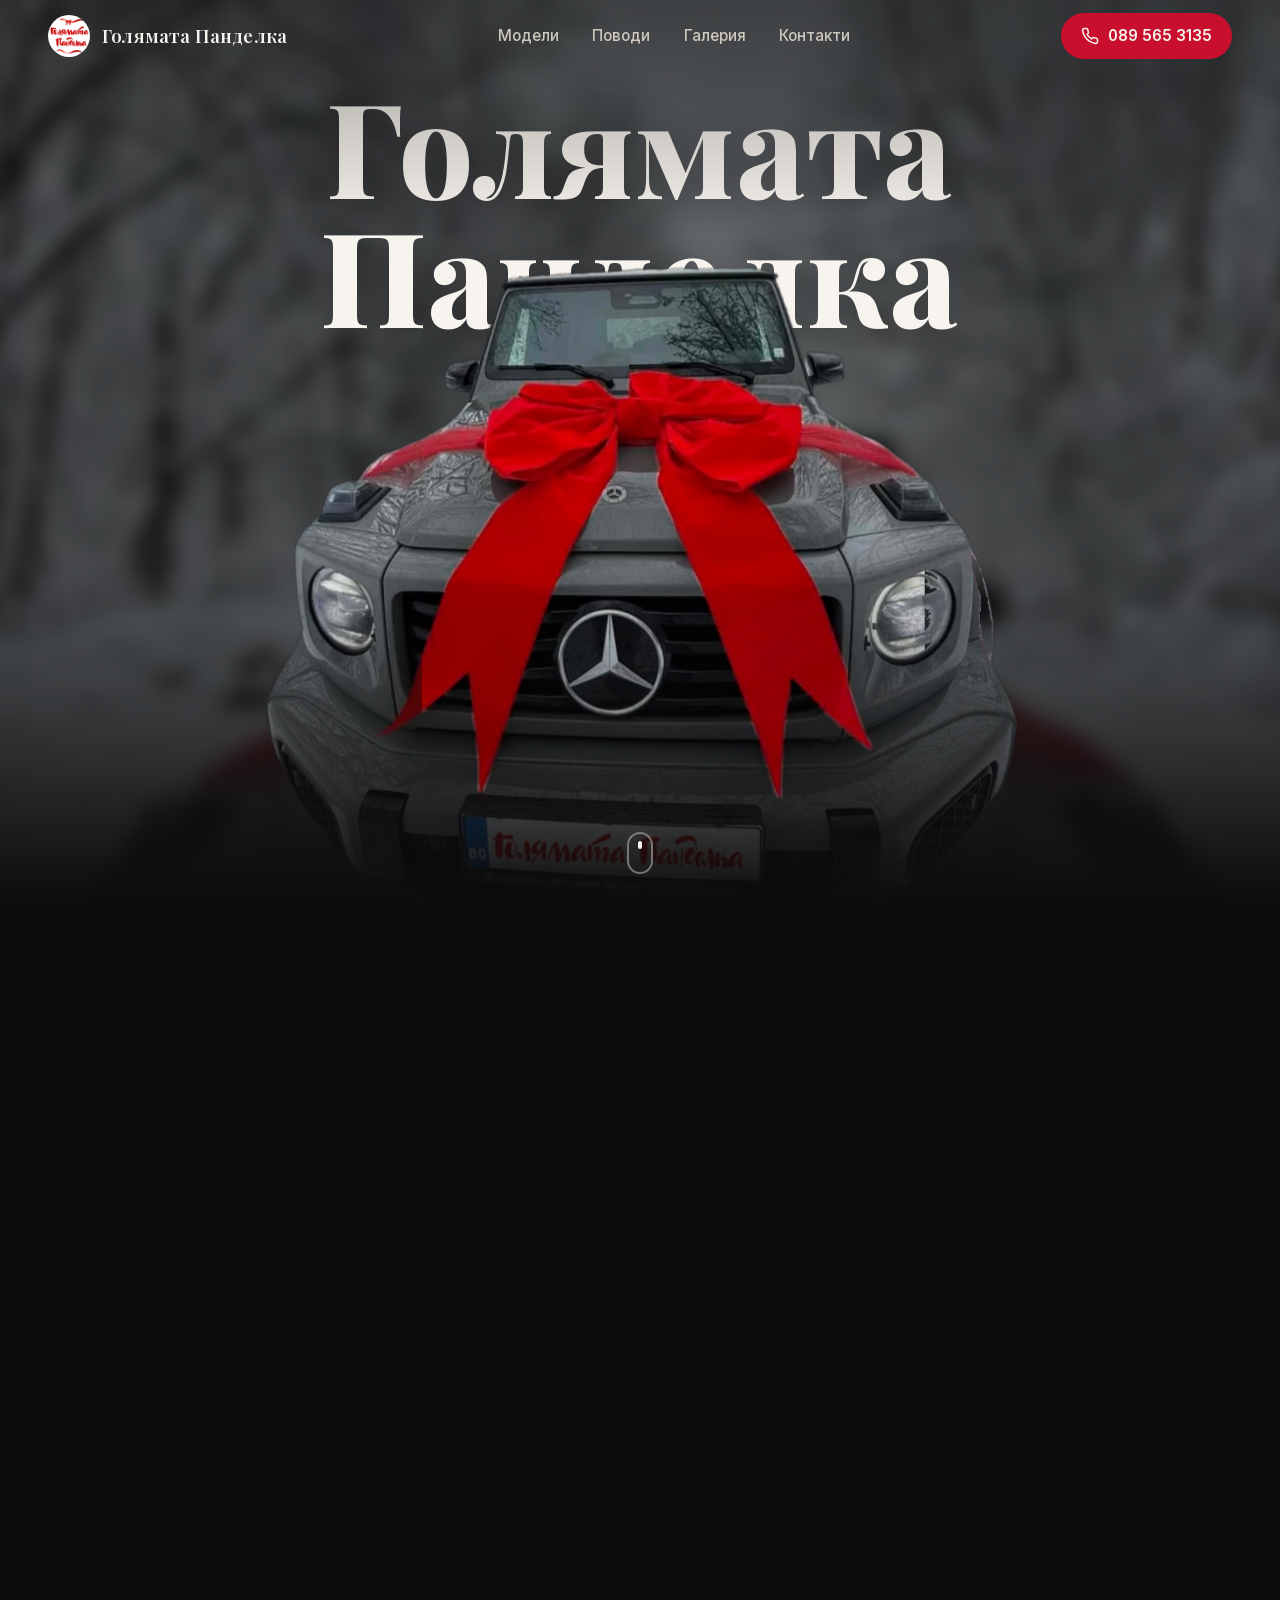
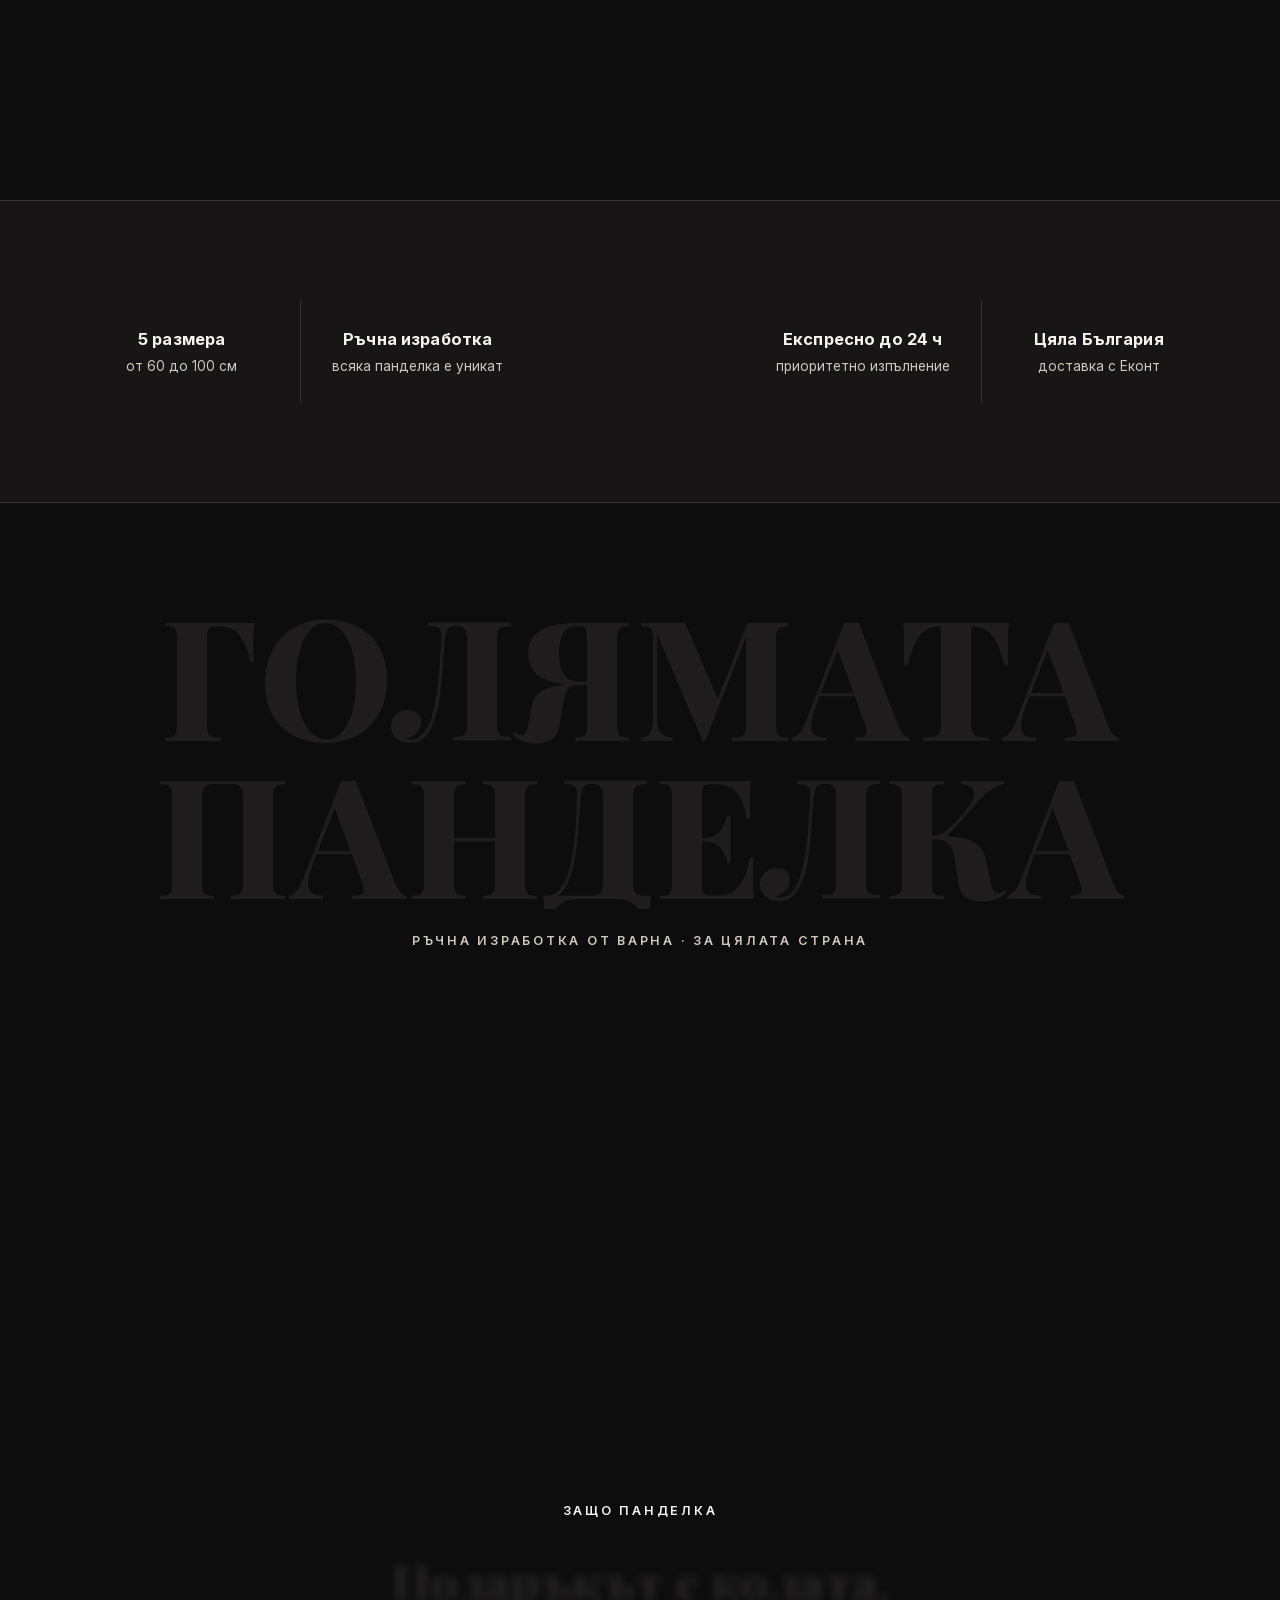
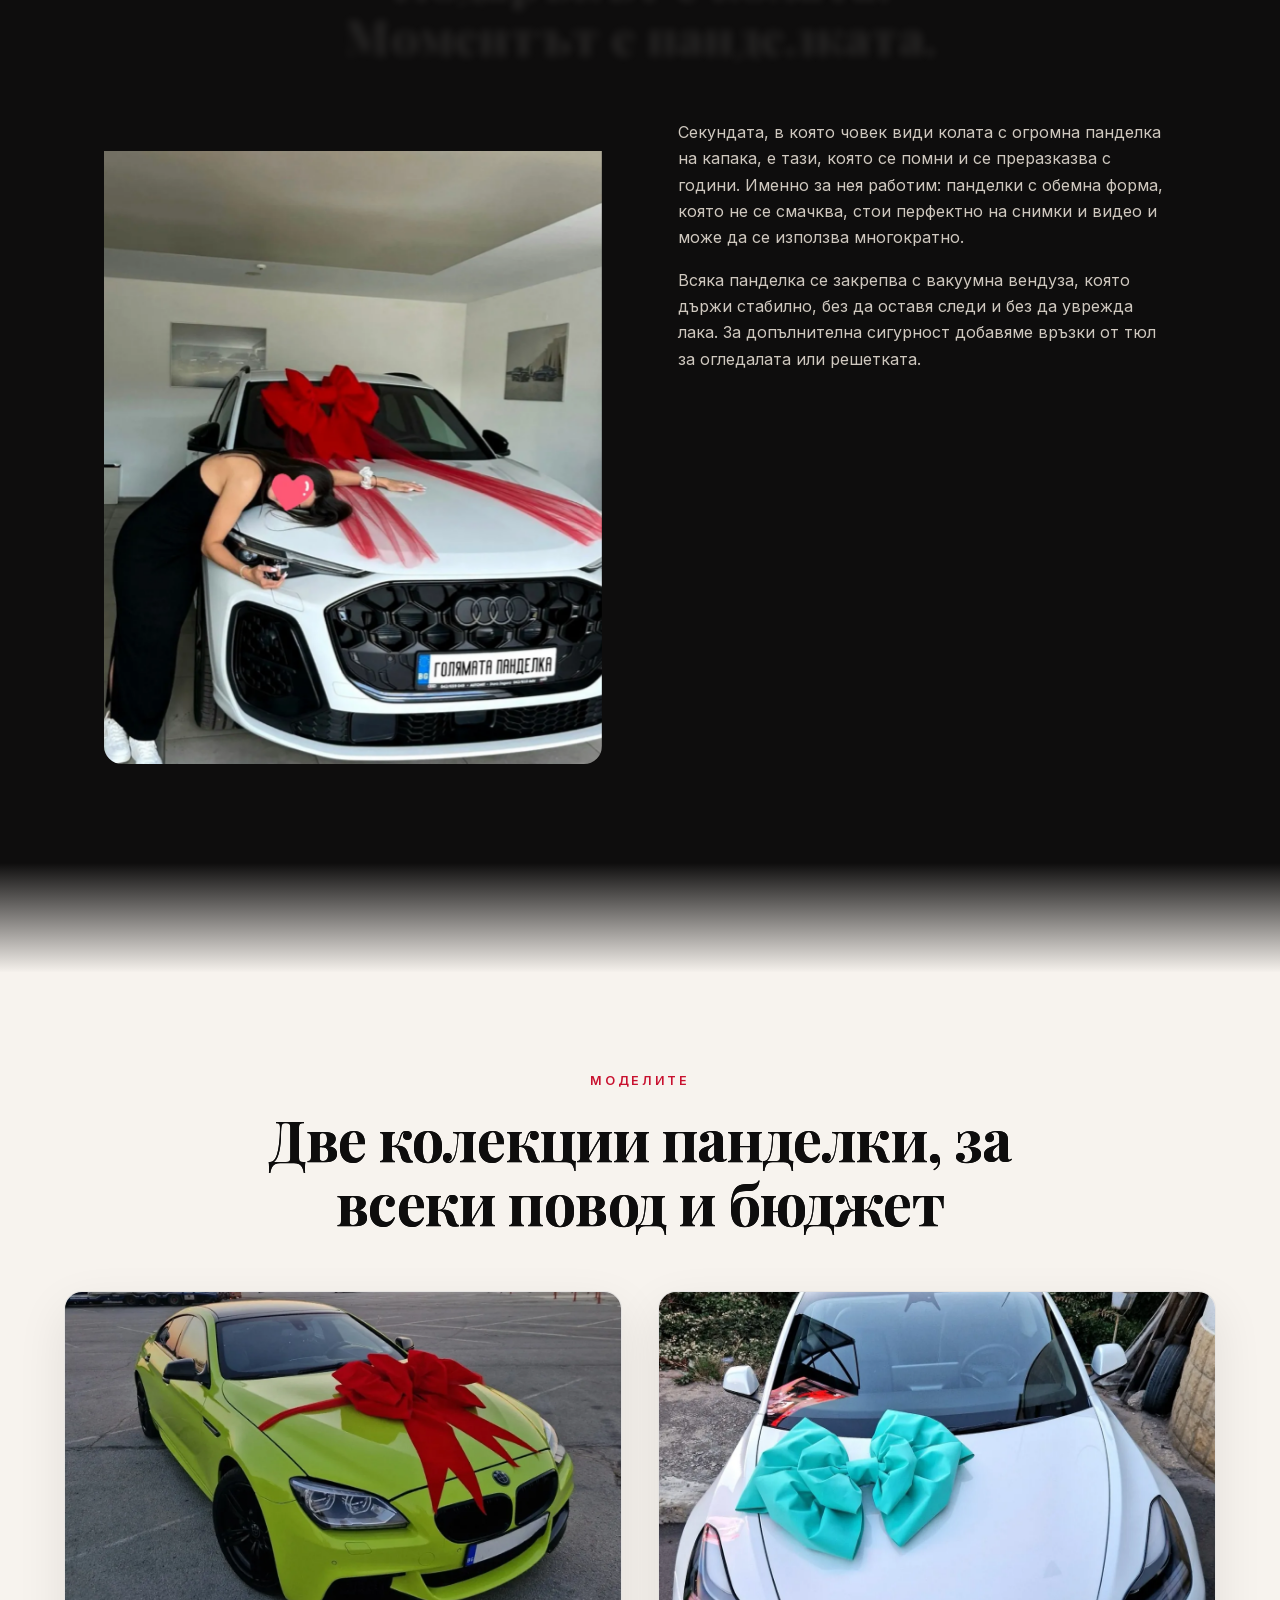
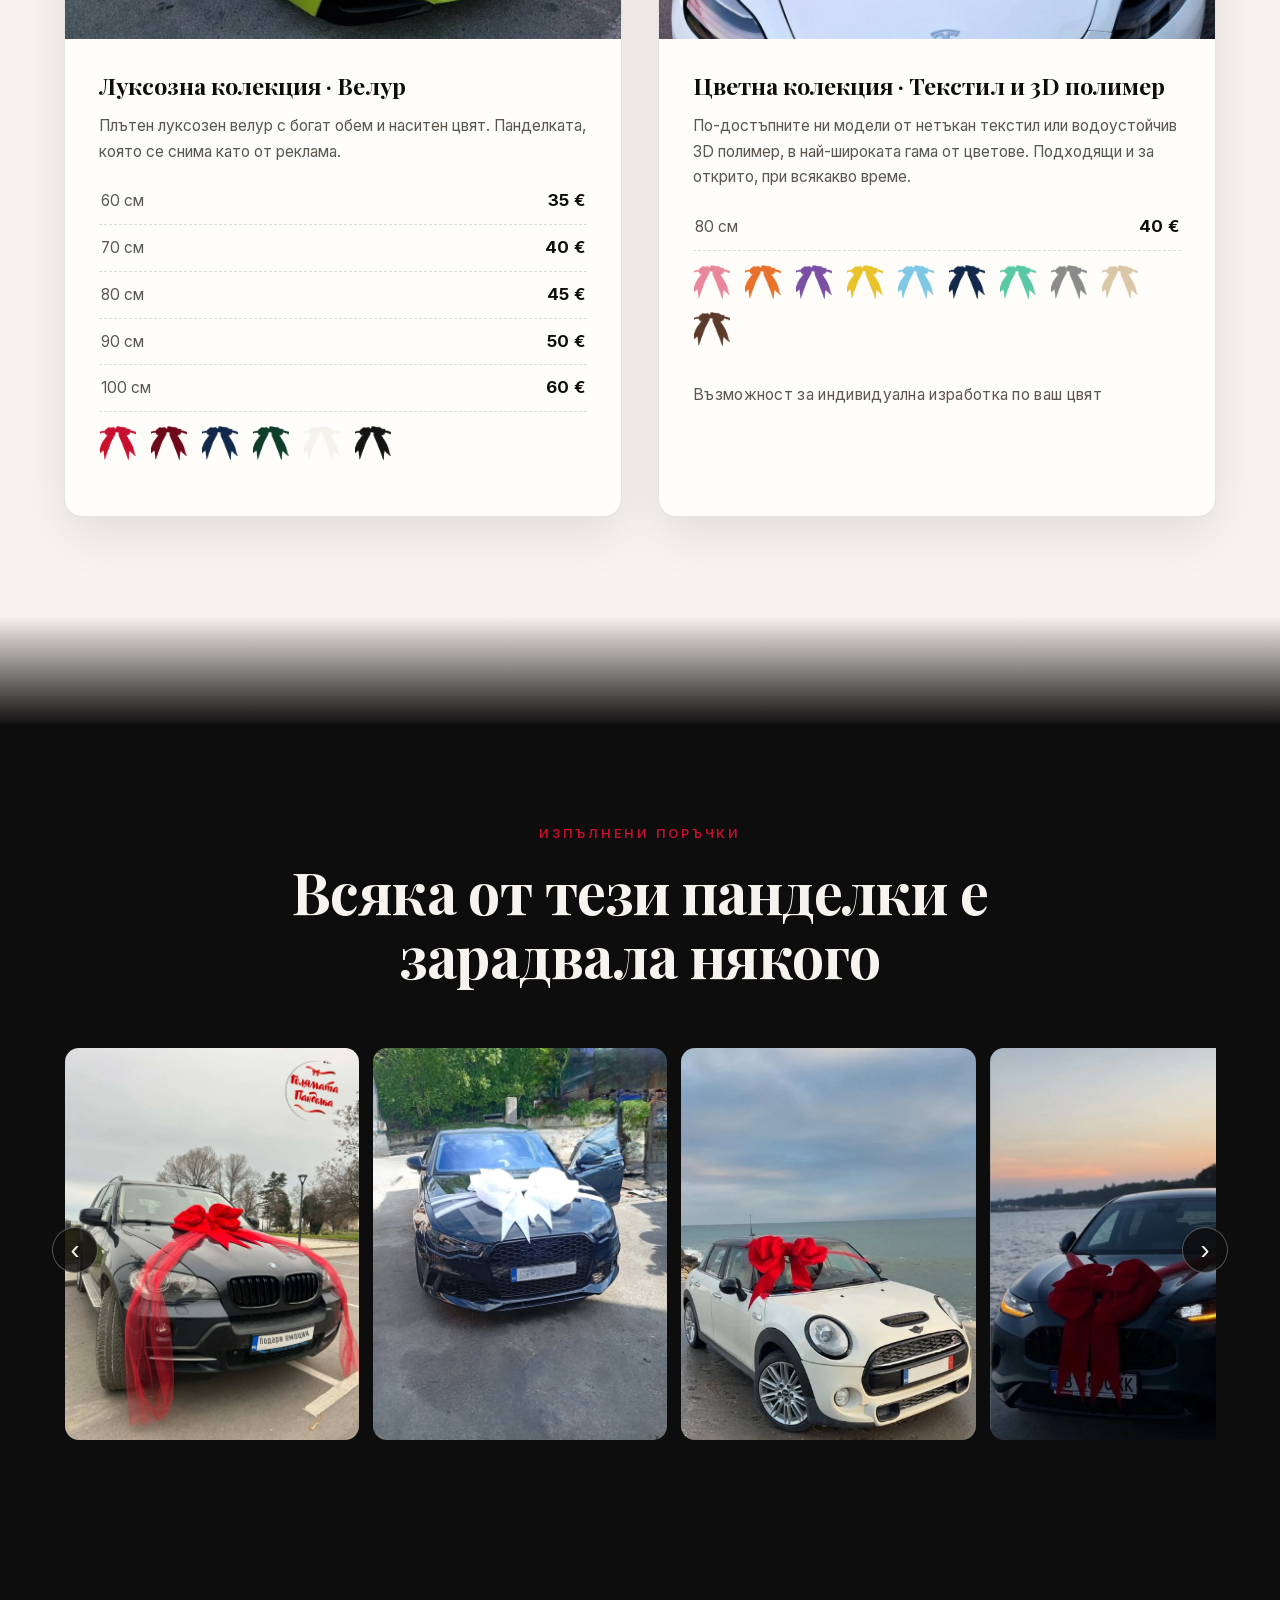
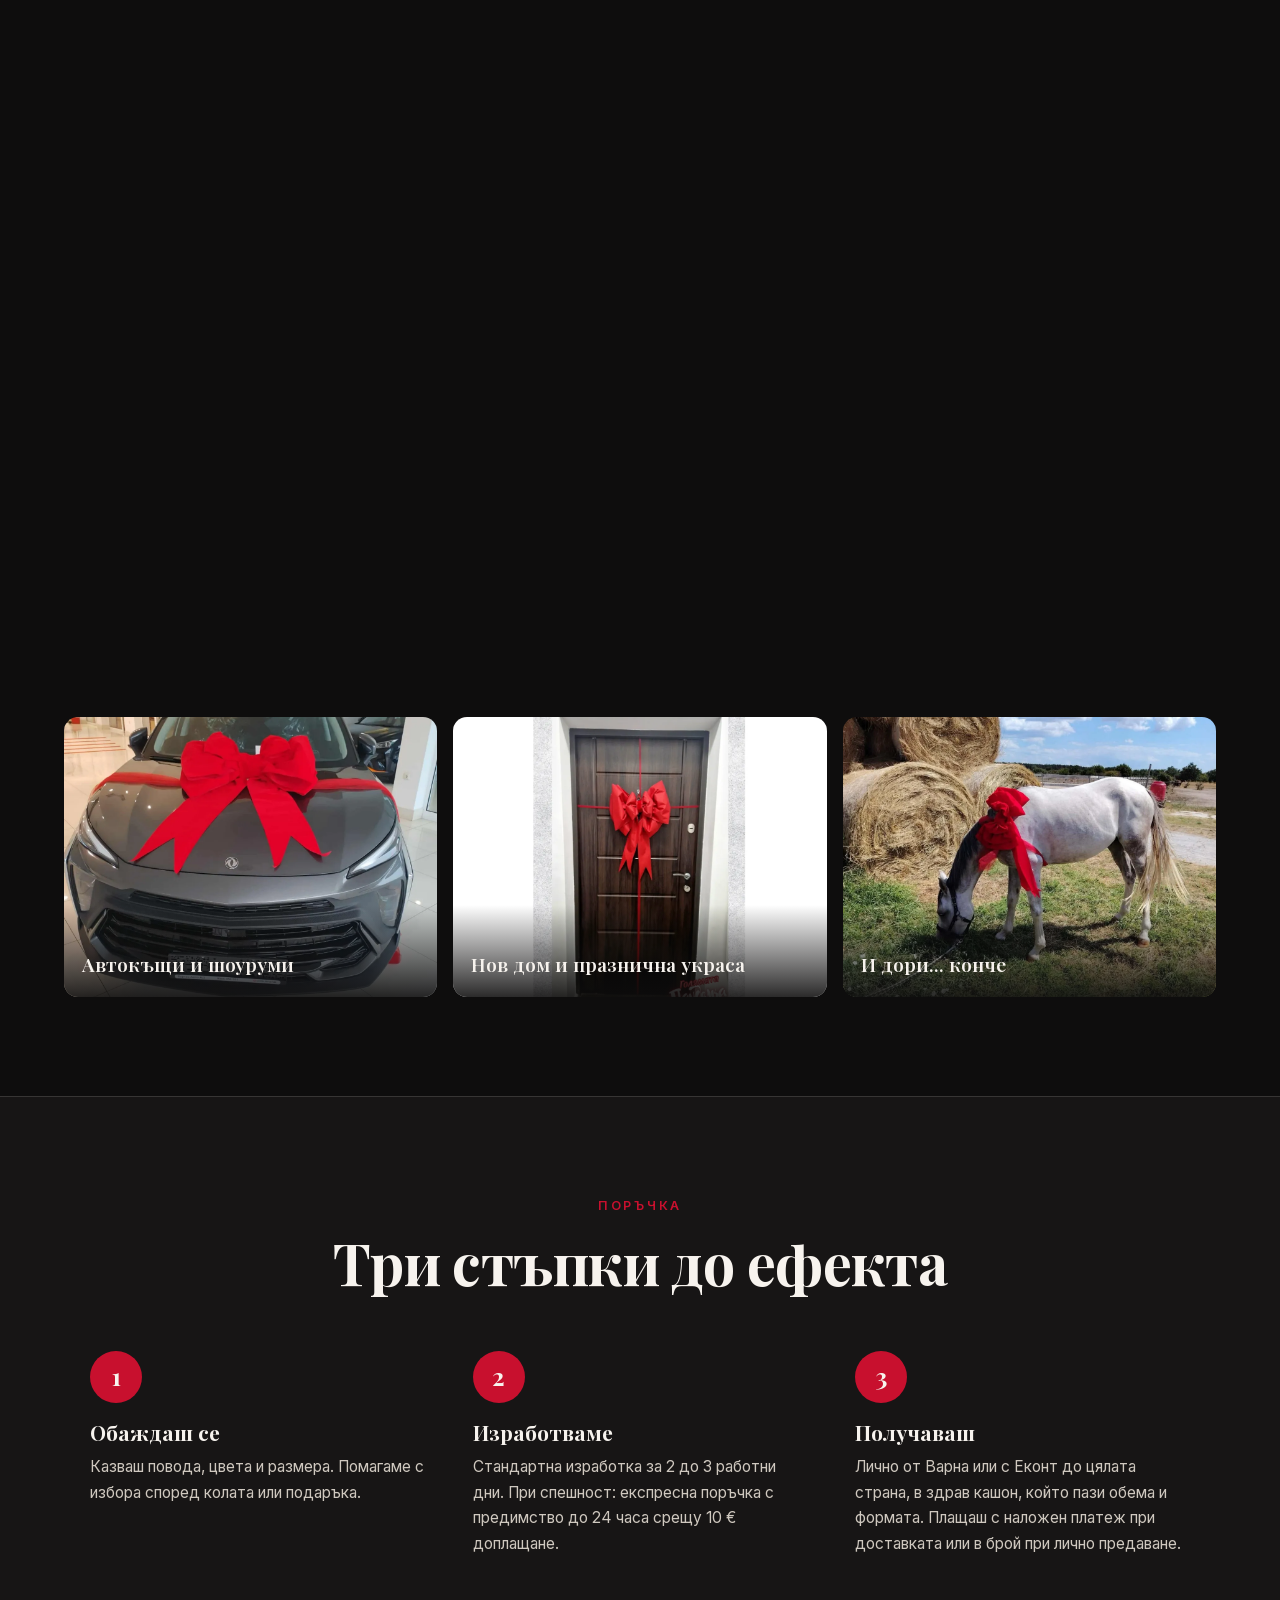
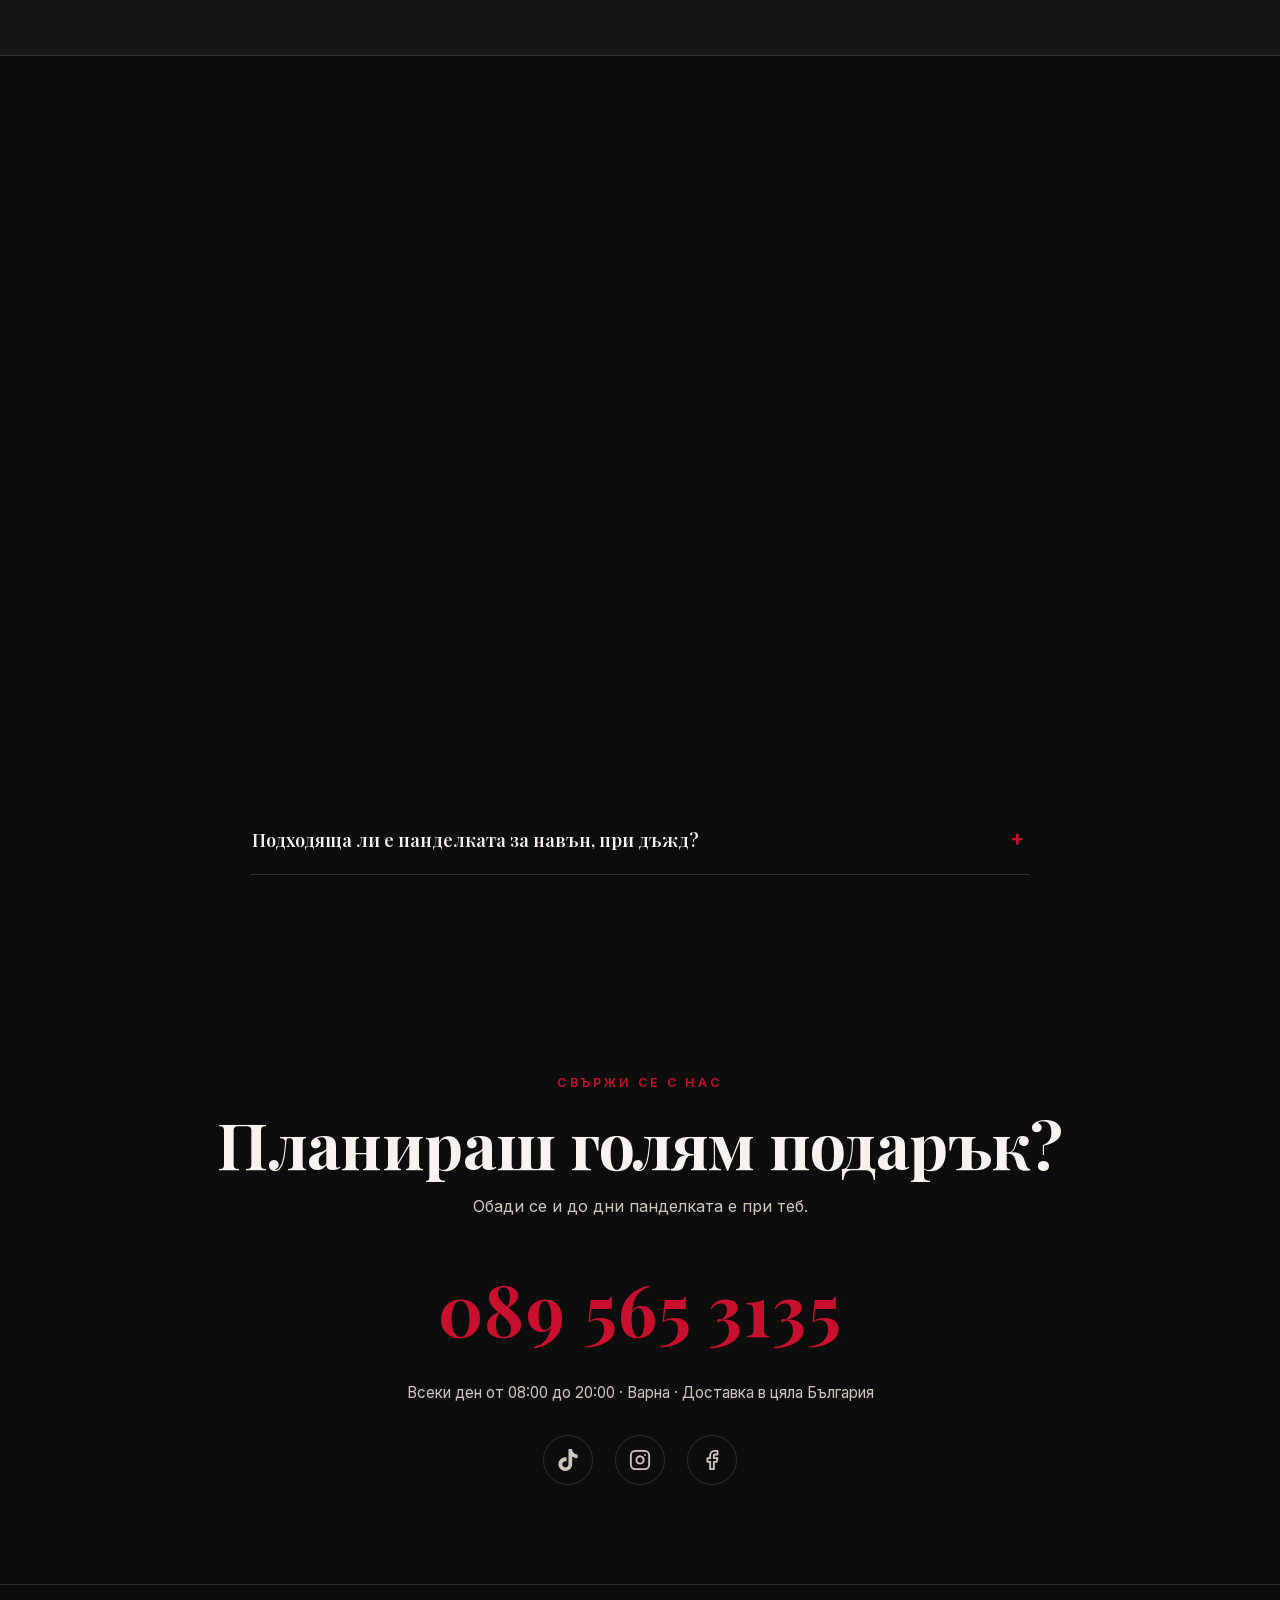
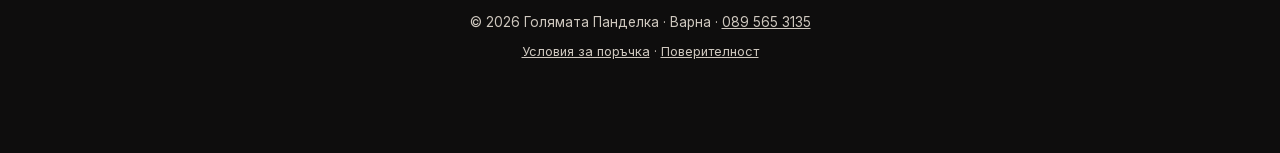
==== index.html @ 7ab8d18c "Две нови снимки в галерията: Ford Mustang Mach-E Co-Authored-By: Claude Opus 5 (1M context) <noreply" ====
<!DOCTYPE html>
<html lang="bg">
<head>
  <meta charset="UTF-8">
  <meta name="viewport" content="width=device-width, initial-scale=1.0, viewport-fit=cover">
  <title>Голяма панделка за кола и подарък | Голямата Панделка</title>
  <meta name="description" content="Ръчно изработени големи панделки за подарък кола. 5 размера, луксозен велур, експресно до 24 часа, доставка в цяла България с Еконт.">
  <meta property="og:title" content="Голямата Панделка — направи момента незабравим">
  <meta property="og:description" content="Гигантски ръчно изработени панделки за най-големите подаръци. 5 размера, доставка в цялата страна.">
  <meta property="og:image" content="https://golyamatapandelka.com/img/hero-wide.jpg">
  <meta property="og:url" content="https://golyamatapandelka.com/">
  <meta property="og:type" content="website">
  <meta property="og:locale" content="bg_BG">
  <link rel="canonical" href="https://golyamatapandelka.com/">
  <link rel="icon" type="image/svg+xml" href="img/logo.svg">
  <link rel="icon" type="image/png" sizes="32x32" href="img/favicon-32.png">
  <link rel="apple-touch-icon" href="img/apple-touch-icon.png">
  <link rel="preload" as="image" href="img/hero-g-cutout.webp" fetchpriority="high">
  <link rel="preload" as="font" type="font/woff2" crossorigin href="fonts/playfairdisplay-normal-cyrillic.woff2">
  <link rel="stylesheet" href="css/style.css?v=21">
  <script type="application/ld+json">
  {
    "@context": "https://schema.org",
    "@type": "LocalBusiness",
    "name": "Голямата Панделка",
    "description": "Ръчно изработени гигантски панделки за подаряване на автомобили и големи подаръци. Пет размера, луксозен велур, експресна изработка.",
    "image": "https://golyamatapandelka.com/img/hero-wide.jpg",
    "logo": "https://golyamatapandelka.com/img/logo.svg",
    "url": "https://golyamatapandelka.com/",
    "telephone": "+359895653135",
    "priceRange": "35€ - 60€",
    "address": { "@type": "PostalAddress", "addressLocality": "Варна", "postalCode": "9000", "addressCountry": "BG" },
    "areaServed": { "@type": "Country", "name": "България" },
    "openingHoursSpecification": {
      "@type": "OpeningHoursSpecification",
      "dayOfWeek": ["Monday","Tuesday","Wednesday","Thursday","Friday","Saturday","Sunday"],
      "opens": "08:00", "closes": "20:00"
    },
    "sameAs": [
      "https://tiktok.com/@golyamata.pandelka",
      "https://www.instagram.com/golyamata.pandelka",
      "https://www.facebook.com/profile.php?id=61582181493833"
    ]
  }
  </script>
  <script type="application/ld+json">
  [
    {
      "@context": "https://schema.org",
      "@type": "Product",
      "name": "Луксозна велурена панделка за подаряване на кола",
      "description": "Ръчно изработена гигантска панделка от луксозен велур за подаряване на автомобил или голям подарък. Пет размера от 60 до 100 см, вакуумна вендуза, която не уврежда лака.",
      "image": "https://golyamatapandelka.com/img/hero-wide.jpg",
      "brand": { "@type": "Brand", "name": "Голямата Панделка" },
      "offers": {
        "@type": "AggregateOffer",
        "priceCurrency": "EUR",
        "lowPrice": "35",
        "highPrice": "60",
        "offerCount": "5",
        "availability": "https://schema.org/InStock",
        "url": "https://golyamatapandelka.com/#modeli"
      }
    },
    {
      "@context": "https://schema.org",
      "@type": "Product",
      "name": "Панделка за кола от текстил или 3D полимер, 80 см",
      "description": "Гигантска панделка от нетъкан текстил или водоустойчив 3D полимер, размер 80 см, в десет цвята. Подходяща и за открито.",
      "image": "https://golyamatapandelka.com/img/budget-mint.jpg",
      "brand": { "@type": "Brand", "name": "Голямата Панделка" },
      "offers": {
        "@type": "Offer",
        "priceCurrency": "EUR",
        "price": "40",
        "availability": "https://schema.org/InStock",
        "url": "https://golyamatapandelka.com/#modeli"
      }
    }
  ]
  </script>
  <script type="application/ld+json">
  {
    "@context": "https://schema.org",
    "@type": "FAQPage",
    "mainEntity": [
      { "@type": "Question", "name": "Уврежда ли панделката боята на колата?", "acceptedAnswer": { "@type": "Answer", "text": "Не. Панделката се закрепва с вакуумна вендуза, която не оставя следи и не уврежда лака. За допълнителна сигурност се добавят връзки от тюл." } },
      { "@type": "Question", "name": "Какъв размер да избера за кола?", "acceptedAnswer": { "@type": "Answer", "text": "За стандартен автомобил най-често 80 см, за по-голям джип 90 или 100 см, а 60 и 70 см са подходящи за по-малки коли, врати и големи подаръци." } },
      { "@type": "Question", "name": "За колко време се изработва?", "acceptedAnswer": { "@type": "Answer", "text": "Стандартно 2 до 3 работни дни. Експресна поръчка с предимство до 24 часа срещу 10 € доплащане." } },
      { "@type": "Question", "name": "Как се доставя и колко струва доставката?", "acceptedAnswer": { "@type": "Answer", "text": "С Еконт до офис или адрес в цялата страна, в здрав кашон. Доставката е за сметка на получателя. Във Варна е възможно лично предаване." } },
      { "@type": "Question", "name": "Как се плаща?", "acceptedAnswer": { "@type": "Answer", "text": "С наложен платеж при доставката с Еконт или в брой при лично предаване във Варна." } },
      { "@type": "Question", "name": "Може ли панделката да се използва повторно?", "acceptedAnswer": { "@type": "Answer", "text": "Да, панделките запазват обема и формата си и могат да се използват многократно." } },
      { "@type": "Question", "name": "Правите ли нестандартни цветове и размери?", "acceptedAnswer": { "@type": "Answer", "text": "Да, изработваме панделки по индивидуална заявка, в цвят и размер по желание." } },
      { "@type": "Question", "name": "Подходяща ли е панделката за навън, при дъжд?", "acceptedAnswer": { "@type": "Answer", "text": "Да, моделите от водоустойчив 3D полимер и хидрофобно платно са подходящи за открито." } }
    ]
  }
  </script>
</head>
<body>

<nav class="nav" id="nav">
  <a class="nav__brand" href="#top">
    <img src="img/logo-nav.png?v=3" alt="Голямата Панделка — лого" width="42" height="42">
    <span>Голямата Панделка</span>
  </a>
  <div class="nav__links">
    <a href="#modeli">Модели</a>
    <a href="#povodi">Поводи</a>
    <a href="galeria.html">Галерия</a>
    <a href="#kontakti">Контакти</a>
  </div>
  <button class="nav__burger" id="burger" aria-label="Меню" aria-expanded="false"><span></span><span></span><span></span></button>
  <a class="nav__call" href="tel:+359895653135" aria-label="Обади се на 089 565 3135">
    <svg viewBox="0 0 24 24" width="18" height="18" fill="none" stroke="currentColor" stroke-width="2" stroke-linecap="round" stroke-linejoin="round"><path d="M22 16.92v3a2 2 0 0 1-2.18 2 19.79 19.79 0 0 1-8.63-3.07 19.5 19.5 0 0 1-6-6 19.79 19.79 0 0 1-3.07-8.67A2 2 0 0 1 4.11 2h3a2 2 0 0 1 2 1.72 12.84 12.84 0 0 0 .7 2.81 2 2 0 0 1-.45 2.11L8.09 9.91a16 16 0 0 0 6 6l1.27-1.27a2 2 0 0 1 2.11-.45 12.84 12.84 0 0 0 2.81.7A2 2 0 0 1 22 16.92z"/></svg>
    <span>089 565 3135</span>
  </a>
</nav>

<div class="mobmenu" id="mobmenu">
  <a href="#modeli">Модели</a>
  <a href="#povodi">Поводи</a>
  <a href="galeria.html">Галерия</a>
  <a href="#kontakti">Контакти</a>
</div>

<header class="hero" id="top">
  <div class="hero__stage">
    <img class="hero__bg" src="img/hero-g-bg.jpg" alt="" aria-hidden="true" fetchpriority="high">
    <div class="hero__word" aria-hidden="true"><span>Голямата</span><span>Панделка</span></div>
    <div class="hero__motto">
      <div class="hero__motto-left">
        <p class="hero__title">
          <span>Подаряваш кола?</span>
          <span class="hero__accent">Направи момента незабравим.</span>
        </p>
        <a class="btn btn--primary hero__btn" href="tel:+359895653135">Обади се сега</a>
        <p class="hero__price">Цени от 35 € · Експресно до 24 ч</p>
      </div>
      <div class="hero__motto-right">
        <h1 class="hero__sub">Ръчно изработени големи панделки за кола и подарък. Пет размера, луксозен велур и експресна изработка до 24 часа, с доставка в цяла България.</h1>
        <a class="btn btn--ghost hero__btn" href="#modeli">Разгледай моделите</a>
      </div>
    </div>
    <div class="hero__fgwrap"><img class="hero__fg" src="img/hero-g-cutout.webp" alt="Mercedes G-класа с гигантска червена велурена панделка от Голямата Панделка"></div>
    <div class="hero__shade"></div>
    <div class="hero__scrollhint" aria-hidden="true"><span></span></div>
  </div>
</header>

<section class="strip">
  <ul>
    <li><strong>5 размера</strong><span>от 60 до 100 см</span></li>
    <li><strong>Ръчна изработка</strong><span>всяка панделка е уникат</span></li>
    <li><strong>Експресно до 24 ч</strong><span>приоритетно изпълнение</span></li>
    <li><strong>Цяла България</strong><span>доставка с Еконт</span></li>
  </ul>
</section>

<section class="knockout" aria-hidden="true">
  <p class="knockout__word wordfill" id="fillword">Голямата</p>
  <p class="knockout__word wordfill" id="fillword2">Панделка</p>
  <p class="knockout__caption">Ръчна изработка от Варна · за цялата страна</p>
</section>

<div class="flightzone" id="flightzone" aria-hidden="true">
  <svg class="fz__ribbon fz__ribbon--left" viewBox="0 0 360 900" fill="none" preserveAspectRatio="xMidYMid meet">
    <path class="ribbonpath" d="M 300 -20 C 160 120, 330 220, 200 330 C 70 440, 60 520, 180 560 C 300 600, 310 500, 210 480 C 110 460, 90 620, 170 720 C 230 795, 160 850, 120 920" stroke="#c8102e" stroke-opacity="0.55" stroke-width="4" stroke-linecap="round"/>
    <path class="ribbonpath" d="M 320 -20 C 180 130, 350 230, 220 340 C 90 450, 80 530, 200 570 C 320 610, 330 510, 230 490 C 130 470, 110 630, 190 730 C 250 805, 180 860, 140 930" stroke="#c8102e" stroke-opacity="0.18" stroke-width="2.5" stroke-linecap="round"/>
  </svg>
  <svg class="fz__ribbon fz__ribbon--right" viewBox="0 0 360 900" fill="none" preserveAspectRatio="xMidYMid meet">
    <path class="ribbonpath" d="M 60 -20 C 200 120, 30 220, 160 330 C 290 440, 300 520, 180 560 C 60 600, 50 500, 150 480 C 250 460, 270 620, 190 720 C 130 795, 200 850, 240 920" stroke="#f7f3ee" stroke-opacity="0.4" stroke-width="4" stroke-linecap="round"/>
    <path class="ribbonpath" d="M 40 -20 C 180 130, 10 230, 140 340 C 270 450, 280 530, 160 570 C 40 610, 30 510, 130 490 C 230 470, 250 630, 170 730 C 110 805, 180 860, 220 930" stroke="#f7f3ee" stroke-opacity="0.14" stroke-width="2.5" stroke-linecap="round"/>
  </svg>
</div>

<section class="story">
  <div class="story__head">
    <p class="eyebrow reveal">Защо панделка</p>
    <h2 class="reveal d1 story__h" id="storyfill"><span>Подаръкът е колата.</span><span>Моментът е панделката.</span></h2>
  </div>
  <figure class="story__media parallax" data-speed="0.12">
    <img src="img/g-audi-hug.webp" alt="Момент на подаряване на автомобил с бяла панделка" loading="lazy">
  </figure>
  <div class="story__text">
    <p class="reveal d2">Секундата, в която човек види колата с огромна панделка на капака, е тази, която се помни и се преразказва с години. Именно за нея работим: панделки с обемна форма, която не се смачква, стои перфектно на снимки и видео и може да се използва многократно.</p>
    <p class="reveal d3">Всяка панделка се закрепва с вакуумна вендуза, която държи стабилно, без да оставя следи и без да уврежда лака. За допълнителна сигурност добавяме връзки от тюл за огледалата или решетката.</p>
  </div>
</section>

<div class="fade fade--to-light" aria-hidden="true"></div>
<section class="products products--light" id="modeli">
  <div class="section-head">
    <p class="eyebrow reveal">Моделите</p>
    <h2 class="reveal d1 wordfill" id="fillhead">Две колекции панделки, за всеки повод и бюджет</h2>
  </div>
  <div class="products__grid">
    <article class="pcard reveal">
      <figure class="pcard__media"><img src="img/hero-wide.webp" alt="Луксозна велурена панделка в яркочервено върху зелено BMW" loading="lazy"></figure>
      <div class="pcard__body">
        <h3>Луксозна колекция · Велур</h3>
        <p>Плътен луксозен велур с богат обем и наситен цвят. Панделката, която се снима като от реклама.</p>
        <ul class="pcard__prices">
          <li><span>60 см</span><strong>35 €</strong></li>
          <li><span>70 см</span><strong>40 €</strong></li>
          <li><span>80 см</span><strong>45 €</strong></li>
          <li><span>90 см</span><strong>50 €</strong></li>
          <li><span>100 см</span><strong>60 €</strong></li>
        </ul>
        <div class="pcard__colors" role="group" aria-label="Налични цветове">
          <span class="dot" style="--c:#c8102e" data-name="Яркочервено" tabindex="0"></span>
          <span class="dot" style="--c:#6d071a" data-name="Бордо" tabindex="0"></span>
          <span class="dot" style="--c:#12284b" data-name="Тъмносиньо" tabindex="0"></span>
          <span class="dot" style="--c:#0e3d2c" data-name="Тъмнозелено" tabindex="0"></span>
          <span class="dot" style="--c:#f5f2ec" data-name="Бяло" tabindex="0"></span>
          <span class="dot" style="--c:#141414" data-name="Черно" tabindex="0"></span>
        </div>
      </div>
    </article>
    <article class="pcard reveal d2">
      <figure class="pcard__media"><img src="img/budget-mint.webp" alt="Панделка в цвят мента върху бяла Tesla" loading="lazy"></figure>
      <div class="pcard__body">
        <h3>Цветна колекция · Текстил и 3D полимер</h3>
        <p>По-достъпните ни модели от нетъкан текстил или водоустойчив 3D полимер, в най-широката гама от цветове. Подходящи и за открито, при всякакво време.</p>
        <ul class="pcard__prices">
          <li><span>80 см</span><strong>40 €</strong></li>
        </ul>
        <div class="pcard__colors" role="group" aria-label="Налични цветове">
          <span class="dot" style="--c:#e8879c" data-name="Розово" tabindex="0"></span>
          <span class="dot" style="--c:#e8702a" data-name="Оранжево" tabindex="0"></span>
          <span class="dot" style="--c:#7a4fa3" data-name="Лилаво" tabindex="0"></span>
          <span class="dot" style="--c:#e8c22a" data-name="Жълто" tabindex="0"></span>
          <span class="dot" style="--c:#7ec8e3" data-name="Светлосиньо" tabindex="0"></span>
          <span class="dot" style="--c:#12284b" data-name="Тъмносиньо" tabindex="0"></span>
          <span class="dot" style="--c:#59c9a5" data-name="Мента" tabindex="0"></span>
          <span class="dot" style="--c:#8a8a8a" data-name="Сиво" tabindex="0"></span>
          <span class="dot" style="--c:#d9c7a7" data-name="Бежово" tabindex="0"></span>
          <span class="dot" style="--c:#5b3a29" data-name="Кафяво" tabindex="0"></span>
        </div>
        <p class="pcard__note">Възможност за индивидуална изработка по ваш цвят</p>
      </div>
    </article>
  </div>
</section>
<div class="fade fade--to-dark" aria-hidden="true"></div>

<section class="gallery" id="galeria">
  <div class="section-head">
    <p class="eyebrow reveal">Изпълнени поръчки</p>
    <h2 class="reveal d1">Всяка от тези панделки е зарадвала някого</h2>
  </div>
  <div class="gscroll-wrap reveal">
    <button class="gscroll__btn gscroll__btn--prev" id="gprev" aria-label="Назад">&#8249;</button>
    <div class="gscroll" id="gscroll">
      <figure><img src="img/g-x5-red.webp" alt="Черно BMW X5 с червена велурена панделка" loading="lazy"></figure>
      <figure><img src="img/g-rs6-wide.webp" alt="Черно Audi RS6 с бяла панделка и тюл" loading="lazy"></figure>
      <figure><img src="img/g-mini-sea.webp" alt="Бяло Mini с червена панделка на морския бряг" loading="lazy"></figure>
      <figure><img src="img/g-honda-sunset.webp" alt="Honda с червена панделка на фона на морски залез" loading="lazy"></figure>
      <figure><img src="img/hero-wide.webp" alt="Зелено BMW с червена велурена панделка" loading="lazy"></figure>
      <figure><img src="img/velur-gclass.webp" alt="Mercedes G-класа с червена велурена панделка в снега" loading="lazy"></figure>
      <figure><img src="img/g-rs6-close.webp" alt="Бяла панделка върху черно Audi отблизо" loading="lazy"></figure>
      <figure><img src="img/g-mercedes-night.webp" alt="Mercedes с червена панделка нощем" loading="lazy"></figure>
      <figure><img src="img/g-mini-street.webp" alt="Mini Countryman с червена панделка" loading="lazy"></figure>
      <figure><img src="img/g-audi-hug.webp" alt="Момент на подаряване на автомобил с бяла панделка" loading="lazy"></figure>
      <figure><img src="img/g-mustang-nomer.webp" alt="Ford Mustang Mach-E с червена панделка и табела Голямата Панделка" loading="lazy"></figure>
      <figure><img src="img/g-mustang-shourum.webp" alt="Сив Ford Mustang Mach-E с голяма червена панделка на капака" loading="lazy"></figure>
      <figure><img src="img/g-dongfeng.webp" alt="Нов автомобил с червена панделка в шоурум" loading="lazy"></figure>
      <figure><img src="img/g-models-grey.webp" alt="Tesla Model S с панделка пред шоурум" loading="lazy"></figure>
      <figure><img src="img/g-tesla-white.webp" alt="Бяла Tesla с бяла панделка" loading="lazy"></figure>
      <figure><img src="img/g-tesla-pink.webp" alt="Бяла Tesla с розова панделка" loading="lazy"></figure>
      <figure><img src="img/g-mazda-pink.webp" alt="Бяла Mazda с панделка пепел от рози" loading="lazy"></figure>
      <figure><img src="img/budget-mint.webp" alt="Панделка в цвят мента върху бяла Tesla" loading="lazy"></figure>
      <figure><img src="img/g-door-blue.webp" alt="Тъмносиня велурена панделка за врата" loading="lazy"></figure>
      <figure><img src="img/g-door-red.webp" alt="Червена панделка на входна врата" loading="lazy"></figure>
      <figure><img src="img/g-kids-lambo.webp" alt="Детска кола Lamborghini с червена панделка" loading="lazy"></figure>
      <figure><img src="img/g-kon.webp" alt="Конче с червена панделка" loading="lazy"></figure>
    </div>
    <button class="gscroll__btn gscroll__btn--next" id="gnext" aria-label="Напред">&#8250;</button>
  </div>
  <div class="gallery__actions reveal">
    <a class="btn btn--primary" href="galeria.html">Виж цялата галерия</a>
  </div>
  <p class="gallery__more reveal">Още изпълнени поръчки всеки ден в <a href="https://tiktok.com/@golyamata.pandelka" target="_blank" rel="noopener">TikTok</a> и <a href="https://www.instagram.com/golyamata.pandelka" target="_blank" rel="noopener">Instagram</a>.</p>
</section>

<section class="occasions" id="povodi">
  <div class="section-head">
    <p class="eyebrow reveal">Поводите</p>
    <h2 class="reveal d1">Не само за коли</h2>
    <p class="section-sub reveal d2">Панделките стоят обемно, запазват формата си и се използват многократно. Където има голям подарък, има място за голяма панделка.</p>
  </div>
  <div class="occasions__grid">
    <a class="ocard reveal" href="galeria.html"><img src="img/g-mini-street.webp" alt="" loading="lazy"><span>Подарък кола</span></a>
    <a class="ocard reveal" href="galeria.html"><img src="img/g-rs6-close.webp" alt="" loading="lazy"><span>Сватби</span></a>
    <a class="ocard reveal" href="galeria.html"><img src="img/g-tesla-pink.webp" alt="" loading="lazy"><span>Абитуриентски балове</span></a>
    <a class="ocard reveal" href="galeria.html"><img src="img/g-dongfeng.webp" alt="" loading="lazy"><span>Автокъщи и шоуруми</span></a>
    <a class="ocard reveal" href="galeria.html"><img src="img/g-door-red.webp" alt="" loading="lazy"><span>Нов дом и празнична украса</span></a>
    <a class="ocard reveal" href="galeria.html"><img src="img/g-kon.webp" alt="" loading="lazy"><span>И дори... конче</span></a>
  </div>
</section>

<section class="order" id="porachka">
  <div class="section-head">
    <p class="eyebrow reveal">Поръчка</p>
    <h2 class="reveal d1">Три стъпки до ефекта</h2>
  </div>
  <ol class="order__steps">
    <li class="reveal"><span class="order__num">1</span>
      <h3>Обаждаш се</h3>
      <p>Казваш повода, цвета и размера. Помагаме с избора според колата или подаръка.</p>
    </li>
    <li class="reveal d2"><span class="order__num">2</span>
      <h3>Изработваме</h3>
      <p>Стандартна изработка за 2 до 3 работни дни. При спешност: експресна поръчка с предимство до 24 часа срещу 10 € доплащане.</p>
    </li>
    <li class="reveal d3"><span class="order__num">3</span>
      <h3>Получаваш</h3>
      <p>Лично от Варна или с Еконт до цялата страна, в здрав кашон, който пази обема и формата. Плащаш с наложен платеж при доставката или в брой при лично предаване.</p>
    </li>
  </ol>
</section>

<section class="faq" id="faq">
  <div class="section-head">
    <p class="eyebrow reveal">Преди да звъннеш</p>
    <h2 class="reveal d1">Често задавани въпроси</h2>
  </div>
  <div class="faq__list">
    <details class="reveal"><summary>Уврежда ли панделката боята на колата?</summary>
      <p>Не. Панделката се закрепва с вакуумна вендуза, която държи стабилно, без да оставя следи и без да уврежда лака. За допълнителна сигурност добавяме връзки от тюл към огледалата или решетката.</p>
    </details>
    <details class="reveal"><summary>Какъв размер да избера за кола?</summary>
      <p>За стандартен автомобил най-често се избира 80 см. За по-голям джип стоят добре 90 или 100 см, а 60 и 70 см са подходящи за по-малки коли, врати и големи подаръци. Ако се колебаеш, ще ти помогнем по телефона.</p>
    </details>
    <details class="reveal"><summary>За колко време се изработва?</summary>
      <p>Стандартната изработка е 2 до 3 работни дни. При спешност предлагаме експресна поръчка с предимство до 24 часа срещу 10 € доплащане.</p>
    </details>
    <details class="reveal"><summary>Как се доставя и колко струва доставката?</summary>
      <p>Пращаме с Еконт до офис или адрес в цялата страна, в здрав кашон, който пази обема и формата на панделката. Доставката е за сметка на получателя по тарифата на куриера. Във Варна е възможно и лично предаване.</p>
    </details>
    <details class="reveal"><summary>Как се плаща?</summary>
      <p>С наложен платеж при доставката с Еконт или в брой при лично предаване във Варна.</p>
    </details>
    <details class="reveal"><summary>Може ли панделката да се използва повторно?</summary>
      <p>Да. Панделките запазват обема и формата си и могат да се използват многократно, за следващ подарък или повод.</p>
    </details>
    <details class="reveal"><summary>Правите ли нестандартни цветове и размери?</summary>
      <p>Да, изработваме панделки по индивидуална заявка, в цвят и размер по твое желание. Обади се и ще уточним детайлите.</p>
    </details>
    <details class="reveal"><summary>Подходяща ли е панделката за навън, при дъжд?</summary>
      <p>Да, моделите от водоустойчив 3D полимер и хидрофобно платно са създадени точно за открито и не се влияят от влагата.</p>
    </details>
  </div>
</section>

<section class="cta" id="kontakti">
  <div class="cta__inner">
    <p class="eyebrow reveal">Свържи се с нас</p>
    <h2 class="reveal d1">Планираш голям подарък?</h2>
    <p class="reveal d2">Обади се и до дни панделката е при теб.</p>
    <a class="cta__phone reveal d3" href="tel:+359895653135">089 565 3135</a>
    <p class="cta__hours reveal d4">Всеки ден от 08:00 до 20:00 · Варна · Доставка в цяла България</p>
    <div class="cta__social reveal d5">
      <a href="https://tiktok.com/@golyamata.pandelka" target="_blank" rel="noopener" aria-label="TikTok">
        <svg viewBox="0 0 24 24" width="22" height="22" fill="currentColor"><path d="M12.53.02C13.84 0 15.14.01 16.44 0c.08 1.53.63 3.09 1.75 4.17 1.12 1.11 2.7 1.62 4.24 1.79v4.03c-1.44-.05-2.89-.35-4.2-.97-.57-.26-1.1-.59-1.62-.93-.01 2.92.01 5.84-.02 8.75-.08 1.4-.54 2.79-1.35 3.94-1.31 1.92-3.58 3.17-5.91 3.21-1.43.08-2.86-.31-4.08-1.03-2.02-1.19-3.44-3.37-3.65-5.71-.02-.5-.03-1-.01-1.49.18-1.9 1.12-3.72 2.58-4.96 1.66-1.44 3.98-2.13 6.15-1.72.02 1.48-.04 2.96-.04 4.44-.99-.32-2.15-.23-3.02.37-.63.41-1.11 1.04-1.36 1.75-.21.51-.15 1.07-.14 1.61.24 1.64 1.82 3.02 3.5 2.87 1.12-.01 2.19-.66 2.77-1.61.19-.33.4-.67.41-1.06.1-1.79.06-3.57.07-5.36.01-4.03-.01-8.05.02-12.07z"/></svg>
      </a>
      <a href="https://www.instagram.com/golyamata.pandelka" target="_blank" rel="noopener" aria-label="Instagram">
        <svg viewBox="0 0 24 24" width="22" height="22" fill="none" stroke="currentColor" stroke-width="2" stroke-linecap="round" stroke-linejoin="round"><rect x="2" y="2" width="20" height="20" rx="5" ry="5"/><path d="M16 11.37A4 4 0 1 1 12.63 8 4 4 0 0 1 16 11.37z"/><line x1="17.5" y1="6.5" x2="17.51" y2="6.5"/></svg>
      </a>
      <a href="https://www.facebook.com/profile.php?id=61582181493833" target="_blank" rel="noopener" aria-label="Facebook">
        <svg viewBox="0 0 24 24" width="22" height="22" fill="none" stroke="currentColor" stroke-width="2" stroke-linecap="round" stroke-linejoin="round"><path d="M18 2h-3a5 5 0 0 0-5 5v3H7v4h3v8h4v-8h3l1-4h-4V7a1 1 0 0 1 1-1h3z"/></svg>
      </a>
    </div>
  </div>
</section>

<footer class="footer">
  <p>© 2026 Голямата Панделка · Варна · <a href="tel:+359895653135">089 565 3135</a></p>
  <p class="footer__legal"><a href="usloviya.html">Условия за поръчка</a> · <a href="privacy.html">Поверителност</a></p>
</footer>

<div class="flybow" id="flybow" aria-hidden="true">
  <div class="flybow__spin">
    <img src="img/bow.webp" alt="">
    <img class="flybow__side" src="img/bow.webp" alt="">
    <img class="flybow__side flybow__side--b" src="img/bow.webp" alt="">
  </div>
</div>

<a class="callbar" href="tel:+359895653135">
  <svg viewBox="0 0 24 24" width="20" height="20" fill="none" stroke="currentColor" stroke-width="2" stroke-linecap="round" stroke-linejoin="round"><path d="M22 16.92v3a2 2 0 0 1-2.18 2 19.79 19.79 0 0 1-8.63-3.07 19.5 19.5 0 0 1-6-6 19.79 19.79 0 0 1-3.07-8.67A2 2 0 0 1 4.11 2h3a2 2 0 0 1 2 1.72 12.84 12.84 0 0 0 .7 2.81 2 2 0 0 1-.45 2.11L8.09 9.91a16 16 0 0 0 6 6l1.27-1.27a2 2 0 0 1 2.11-.45 12.84 12.84 0 0 0 2.81.7A2 2 0 0 1 22 16.92z"/></svg>
  Обади се: 089 565 3135
</a>

<script src="js/main.js?v=21"></script>
</body>
</html>
---- css/style.css ----
/* Самостоятелно хоствани шрифтове (без Google сървъри) */

@font-face {
  font-family: 'Inter';
  font-style: normal;
  font-weight: 300 700;
  font-display: swap;
  src: url('../fonts/inter-normal-cyrillic.woff2') format('woff2');
  unicode-range: U+0301, U+0400-045F, U+0490-0491, U+04B0-04B1, U+2116;
}

@font-face {
  font-family: 'Inter';
  font-style: normal;
  font-weight: 300 700;
  font-display: swap;
  src: url('../fonts/inter-normal-latin.woff2') format('woff2');
  unicode-range: U+0000-00FF, U+0131, U+0152-0153, U+02BB-02BC, U+02C6, U+02DA, U+02DC, U+0304, U+0308, U+0329, U+2000-206F, U+20AC, U+2122, U+2191, U+2193, U+2212, U+2215, U+FEFF, U+FFFD;
}

@font-face {
  font-family: 'Playfair Display';
  font-style: italic;
  font-weight: 400 900;
  font-display: swap;
  src: url('../fonts/playfairdisplay-italic-cyrillic.woff2') format('woff2');
  unicode-range: U+0301, U+0400-045F, U+0490-0491, U+04B0-04B1, U+2116;
}

@font-face {
  font-family: 'Playfair Display';
  font-style: italic;
  font-weight: 400 900;
  font-display: swap;
  src: url('../fonts/playfairdisplay-italic-latin.woff2') format('woff2');
  unicode-range: U+0000-00FF, U+0131, U+0152-0153, U+02BB-02BC, U+02C6, U+02DA, U+02DC, U+0304, U+0308, U+0329, U+2000-206F, U+20AC, U+2122, U+2191, U+2193, U+2212, U+2215, U+FEFF, U+FFFD;
}

@font-face {
  font-family: 'Playfair Display';
  font-style: normal;
  font-weight: 400 900;
  font-display: swap;
  src: url('../fonts/playfairdisplay-normal-cyrillic.woff2') format('woff2');
  unicode-range: U+0301, U+0400-045F, U+0490-0491, U+04B0-04B1, U+2116;
}

@font-face {
  font-family: 'Playfair Display';
  font-style: normal;
  font-weight: 400 900;
  font-display: swap;
  src: url('../fonts/playfairdisplay-normal-latin.woff2') format('woff2');
  unicode-range: U+0000-00FF, U+0131, U+0152-0153, U+02BB-02BC, U+02C6, U+02DA, U+02DC, U+0304, U+0308, U+0329, U+2000-206F, U+20AC, U+2122, U+2191, U+2193, U+2212, U+2215, U+FEFF, U+FFFD;
}

/* ============================================================
   Голямата Панделка — стилове
   Бранд: велурено червено върху тъмен фон, едра типография
   ============================================================ */

:root {
  --red: #c8102e;
  --red-deep: #8f0b21;
  --ink: #0e0d0d;
  --ink-soft: #171515;
  --paper: #f7f3ee;
  --paper-dim: #cfc8bf;
  --line: rgba(247, 243, 238, 0.14);
  --font-display: "Playfair Display", Georgia, serif;
  --font-body: "Inter", -apple-system, sans-serif;
  --nav-h: 72px;
  --ease: cubic-bezier(0.22, 1, 0.36, 1);
}

* { margin: 0; padding: 0; box-sizing: border-box; }

/* Плавното скролване е само по изричните команди в скрипта,
   иначе браузърът анимира и скоковете от други страници */

body {
  font-family: var(--font-body);
  background: var(--ink);
  color: var(--paper);
  line-height: 1.65;
  font-size: 16px;
  overflow-x: hidden;
}

img { max-width: 100%; display: block; }

h1, h2, h3 { font-family: var(--font-display); font-weight: 700; line-height: 1.12; }

h2 { font-size: clamp(2rem, 5.5vw, 3.6rem); letter-spacing: -0.01em; }

a { color: inherit; }

/* ---------- Навигация ---------- */

.nav {
  position: fixed;
  top: 0; left: 0; right: 0;
  z-index: 50;
  height: calc(var(--nav-h) + env(safe-area-inset-top, 0px));
  padding-top: env(safe-area-inset-top, 0px);
  display: flex;
  align-items: center;
  justify-content: space-between;
  padding-left: clamp(16px, 4vw, 48px);
  padding-right: clamp(16px, 4vw, 48px);
  transition: background 0.35s, box-shadow 0.35s;
}

.nav.is-solid {
  background: rgba(14, 13, 13, 0.92);
  backdrop-filter: blur(12px);
  box-shadow: 0 1px 0 var(--line);
}

.nav__brand {
  display: flex;
  align-items: center;
  gap: 12px;
  text-decoration: none;
  font-family: var(--font-display);
  font-size: 1.15rem;
  font-weight: 600;
  letter-spacing: 0.01em;
}

.nav__brand img { border-radius: 50%; }

.nav__links {
  display: flex;
  gap: clamp(18px, 2.6vw, 38px);
}

.nav__links a {
  text-decoration: none;
  font-size: 0.95rem;
  font-weight: 500;
  color: var(--paper-dim);
  transition: color 0.2s;
}

.nav__links a:hover { color: var(--paper); }

.nav__burger {
  display: none;
  flex-direction: column;
  justify-content: center;
  gap: 5px;
  width: 44px;
  height: 44px;
  padding: 10px;
  background: none;
  border: 0;
  cursor: pointer;
}

.nav__burger span {
  display: block;
  width: 100%;
  height: 2px;
  background: var(--paper);
  border-radius: 2px;
  transition: transform 0.3s var(--ease), opacity 0.3s;
}

.nav__burger.open span:nth-child(1) { transform: translateY(7px) rotate(45deg); }
.nav__burger.open span:nth-child(2) { opacity: 0; }
.nav__burger.open span:nth-child(3) { transform: translateY(-7px) rotate(-45deg); }

.mobmenu {
  position: fixed;
  top: calc(var(--nav-h) + env(safe-area-inset-top, 0px));
  left: 0;
  right: 0;
  z-index: 49;
  display: grid;
  padding: 4px 0 12px;
  background: rgba(14, 13, 13, 0.97);
  backdrop-filter: blur(12px);
  border-bottom: 1px solid var(--line);
  transform: translateY(-115%);
  transition: transform 0.35s var(--ease);
}

.mobmenu.open { transform: none; }

.mobmenu a {
  padding: 15px 26px;
  text-decoration: none;
  color: var(--paper);
  font-weight: 600;
  font-size: 1.05rem;
  border-top: 1px solid var(--line);
}

@media (min-width: 901px) {
  .mobmenu { display: none; }
}

.nav__call {
  display: flex;
  align-items: center;
  gap: 9px;
  text-decoration: none;
  font-weight: 600;
  font-size: 0.95rem;
  color: var(--paper);
  background: var(--red);
  padding: 10px 20px;
  border-radius: 999px;
  transition: background 0.2s;
}

.nav__call:hover { background: var(--red-deep); }

/* ---------- Херо: сцена с два акта.
   Вход: само G-класата + брандовият надпис.
   При скрол колата се отдалечава и разкрива мотото с бутоните.
   Всичко е вързано за позицията на скрола, затова работи и в двете посоки. ---------- */

.hero {
  position: relative;
  height: 200vh;
}

.hero__stage {
  position: sticky;
  top: 0;
  height: 100svh;
  overflow: hidden;
  isolation: isolate;
}

.hero__bg {
  position: absolute;
  inset: 0;
  width: 100%;
  height: 100%;
  object-fit: cover;
  object-position: center 30%;
  transform-origin: center;
  will-change: transform;
  filter: blur(9px) brightness(0.42) saturate(0.75);
  scale: 1.1;
}

.hero__word {
  position: absolute;
  left: 0;
  right: 0;
  top: 9vh;
  z-index: 2;
  text-align: center;
  font-family: var(--font-display);
  font-weight: 800;
  font-size: clamp(2.8rem, 10.5vw, 8.2rem);
  line-height: 0.98;
  letter-spacing: 0.01em;
  color: var(--paper);
  text-shadow: 0 4px 40px rgba(14, 13, 13, 0.4);
  will-change: transform;
  user-select: none;
}

.hero__word span { display: block; }

.hero__motto {
  position: absolute;
  left: clamp(20px, 6vw, 80px);
  right: clamp(20px, 6vw, 80px);
  top: 40vh;
  z-index: 4;
  display: flex;
  justify-content: space-between;
  align-items: flex-start;
  gap: min(26vw, 380px); /* коридорът по средата за слизащата панделка */
  opacity: 0;
  will-change: transform, opacity;
}

.hero__motto-left {
  flex: 0 1 460px;
  text-align: left;
}

.hero__motto-right {
  flex: 0 1 420px;
  text-align: right;
  padding-top: 8px;
}

.hero__btn { margin-top: 26px; }

.hero__title {
  font-family: var(--font-display);
  font-weight: 700;
  font-size: clamp(1.5rem, 2.8vw, 2.4rem);
  letter-spacing: 0;
  line-height: 1.3;
  text-shadow: 0 2px 22px rgba(14, 13, 13, 0.85);
}

.hero__title span { display: block; }

.hero__accent { color: var(--red); font-style: italic; }

.hero__sub {
  margin: 0;
  font-family: var(--font-body);
  font-weight: 400;
  font-size: 0.98rem;
  line-height: 1.65;
  color: var(--paper-dim);
  text-shadow: 0 2px 14px rgba(14, 13, 13, 0.9);
}

.hero__price {
  margin-top: 14px;
  font-size: 0.9rem;
  font-weight: 600;
  letter-spacing: 0.04em;
  color: var(--paper-dim);
}

.hero__fgwrap {
  position: absolute;
  left: 50%;
  bottom: -3%;
  z-index: 3;
  width: min(780px, 88vw);
  margin-left: calc(min(780px, 88vw) / -2);
  transform-origin: center bottom;
  will-change: transform;
  pointer-events: none;
}

.hero__fg {
  width: 100%;
  height: auto;
  will-change: transform;
  filter: drop-shadow(0 34px 60px rgba(0, 0, 0, 0.55));
}

.hero__shade {
  position: absolute;
  inset: 0;
  z-index: 5;
  pointer-events: none;
  background:
    linear-gradient(180deg, rgba(14,13,13,0.4) 0%, rgba(14,13,13,0) 26%, rgba(14,13,13,0) 62%, var(--ink) 100%);
}

.btn {
  display: inline-block;
  text-decoration: none;
  font-weight: 600;
  font-size: 1rem;
  padding: 15px 32px;
  border-radius: 999px;
  transition: background 0.2s, border-color 0.2s, color 0.2s;
  cursor: pointer;
}

.btn--primary { background: var(--red); color: var(--paper); }
.btn--primary:hover { background: var(--red-deep); }

.btn--ghost {
  border: 1px solid rgba(247, 243, 238, 0.4);
  color: var(--paper);
}
.btn--ghost:hover { border-color: var(--paper); }

.hero__scrollhint {
  position: absolute;
  bottom: 26px;
  left: 50%;
  z-index: 6;
  transform: translateX(-50%);
  width: 26px; height: 42px;
  border: 2px solid rgba(247,243,238,0.4);
  border-radius: 14px;
  will-change: opacity;
}

.hero__motto { pointer-events: none; }

.hero__scrollhint span {
  position: absolute;
  top: 7px; left: 50%;
  width: 4px; height: 8px;
  margin-left: -2px;
  border-radius: 2px;
  background: var(--paper);
  animation: scrollhint 1.8s var(--ease) infinite;
}

@keyframes scrollhint {
  0% { transform: translateY(0); opacity: 1; }
  70% { transform: translateY(14px); opacity: 0; }
  100% { transform: translateY(0); opacity: 0; }
}

/* ---------- Лента с предимства ---------- */

.strip {
  border-top: 1px solid var(--line);
  border-bottom: 1px solid var(--line);
  background: var(--ink-soft);
}

.strip ul {
  list-style: none;
  display: grid;
  /* средната празна колона е коридорът, по който минава летящата панделка */
  grid-template-columns: 1fr 1fr minmax(150px, 210px) 1fr 1fr;
  max-width: 1340px;
  margin: 0 auto;
}

.strip li:nth-child(3) { grid-column: 4; border-left: none; }

.strip li {
  padding: 26px 18px;
  text-align: center;
  display: grid;
  gap: 2px;
}

.strip li + li { border-left: 1px solid var(--line); }

.strip strong { font-size: 1.02rem; letter-spacing: 0.01em; }
.strip span { font-size: 0.85rem; color: var(--paper-dim); }

/* ---------- Изрязан текст със снимка в буквите ---------- */

.knockout {
  padding: clamp(60px, 10vh, 110px) 16px;
  text-align: center;
  overflow: hidden;
}

.knockout__word {
  font-family: var(--font-display);
  font-weight: 800;
  font-size: clamp(3.4rem, 13vw, 12rem);
  line-height: 0.95;
  text-transform: uppercase;
  letter-spacing: 0.01em;
  color: rgba(247, 243, 238, 0.07);
}

/* Цветната вълна: лента от червено между --a и --b минава през буквите */
.wordfill {
  color: transparent;
  background-image: linear-gradient(90deg,
    var(--wf-base) var(--a, 0%),
    var(--wf-color, var(--red)) var(--a, 0%),
    var(--wf-color, var(--red)) var(--b, 0%),
    var(--wf-base) var(--b, 0%));
  -webkit-background-clip: text;
  background-clip: text;
}

.knockout .wordfill { --wf-base: rgba(247, 243, 238, 0.07); }

/* Втората дума се пълни направо с бяло, преливайки от червените горни букви */
#fillword2 { --wf-color: #f7f3ee; }

.products--light .wordfill { --wf-base: #0e0d0d; }

/* Заглавието на историята: буквите изплуват една по една от мъгла */
.story__head .eyebrow { color: var(--paper); }

.story__h .ltr {
  display: inline-block;
  font-style: normal;
  opacity: 0.12;
  transform: translateY(30%);
  filter: blur(5px);
  will-change: transform, opacity, filter;
}

.knockout__caption {
  margin-top: 22px;
  text-transform: uppercase;
  letter-spacing: 0.22em;
  font-size: 0.78rem;
  font-weight: 600;
  color: var(--paper-dim);
}

/* ---------- Преливания между тъмно и светло ---------- */

.fade {
  height: 110px;
  margin-bottom: -1px;
}

.fade--to-light { background: linear-gradient(180deg, var(--ink), var(--paper)); }
.fade--to-dark { background: linear-gradient(180deg, var(--paper), var(--ink)); }

/* ---------- Светла редакционна секция ---------- */

.products--light {
  background: var(--paper);
  color: var(--ink);
}

.products--light .section-head h2 { color: var(--ink); }

.products--light .pcard {
  background: #fffdfa;
  border-color: rgba(14, 13, 13, 0.1);
  box-shadow: 0 18px 50px rgba(14, 13, 13, 0.09);
}

.products--light .pcard__body > p,
.products--light .pcard__prices span,
.products--light .pcard__note { color: #5c564e; }

.products--light .pcard__prices li { border-bottom-color: rgba(14, 13, 13, 0.14); }


/* ---------- Секции: общи ---------- */

section { padding: clamp(72px, 11vh, 128px) clamp(20px, 5vw, 64px); }

.section-head { max-width: 820px; margin: 0 auto 56px; text-align: center; }

.section-sub { margin-top: 16px; color: var(--paper-dim); }

.eyebrow {
  text-transform: uppercase;
  letter-spacing: 0.22em;
  font-size: 0.78rem;
  font-weight: 600;
  color: var(--red);
  margin-bottom: 14px;
}

/* ---------- История ---------- */

.story {
  display: grid;
  grid-template-columns: 1fr 1fr;
  column-gap: clamp(32px, 6vw, 88px);
  row-gap: clamp(36px, 6vh, 60px);
  align-items: center;
  max-width: 1200px;
  margin: 0 auto;
  padding-top: clamp(36px, 5vh, 70px);
}

/* ---------- Летателната зона на бялата панделка ---------- */

.flightzone {
  position: relative;
  height: clamp(320px, 46vh, 520px);
  max-width: 1400px;
  margin: 0 auto;
}

.fz__ribbon {
  position: absolute;
  top: 0;
  height: 100%;
  width: clamp(180px, 24vw, 360px);
  pointer-events: none;
}

.fz__ribbon--left { left: clamp(8px, 4vw, 90px); }
.fz__ribbon--right { right: clamp(8px, 4vw, 90px); }

.story__media {
  overflow: hidden;
  border-radius: 18px;
  aspect-ratio: 3 / 4;
}

.story__media img {
  width: 100%; height: 112%;
  object-fit: cover;
  will-change: transform;
}

.story__head {
  grid-column: 1 / -1;
  text-align: center;
}

.story__h {
  font-size: clamp(2rem, 4vw, 3.1rem);
}

.story__h span { display: block; white-space: nowrap; }
.story__text p { color: var(--paper-dim); margin-bottom: 16px; max-width: 52ch; }

.story__text { align-self: start; padding-top: clamp(4px, 2vh, 24px); }

/* ---------- Продукти ---------- */

.products__grid {
  display: grid;
  grid-template-columns: 1fr 1fr;
  gap: clamp(20px, 3vw, 36px);
  max-width: 1200px;
  margin: 0 auto;
}

.pcard {
  background: var(--ink-soft);
  border: 1px solid var(--line);
  border-radius: 18px;
  overflow: hidden;
  display: flex;
  flex-direction: column;
}

.pcard__media { aspect-ratio: 16 / 10; overflow: hidden; }

.pcard__media img {
  width: 100%; height: 100%;
  object-fit: cover;
  transition: transform 0.6s var(--ease);
}

.pcard:hover .pcard__media img { transform: scale(1.045); }

.pcard__body { padding: clamp(22px, 3vw, 34px); display: grid; gap: 14px; }

.pcard__body h3 { font-size: 1.45rem; }

.pcard__body > p { color: var(--paper-dim); font-size: 0.97rem; }

.pcard__prices { list-style: none; display: grid; gap: 0; }

.pcard__prices li {
  display: flex;
  justify-content: space-between;
  align-items: baseline;
  padding: 9px 2px;
  border-bottom: 1px dashed var(--line);
  font-size: 0.97rem;
}

.pcard__prices span { color: var(--paper-dim); }
.pcard__prices strong { font-size: 1.05rem; letter-spacing: 0.02em; }

/* Цветовете като малки панделки: при натискане порастват и показват името си */
.pcard__colors {
  display: flex;
  gap: 13px;
  flex-wrap: wrap;
  padding-bottom: 22px;
}

.dot {
  position: relative;
  width: 38px;
  height: 34px;
  cursor: pointer;
  -webkit-tap-highlight-color: transparent;
}

.dot::before {
  content: "";
  position: absolute;
  inset: 0;
  background: var(--c);
  -webkit-mask: url("../img/bow.webp") center / contain no-repeat;
  mask: url("../img/bow.webp") center / contain no-repeat;
  filter: drop-shadow(0 2px 4px rgba(14, 13, 13, 0.35));
  transition: transform 0.25s var(--ease);
  transform-origin: center;
}

.dot:hover::before,
.dot.active::before { transform: scale(1.3); }

.dot::after {
  content: attr(data-name);
  position: absolute;
  top: calc(100% + 6px);
  left: 50%;
  transform: translateX(-50%);
  white-space: nowrap;
  font-size: 0.74rem;
  font-weight: 600;
  letter-spacing: 0.02em;
  color: #5c564e;
  opacity: 0;
  transition: opacity 0.2s;
  pointer-events: none;
}

.dot.active::after { opacity: 1; }

.pcard__note { font-size: 0.82rem; color: var(--paper-dim); letter-spacing: 0.02em; }

/* ---------- Галерия ---------- */

.gallery__grid {
  columns: 3;
  column-gap: 16px;
  max-width: 1200px;
  margin: 0 auto;
}

.gallery__grid figure {
  margin: 0 0 16px;
  border-radius: 14px;
  overflow: hidden;
  break-inside: avoid;
}

.gallery__grid img {
  width: 100%;
  transition: transform 0.6s var(--ease);
}

.gallery__grid figure:hover img { transform: scale(1.04); }

/* Хоризонтална лента с изпълнените поръчки */
.gscroll-wrap {
  position: relative;
  max-width: 1280px;
  margin: 0 auto;
}

.gscroll {
  display: flex;
  gap: 14px;
  overflow-x: auto;
  scroll-snap-type: x proximity;
  padding: 4px 4px 16px;
  scrollbar-width: thin;
  scrollbar-color: rgba(247, 243, 238, 0.25) transparent;
}

.gscroll figure {
  flex: 0 0 auto;
  width: clamp(210px, 23vw, 300px);
  aspect-ratio: 3 / 4;
  margin: 0;
  border-radius: 14px;
  overflow: hidden;
  scroll-snap-align: start;
}

.gscroll img {
  width: 100%;
  height: 100%;
  object-fit: cover;
}

.gscroll__btn {
  position: absolute;
  top: 50%;
  transform: translateY(-50%);
  z-index: 2;
  display: grid;
  place-items: center;
  width: 46px;
  height: 46px;
  border-radius: 50%;
  border: 1px solid rgba(247, 243, 238, 0.3);
  background: rgba(14, 13, 13, 0.82);
  color: var(--paper);
  font-size: 1.7rem;
  line-height: 1;
  cursor: pointer;
  transition: background 0.2s, border-color 0.2s;
}

.gscroll__btn:hover { background: var(--red); border-color: var(--red); }

.gscroll__btn--prev { left: -12px; }
.gscroll__btn--next { right: -12px; }

.gallery__actions {
  display: flex;
  flex-wrap: wrap;
  justify-content: center;
  gap: 14px;
  margin-top: 38px;
}

.gallery__more {
  text-align: center;
  margin-top: 22px;
  color: var(--paper-dim);
}

/* ---------- Летящата панделка ---------- */

.flybow {
  position: fixed;
  left: 0;
  top: 0;
  width: 300px;
  height: 287px;
  z-index: 45;
  pointer-events: none;
  transform-origin: 150px 143px; /* центърът на естествения размер */
  perspective: 900px;
  will-change: transform, opacity;
  visibility: hidden;
}

.flybow__spin {
  position: absolute;
  inset: 0;
  transform-style: preserve-3d;
  transform-origin: 50% 50%;
  will-change: transform;
}

.flybow__spin img {
  position: absolute;
  inset: 0;
  width: 100%;
  height: 100%;
  filter: drop-shadow(0 18px 34px rgba(0, 0, 0, 0.45));
}

.flybow__side { opacity: var(--side, 0); transform: rotateY(60deg); }
.flybow__side--b { transform: rotateY(120deg); }


/* ---------- Правни страници и 404 ---------- */

.legal article { max-width: 760px; margin: 0 auto; padding-bottom: 40px; }

.legal h1 { font-size: clamp(2rem, 4.5vw, 3rem); margin: 10px 0 30px; }

.legal h2 { font-size: 1.35rem; margin: 34px 0 12px; }

.legal p { color: var(--paper-dim); margin-bottom: 14px; }

.legal a { color: var(--paper); }

.legal em {
  font-style: normal;
  color: var(--paper);
  background: rgba(200, 16, 46, 0.2);
  padding: 1px 8px;
  border-radius: 6px;
}

.legal__date { margin-top: 40px; font-size: 0.85rem; }

.footer__legal { margin-top: 8px; font-size: 0.8rem; }

.footer__legal a { color: var(--paper-dim); }

.notfound { min-height: 62vh; padding-top: calc(var(--nav-h) + 10vh); }

.notfound__actions { display: flex; gap: 14px; margin-top: 26px; flex-wrap: wrap; }

/* ---------- Страница Галерия ---------- */

.gpage {
  padding-top: calc(var(--nav-h) + clamp(36px, 6vh, 64px));
}

.gpage .section-head { margin-bottom: 40px; }

.gpage h1 { font-size: clamp(2rem, 5.5vw, 3.6rem); letter-spacing: -0.01em; }

.lightbox {
  position: fixed;
  inset: 0;
  z-index: 80;
  display: none;
  align-items: center;
  justify-content: center;
  padding: 4vh 4vw;
  background: rgba(14, 13, 13, 0.94);
  cursor: zoom-out;
}

.lightbox.open { display: flex; }

.lightbox img {
  max-width: 100%;
  max-height: 100%;
  border-radius: 10px;
  box-shadow: 0 30px 80px rgba(0, 0, 0, 0.6);
}

.gallery__grid figure { cursor: zoom-in; }

.gallery__more a { color: var(--paper); }

/* ---------- Поводи ---------- */

.occasions__grid {
  display: grid;
  grid-template-columns: repeat(3, 1fr);
  gap: 16px;
  max-width: 1200px;
  margin: 0 auto;
}

.ocard {
  position: relative;
  border-radius: 14px;
  overflow: hidden;
  aspect-ratio: 4 / 3;
  text-decoration: none;
  cursor: pointer;
}

.ocard img {
  width: 100%; height: 100%;
  object-fit: cover;
  transition: transform 0.6s var(--ease);
}

.ocard:hover img { transform: scale(1.05); }

.ocard span {
  position: absolute;
  left: 0; right: 0; bottom: 0;
  padding: 44px 18px 16px;
  font-family: var(--font-display);
  font-size: 1.2rem;
  font-weight: 600;
  background: linear-gradient(180deg, transparent, rgba(14,13,13,0.88));
}

/* ---------- Поръчка ---------- */

.order { background: var(--ink-soft); border-top: 1px solid var(--line); border-bottom: 1px solid var(--line); }

.order__steps {
  list-style: none;
  display: grid;
  grid-template-columns: repeat(3, 1fr);
  gap: clamp(24px, 4vw, 48px);
  max-width: 1100px;
  margin: 0 auto;
}

.order__num {
  display: inline-grid;
  place-items: center;
  width: 52px; height: 52px;
  border-radius: 50%;
  background: var(--red);
  font-family: var(--font-display);
  font-size: 1.5rem;
  font-weight: 700;
  margin-bottom: 18px;
}

.order__steps h3 { font-size: 1.3rem; margin-bottom: 10px; }
.order__steps p { color: var(--paper-dim); font-size: 0.97rem; max-width: 34ch; }

/* ---------- ЧЗВ ---------- */

.faq__list {
  max-width: 780px;
  margin: 0 auto;
}

.faq__list details {
  border-bottom: 1px solid var(--line);
}

.faq__list summary {
  padding: 20px 34px 20px 2px;
  font-family: var(--font-display);
  font-size: 1.12rem;
  font-weight: 600;
  cursor: pointer;
  list-style: none;
  position: relative;
  transition: color 0.2s;
}

.faq__list summary::-webkit-details-marker { display: none; }

.faq__list summary::after {
  content: "+";
  position: absolute;
  right: 6px;
  top: 50%;
  transform: translateY(-50%);
  font-family: var(--font-body);
  font-size: 1.3rem;
  color: var(--red);
  transition: transform 0.25s var(--ease);
}

.faq__list details[open] summary::after { transform: translateY(-50%) rotate(45deg); }

.faq__list summary:hover { color: var(--red); }

.faq__list details p {
  padding: 0 2px 20px;
  color: var(--paper-dim);
  max-width: 64ch;
}

/* ---------- Финален CTA ---------- */

.cta { text-align: center; }

.cta h2 { font-size: clamp(2.2rem, 6vw, 4rem); }

.cta__inner > p:not(.eyebrow) { color: var(--paper-dim); margin-top: 14px; }

.cta__phone {
  display: inline-block;
  margin-top: 30px;
  font-family: var(--font-display);
  font-size: clamp(2.2rem, 7vw, 4.4rem);
  font-weight: 700;
  letter-spacing: 0.02em;
  color: var(--red);
  text-decoration: none;
  transition: color 0.2s;
}

.cta__phone:hover { color: var(--paper); }

.cta__hours { font-size: 0.95rem; margin-top: 18px; }

.cta__social {
  margin-top: 30px;
  display: flex;
  justify-content: center;
  gap: 22px;
}

.cta__social a {
  display: grid;
  place-items: center;
  width: 50px; height: 50px;
  border: 1px solid var(--line);
  border-radius: 50%;
  color: var(--paper-dim);
  transition: color 0.2s, border-color 0.2s;
}

.cta__social a:hover { color: var(--paper); border-color: var(--paper); }

/* ---------- Футър и мобилен бутон ---------- */

.footer {
  padding: 26px 20px calc(26px + 64px);
  text-align: center;
  font-size: 0.85rem;
  color: var(--paper-dim);
  border-top: 1px solid var(--line);
}

.callbar {
  position: fixed;
  left: 14px; right: 14px;
  bottom: calc(14px + env(safe-area-inset-bottom, 0px));
  z-index: 60;
  display: none;
  align-items: center;
  justify-content: center;
  gap: 10px;
  background: var(--red);
  color: var(--paper);
  text-decoration: none;
  font-weight: 700;
  font-size: 1.05rem;
  padding: 16px;
  border-radius: 14px;
  box-shadow: 0 8px 28px rgba(200, 16, 46, 0.35);
}

/* ---------- Анимации при скрол ---------- */

.reveal {
  opacity: 0;
  transform: translateY(34px);
  transition: opacity 0.8s var(--ease), transform 0.8s var(--ease);
}

.reveal.d1 { transition-delay: 0.08s; }
.reveal.d2 { transition-delay: 0.16s; }
.reveal.d3 { transition-delay: 0.24s; }
.reveal.d4 { transition-delay: 0.32s; }
.reveal.d5 { transition-delay: 0.4s; }

.reveal.in { opacity: 1; transform: none; }

@media (prefers-reduced-motion: reduce) {
  html { scroll-behavior: auto; }
  .reveal { opacity: 1; transform: none; transition: none; }
  .hero { height: 100svh; }
  .hero__bg, .hero__fg, .hero__word { transform: none !important; }
  .hero__fgwrap { transform: scale(0.55) !important; }
  .hero__motto { opacity: 1 !important; pointer-events: auto !important; }
  .parallax > * { transform: none !important; }
  .hero__scrollhint { display: none; }
  .flybow { display: none; }
  .knockout .wordfill { --a: 0%; --b: 100%; }
  .story__h .ltr { opacity: 1 !important; transform: none !important; filter: none !important; }
}

/* ---------- Отзивчивост ---------- */

@media (max-width: 900px) {
  .story { grid-template-columns: 1fr; }
  .story__media { aspect-ratio: 4 / 3; }
  .products__grid { grid-template-columns: 1fr; }
  .gallery__grid { columns: 2; }
  .occasions__grid { grid-template-columns: 1fr 1fr; }
  .order__steps { grid-template-columns: 1fr; }
  .strip ul { grid-template-columns: 1fr 1fr; }
  .strip li:nth-child(3) { border-left: none; grid-column: auto; }
  .strip li:nth-child(1), .strip li:nth-child(2) { border-bottom: 1px solid var(--line); }
}

@media (max-width: 900px) {
  .nav__links { display: none; }
  .nav__burger { display: flex; }
}

@media (max-width: 700px) {
  .callbar { display: flex; }
  .nav__call span { display: none; }
  .nav__call { padding: 12px; }
  section { padding-left: 18px; padding-right: 18px; }
  .section-head { margin-bottom: 40px; }
  .strip li { padding: 24px 10px; }
  .strip strong { font-size: 0.95rem; }
  .strip span { font-size: 0.8rem; }
  .knockout { padding-top: 56px; padding-bottom: 56px; }
  .hero__motto { top: 24vh; gap: 20px; }
  .hero__title { font-size: 1.45rem; }
  .story { row-gap: 28px; }
  .order__steps { gap: 34px; }
  .gallery__grid { columns: 2; column-gap: 10px; }
  .gallery__grid figure { margin-bottom: 10px; }
  .gscroll figure { width: 62vw; }
  .gscroll__btn { display: none; }
  .flightzone { height: clamp(260px, 40vh, 420px); }
  .gallery__grid--four figure { margin: 0; }
  .occasions__grid { grid-template-columns: 1fr; }
  .hero__word { top: 11vh; }
  .hero__motto { top: 23vh; flex-direction: column; gap: 0; }
  .hero__motto-left, .hero__motto-right { display: contents; }
  .hero__motto-right { text-align: left; }
  .hero__title { order: 1; }
  .hero__sub { order: 2; margin-top: 14px; text-align: left; }
  .hero__motto-left .hero__btn { order: 3; margin-top: 24px; }
  .hero__motto-right .hero__btn { order: 4; margin-top: 12px; }
  .hero__price { order: 5; margin-top: 12px; }
  .hero__fgwrap { width: 102vw; margin-left: -51vw; bottom: 13%; }
  .knockout__word { font-size: clamp(2.6rem, 15vw, 5rem); }
}
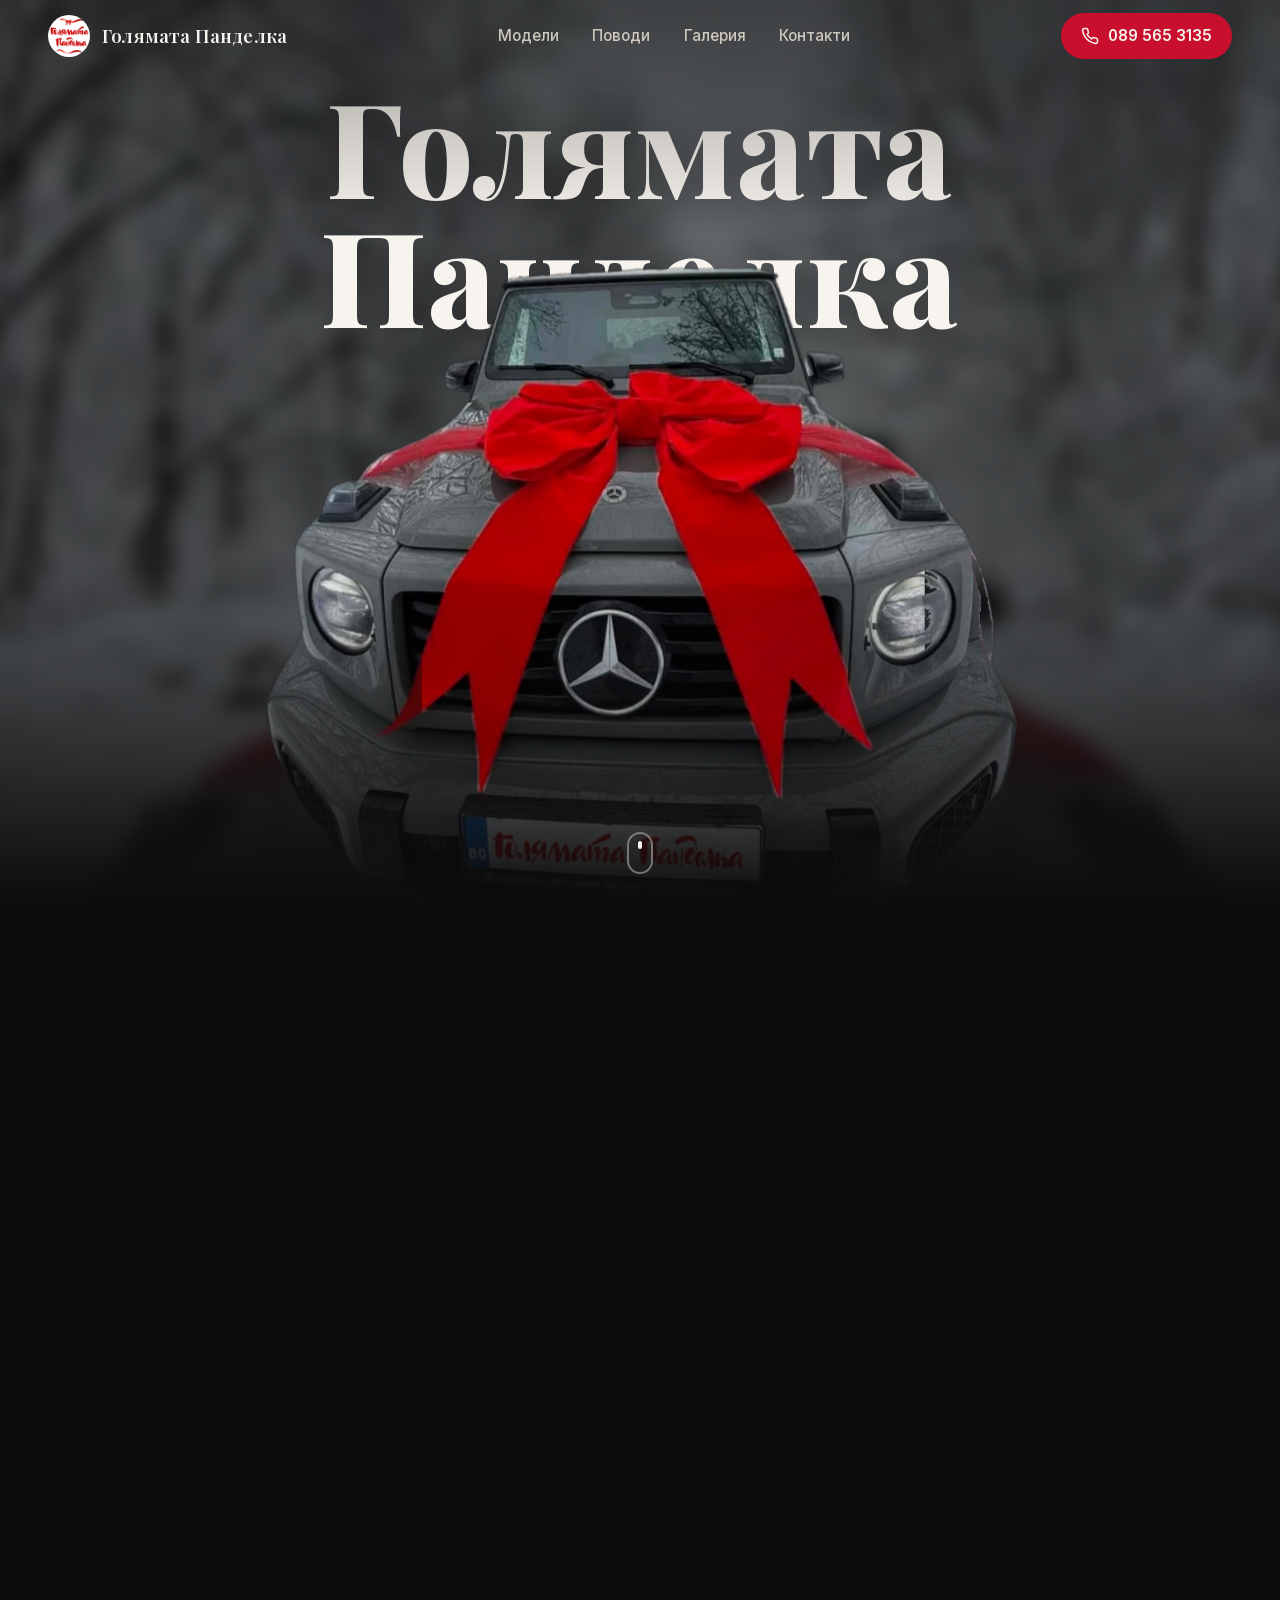
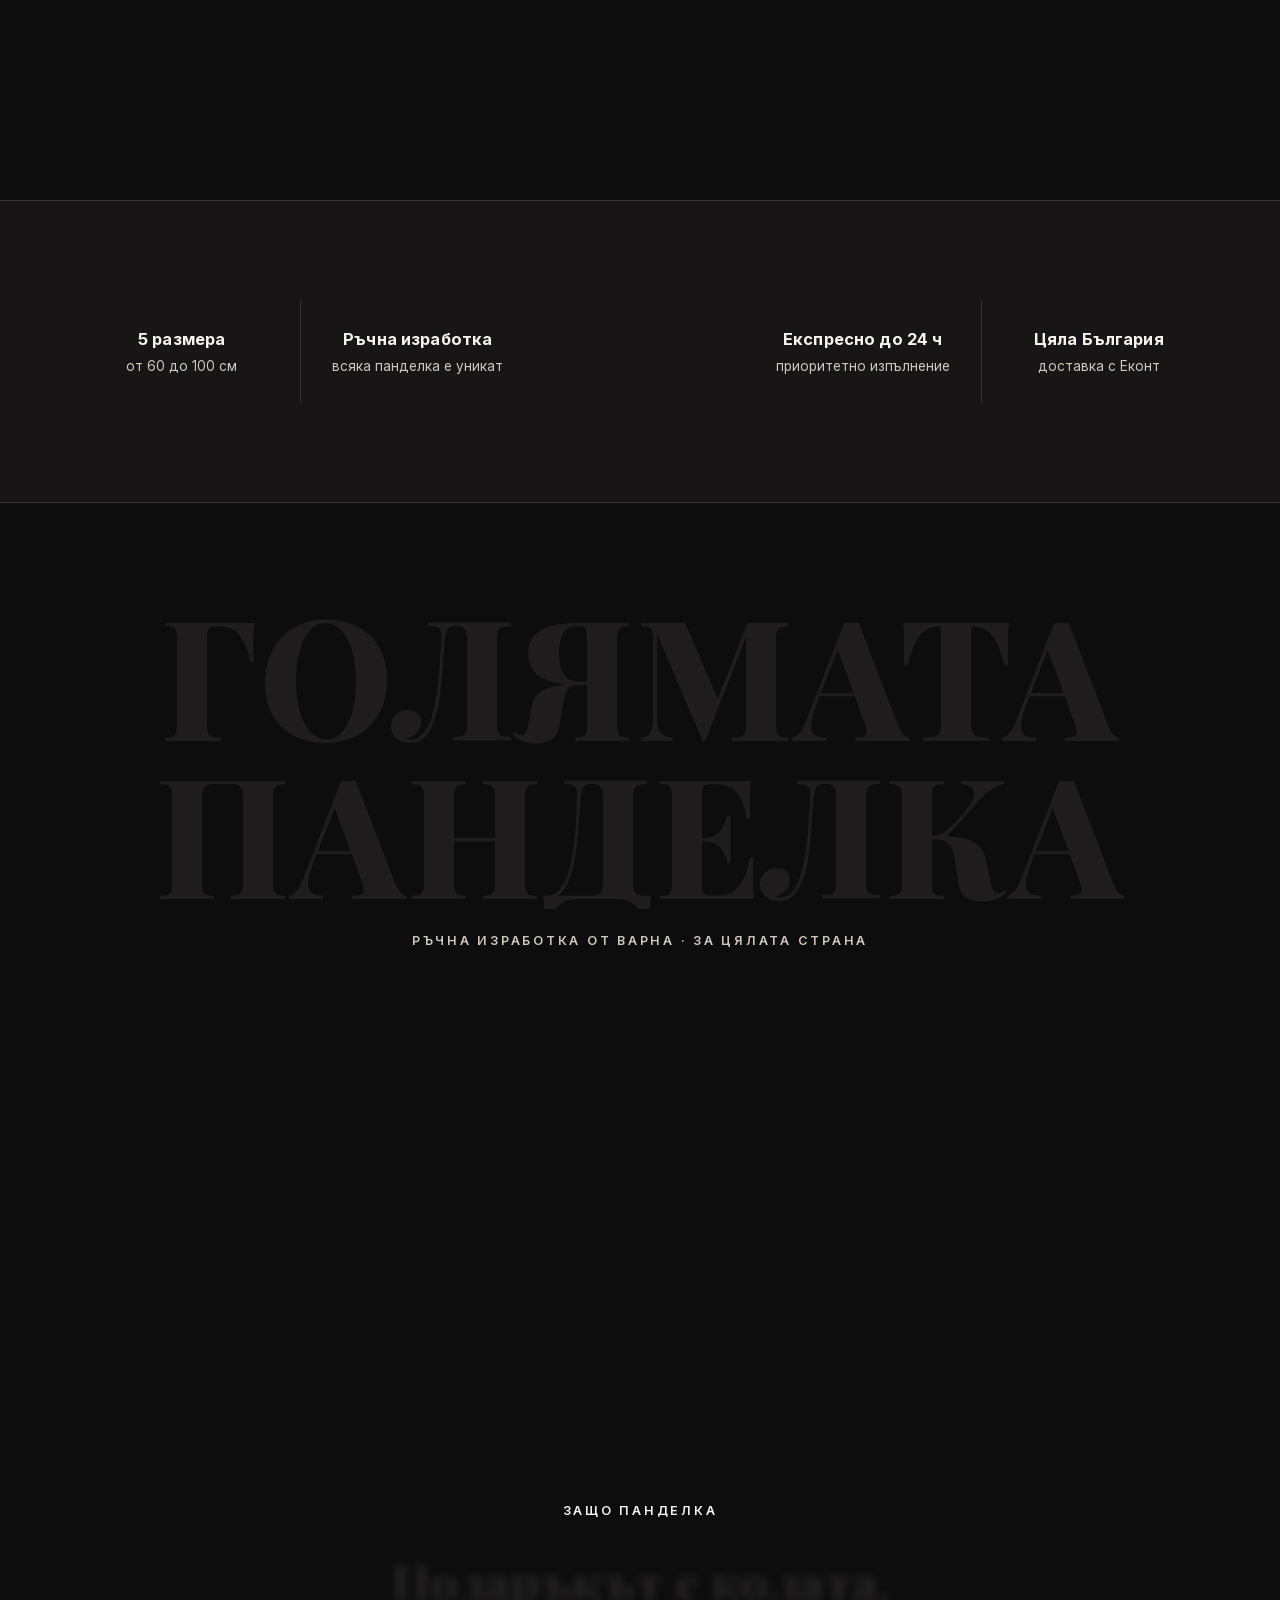
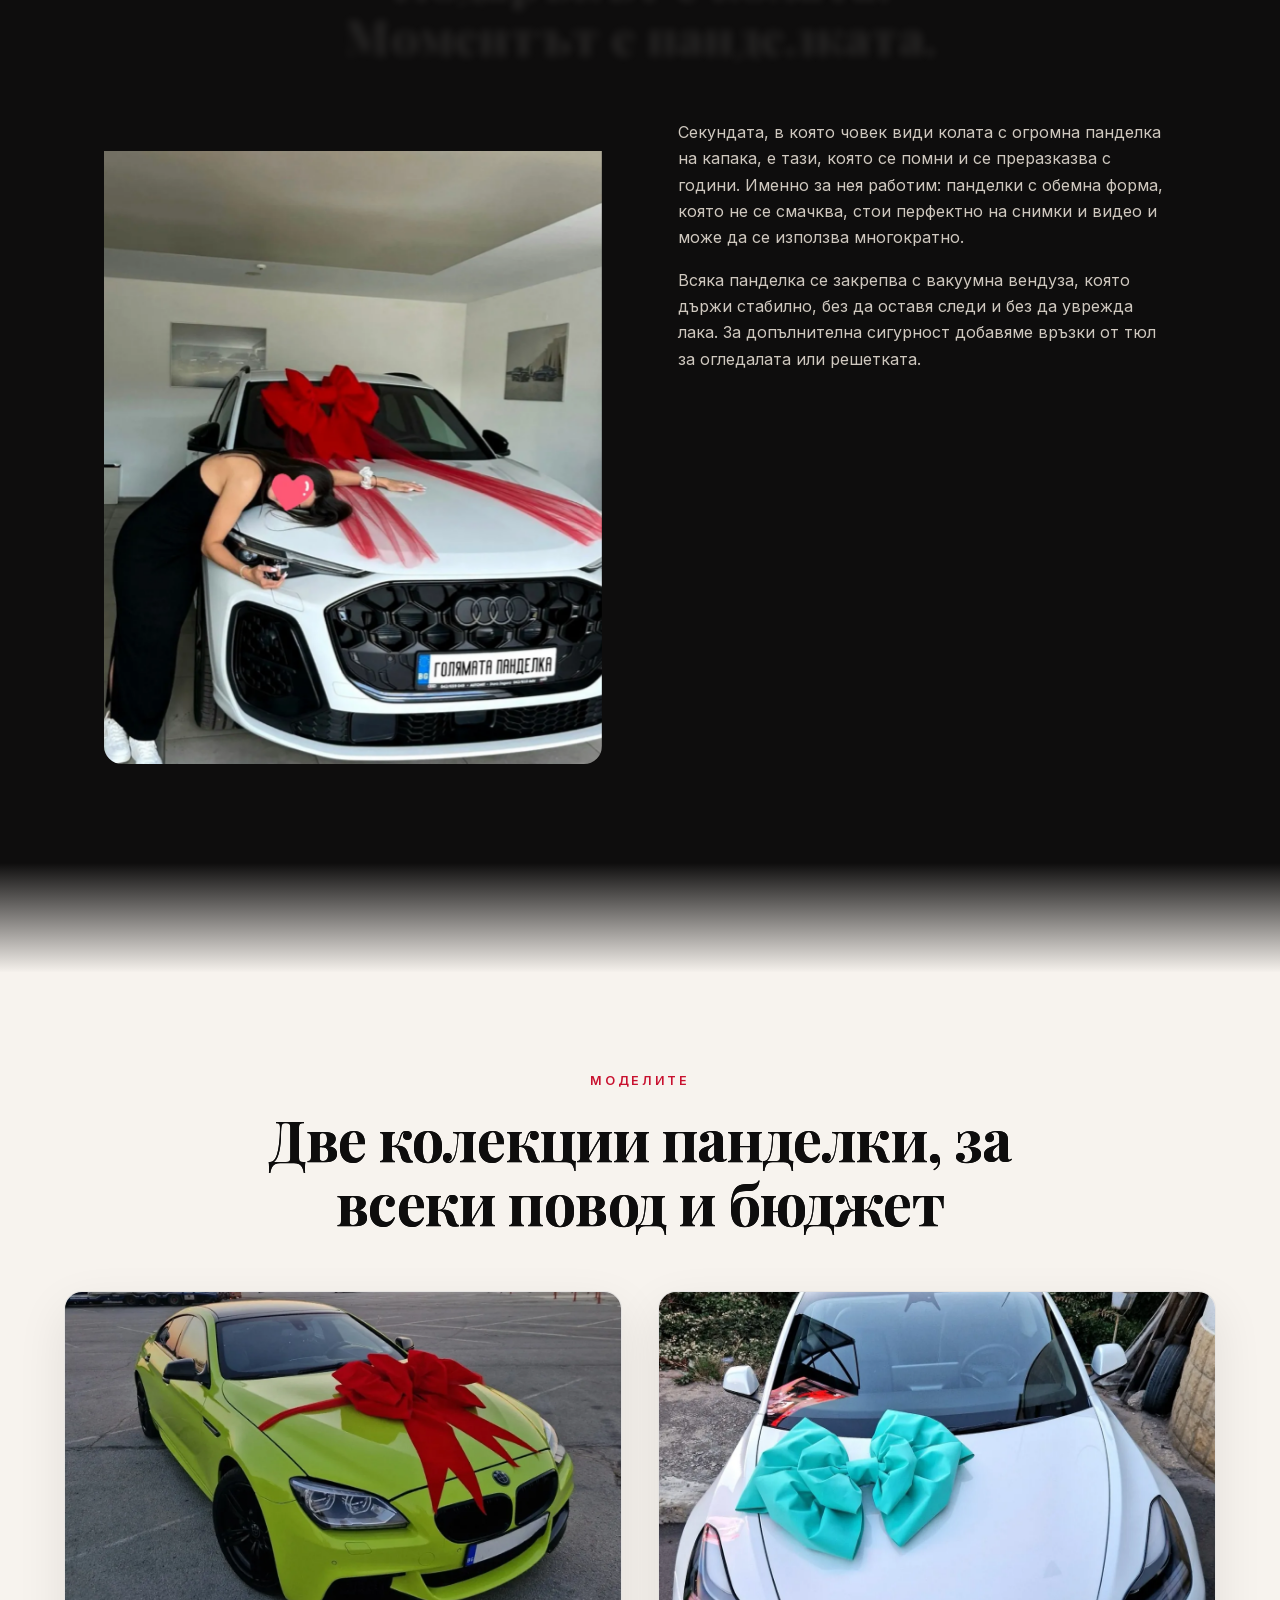
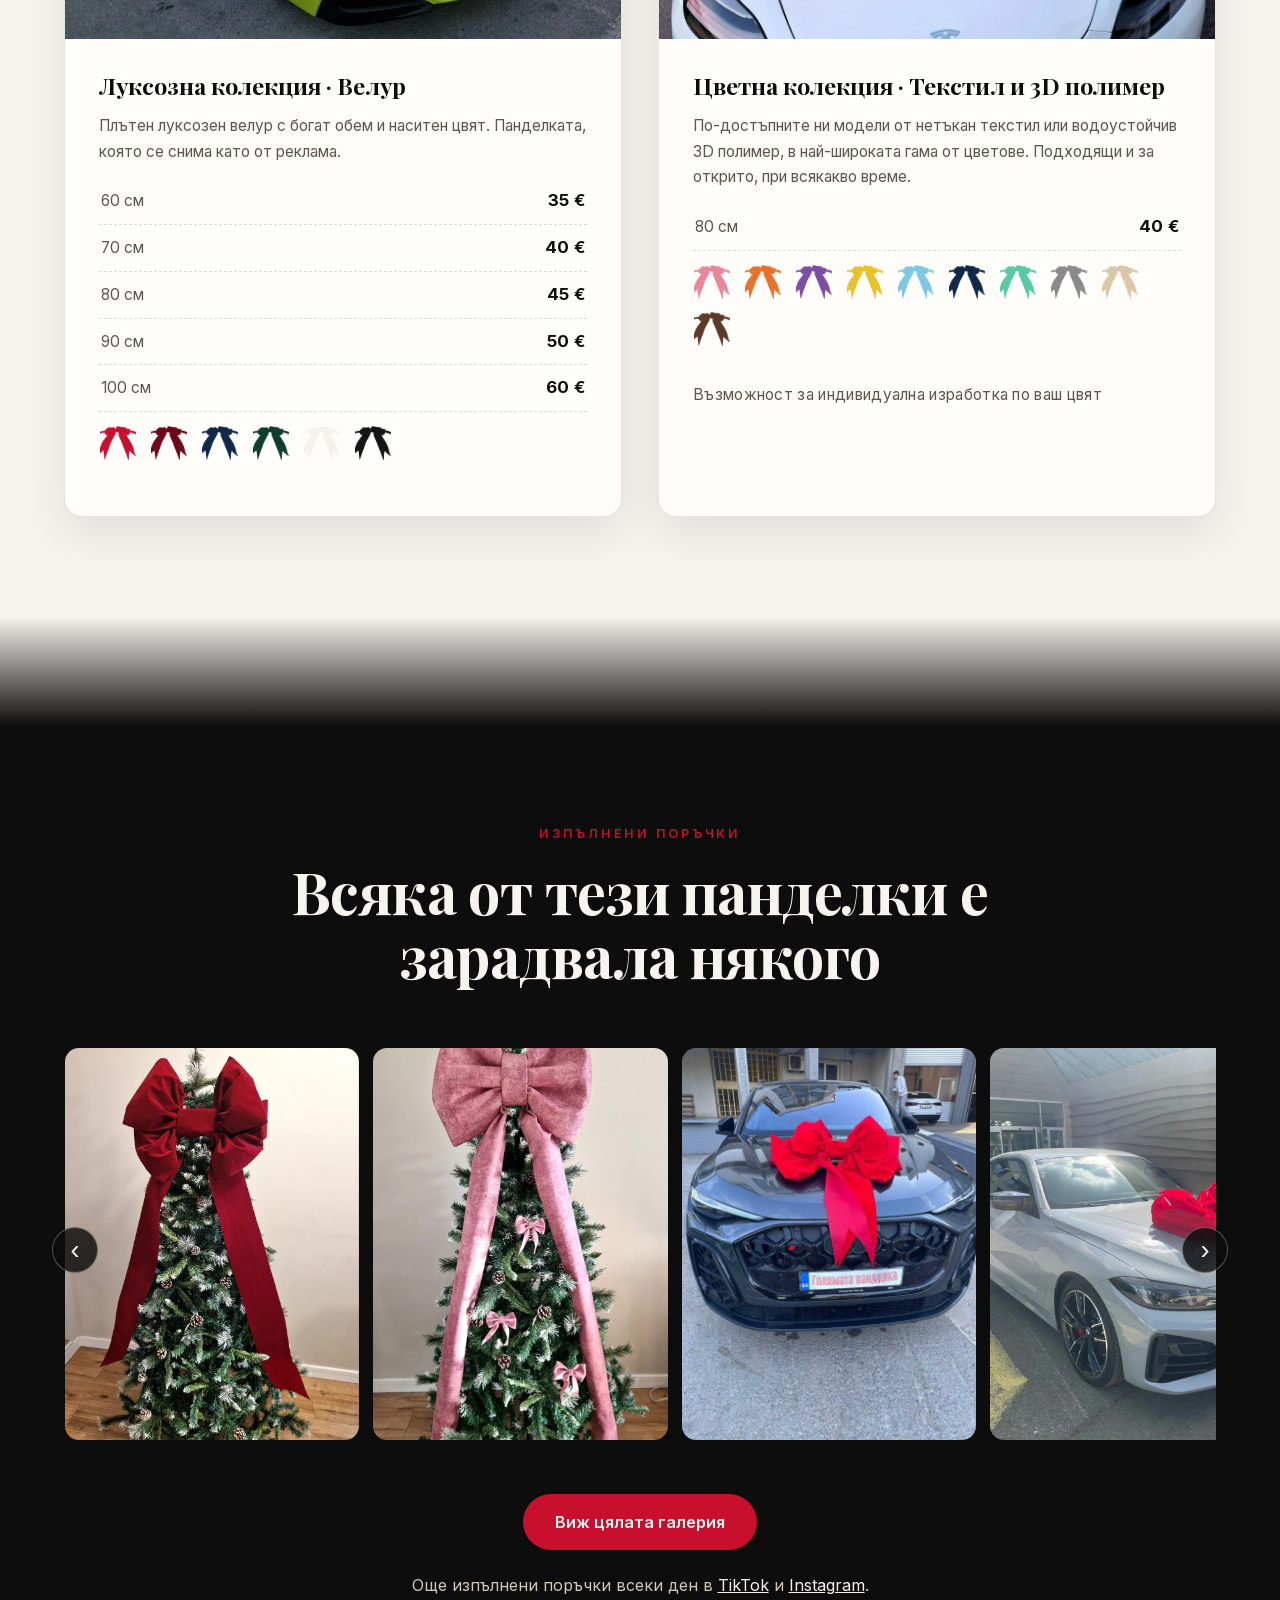
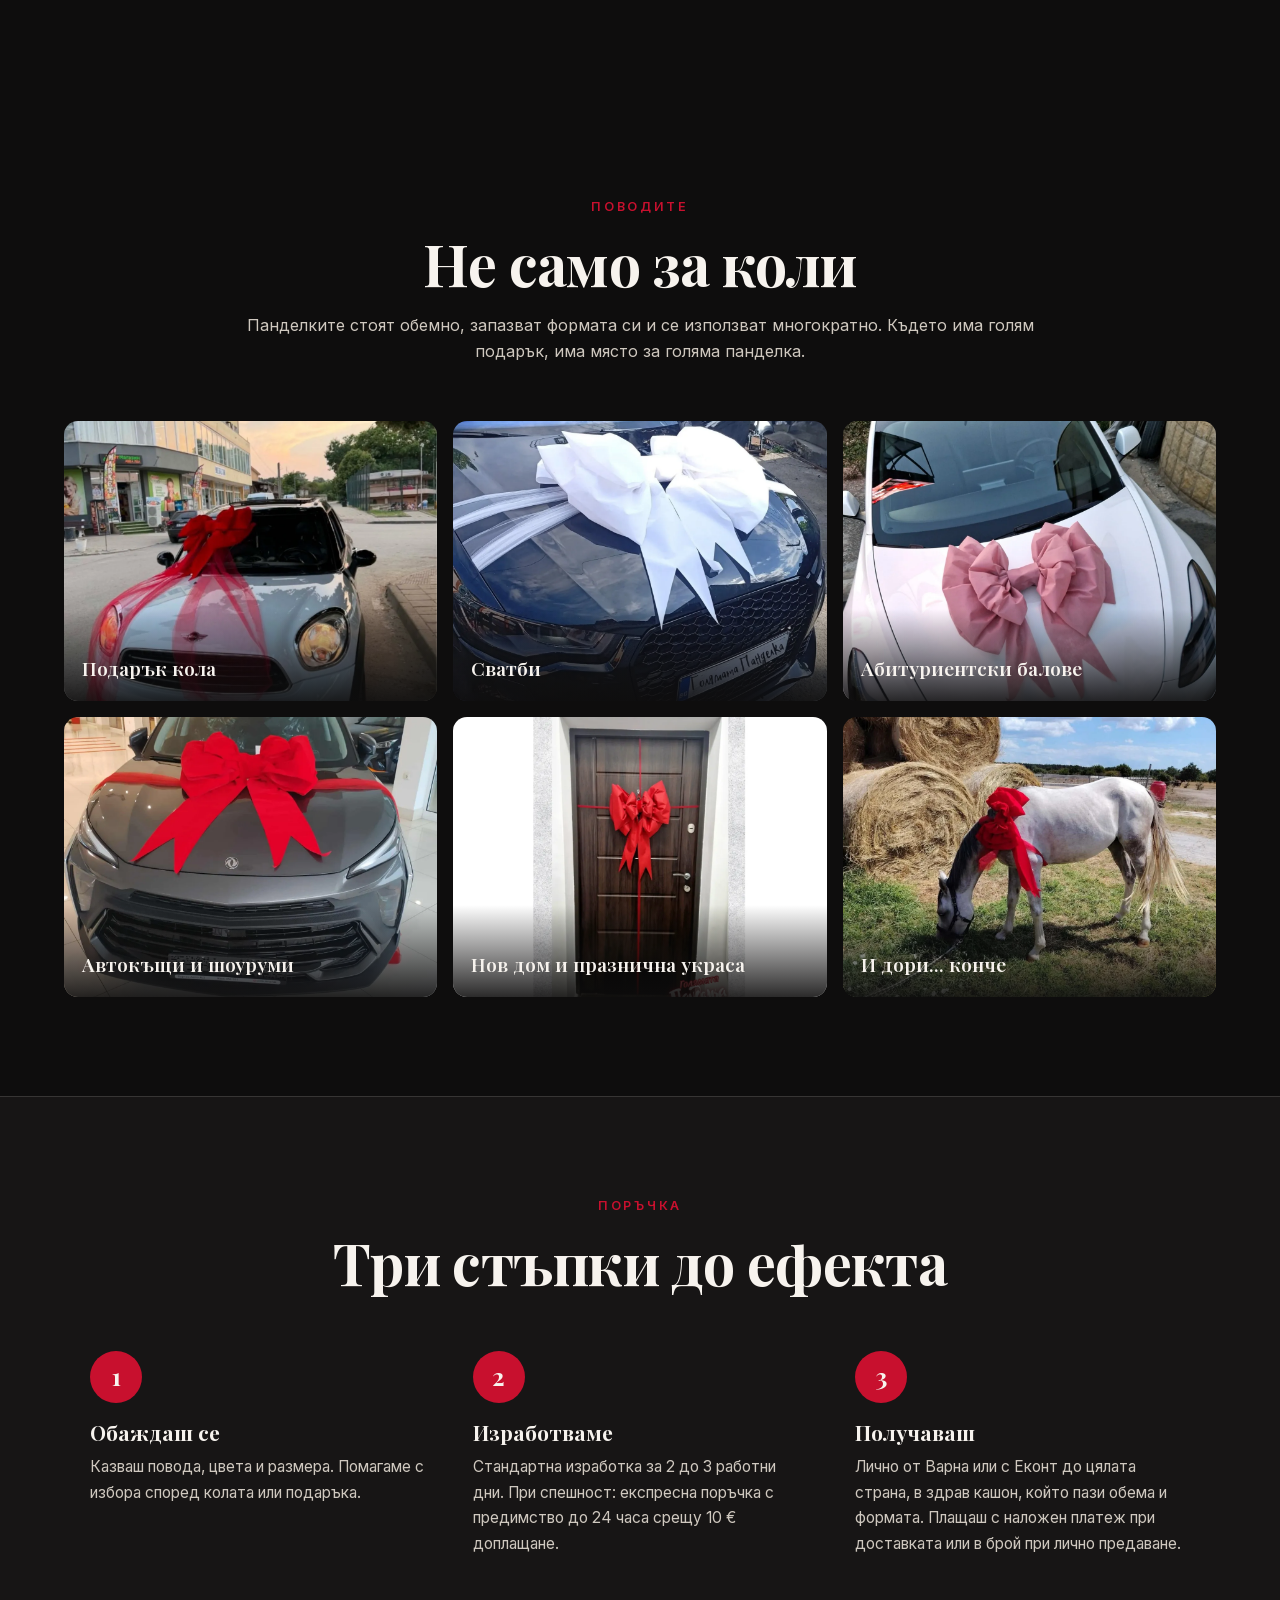
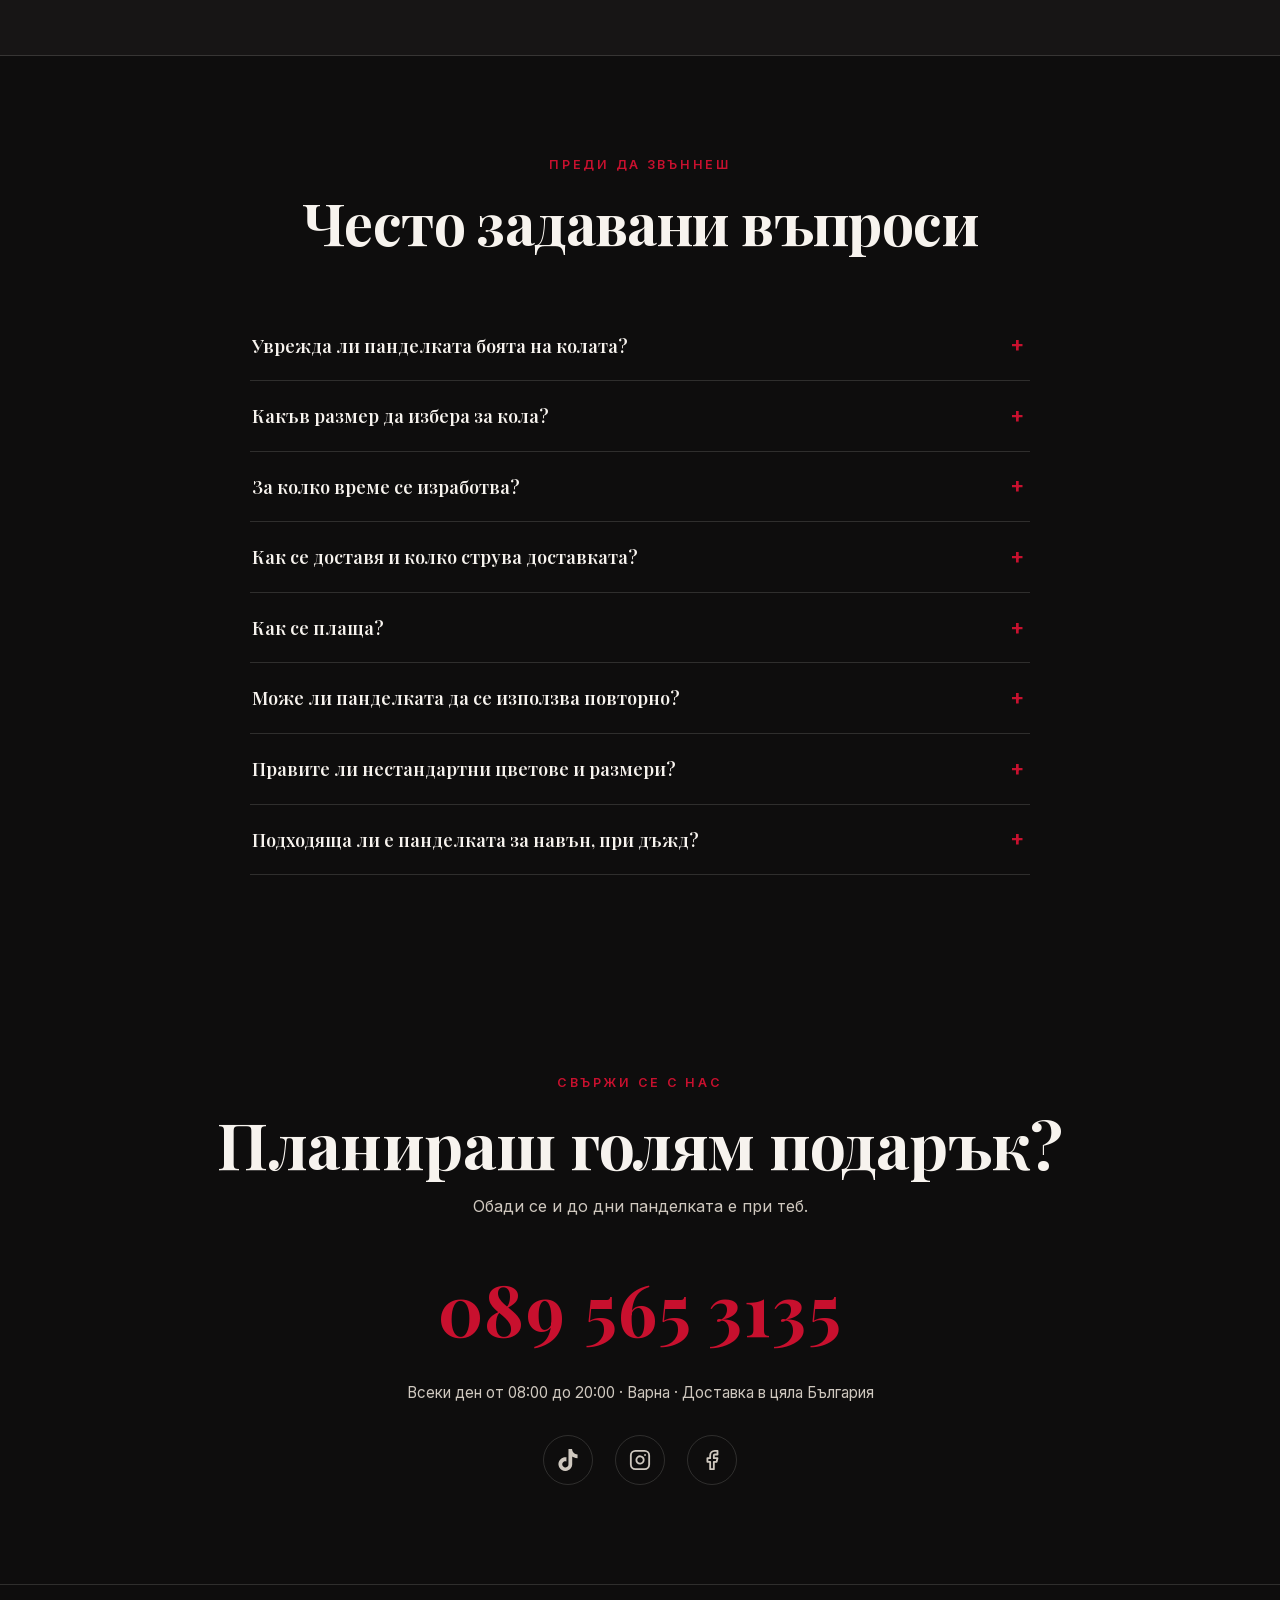
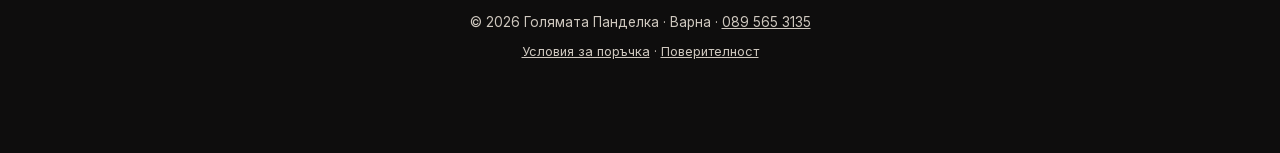
==== commit 1825debe: "Шест нови снимки: панделки за елха и нови автомобили Co-Authored-By: Claude Opus 5 (1M context) <nor" ====
--- a/index.html
+++ b/index.html
@@ -251,6 +251,12 @@
   <div class="gscroll-wrap reveal">
     <button class="gscroll__btn gscroll__btn--prev" id="gprev" aria-label="Назад">&#8249;</button>
     <div class="gscroll" id="gscroll">
+      <figure><img src="img/k-elha-chervena.webp" alt="Бордо велурена панделка за коледна елха с дълги ленти" loading="lazy"></figure>
+      <figure><img src="img/k-elha-rozova.webp" alt="Розова велурена панделка за елха с каскадни ленти и малки панделки" loading="lazy"></figure>
+      <figure><img src="img/g-audi-sq5.webp" alt="Audi SQ5 с голяма червена велурена панделка" loading="lazy"></figure>
+      <figure><img src="img/g-bmw-m4-siv.webp" alt="Сиво BMW M440i с червена панделка пред автокъща" loading="lazy"></figure>
+      <figure><img src="img/g-bmw-m4-pleven.webp" alt="BMW с червена панделка, подарък от автокъща в Плевен" loading="lazy"></figure>
+      <figure><img src="img/g-tesla-cherna.webp" alt="Черна Tesla Model Y с червена панделка на капака" loading="lazy"></figure>
       <figure><img src="img/g-x5-red.webp" alt="Черно BMW X5 с червена велурена панделка" loading="lazy"></figure>
       <figure><img src="img/g-rs6-wide.webp" alt="Черно Audi RS6 с бяла панделка и тюл" loading="lazy"></figure>
       <figure><img src="img/g-mini-sea.webp" alt="Бяло Mini с червена панделка на морския бряг" loading="lazy"></figure>
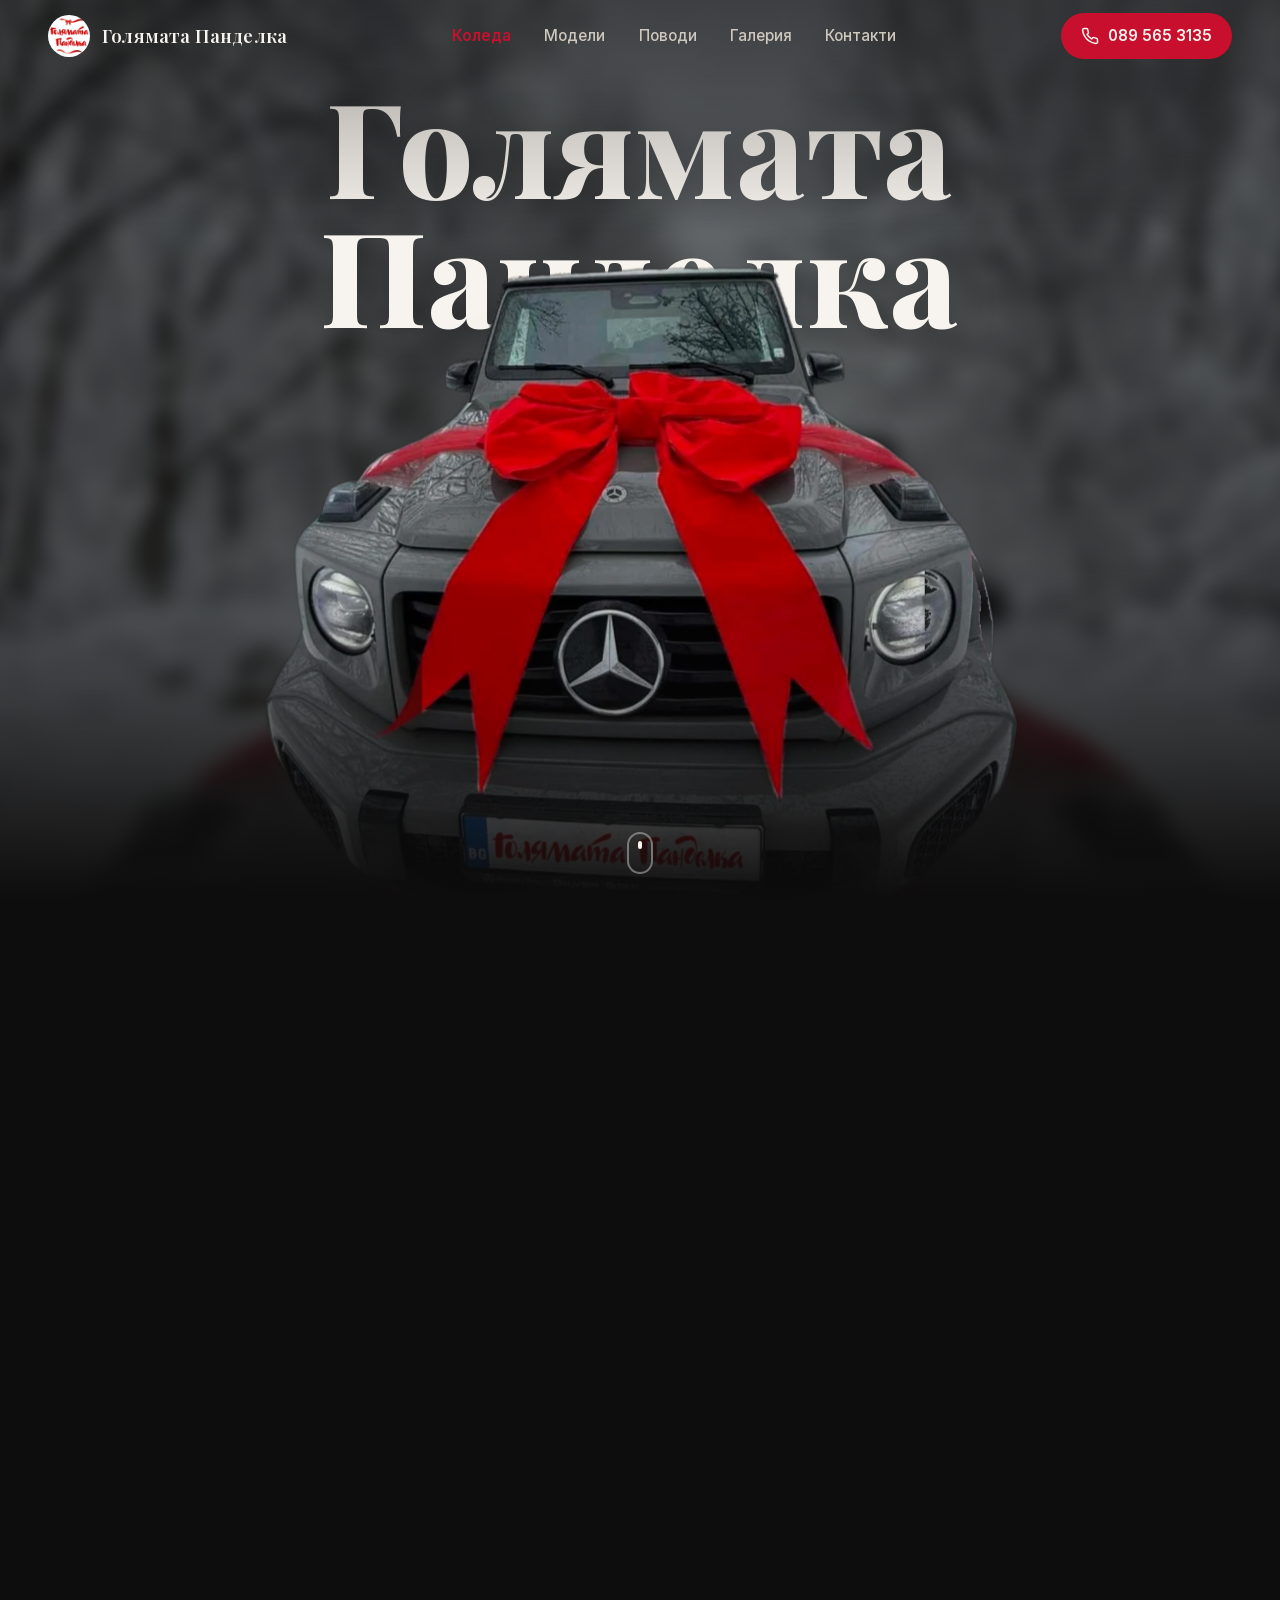
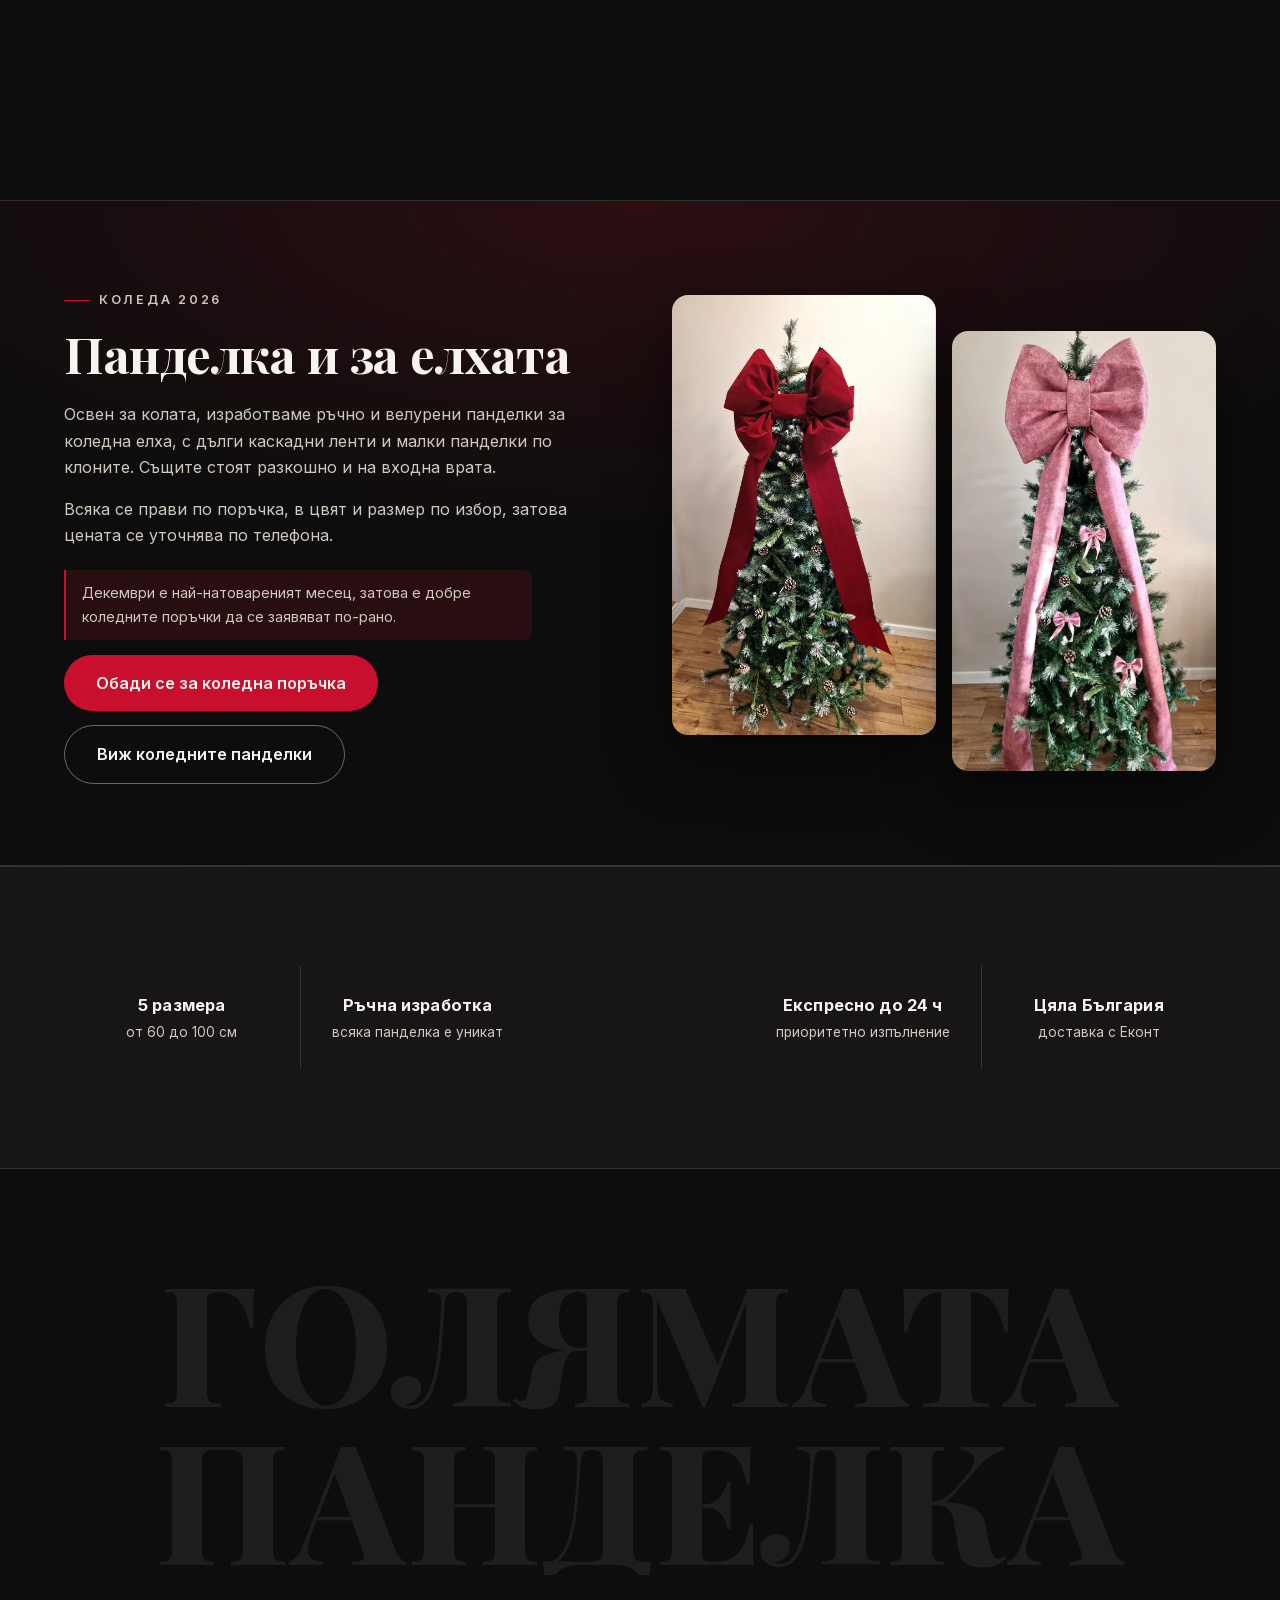
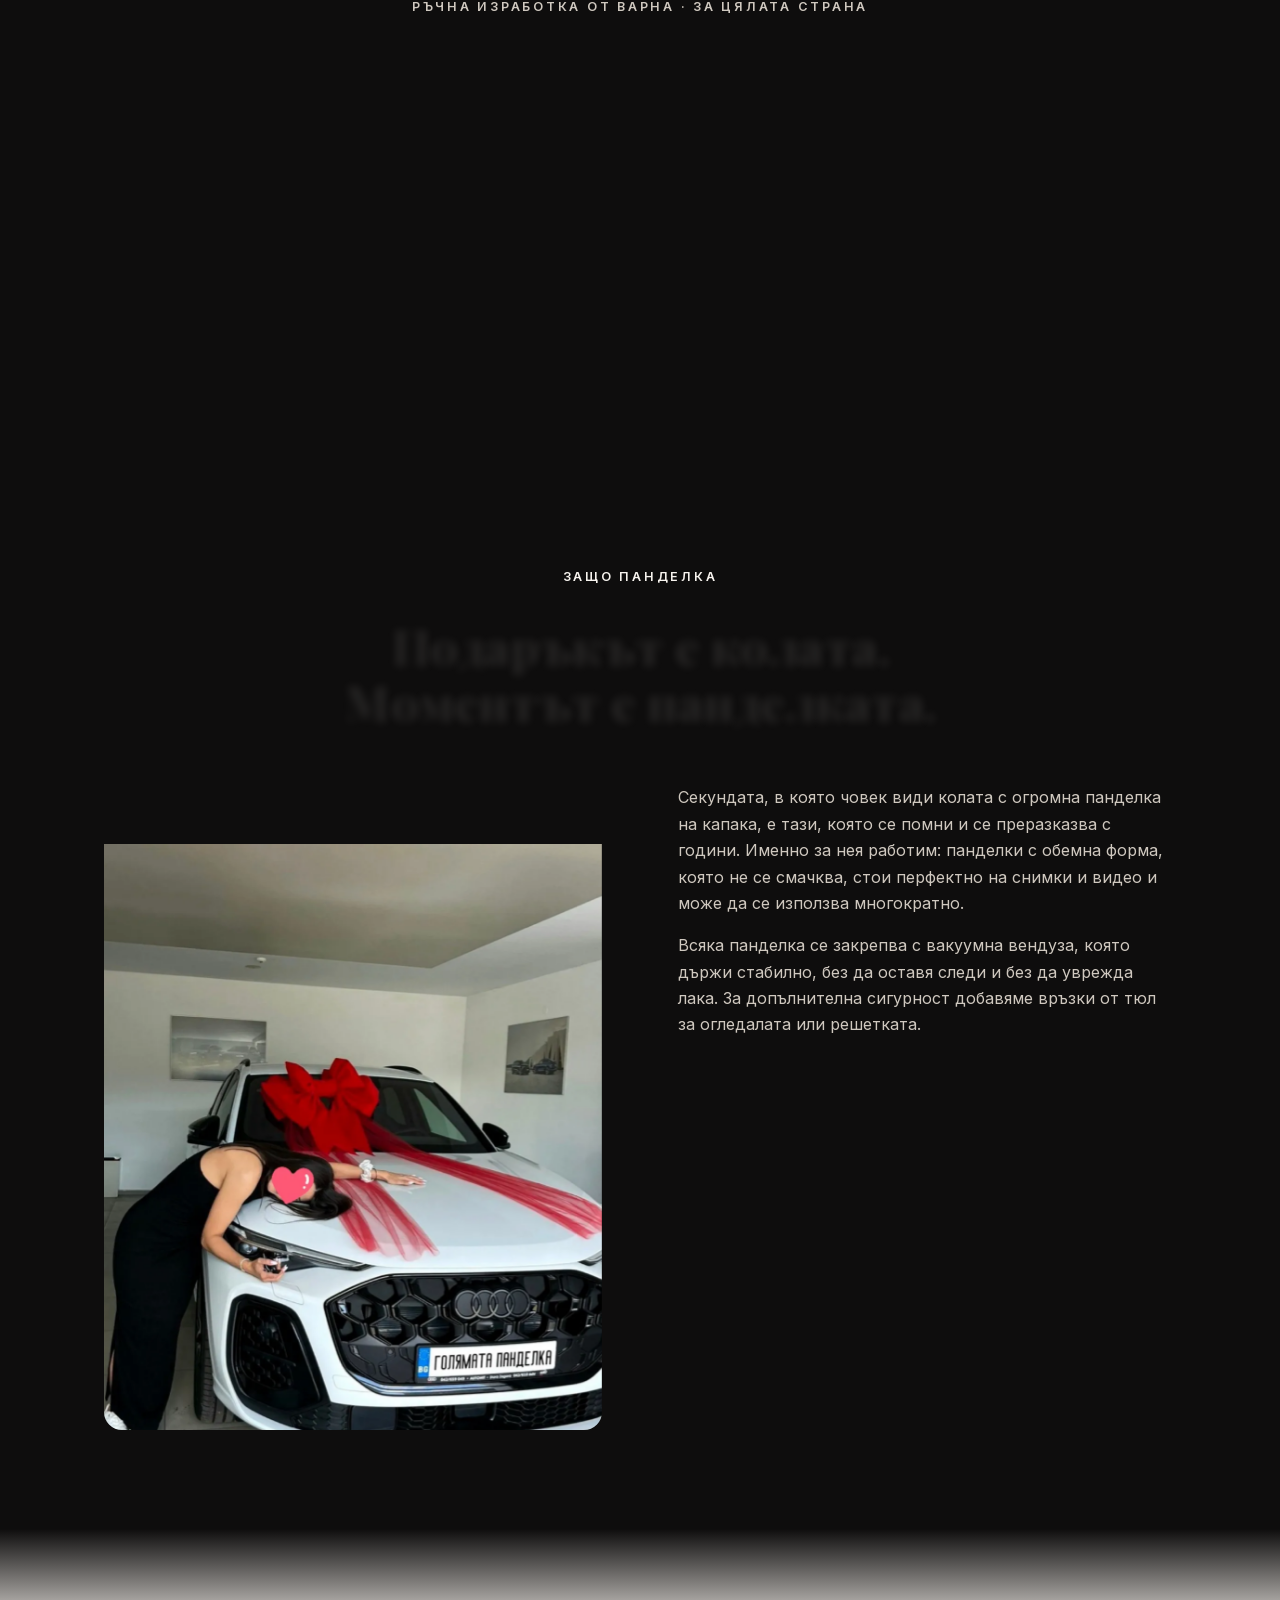
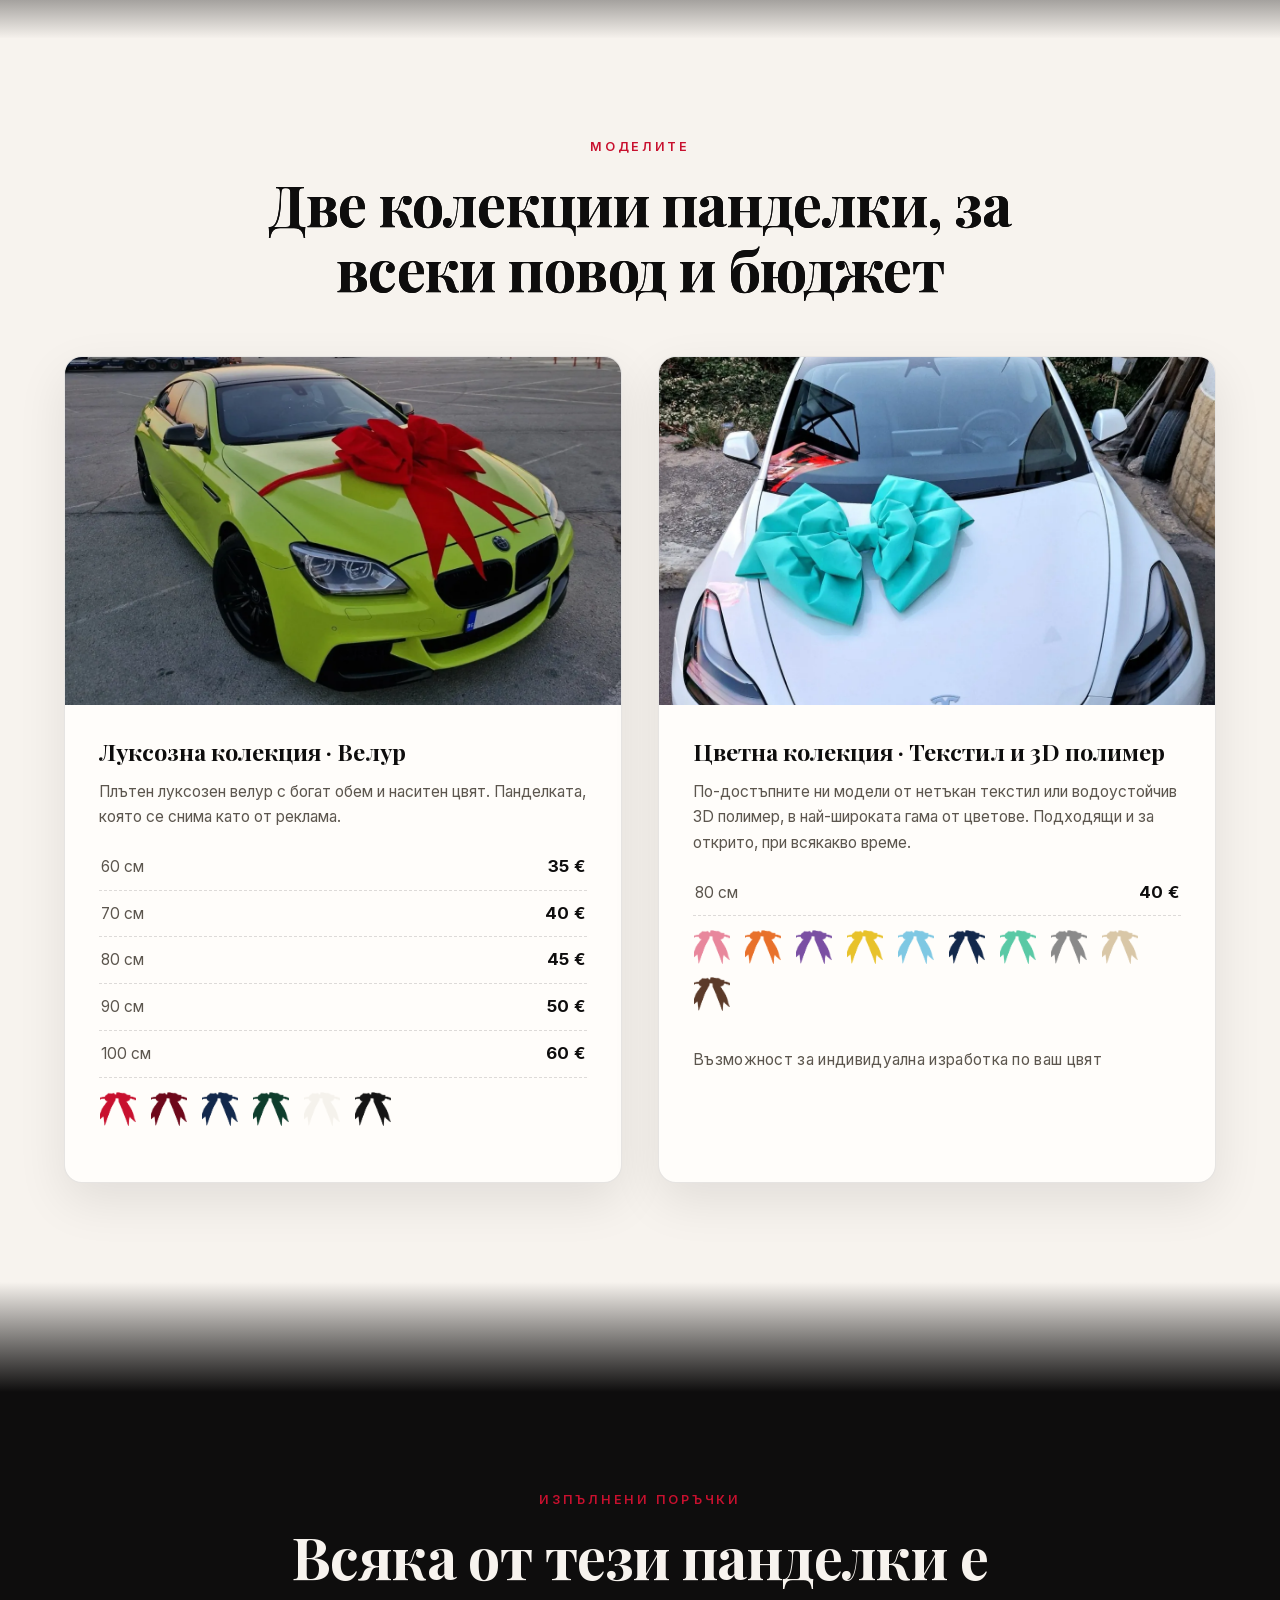
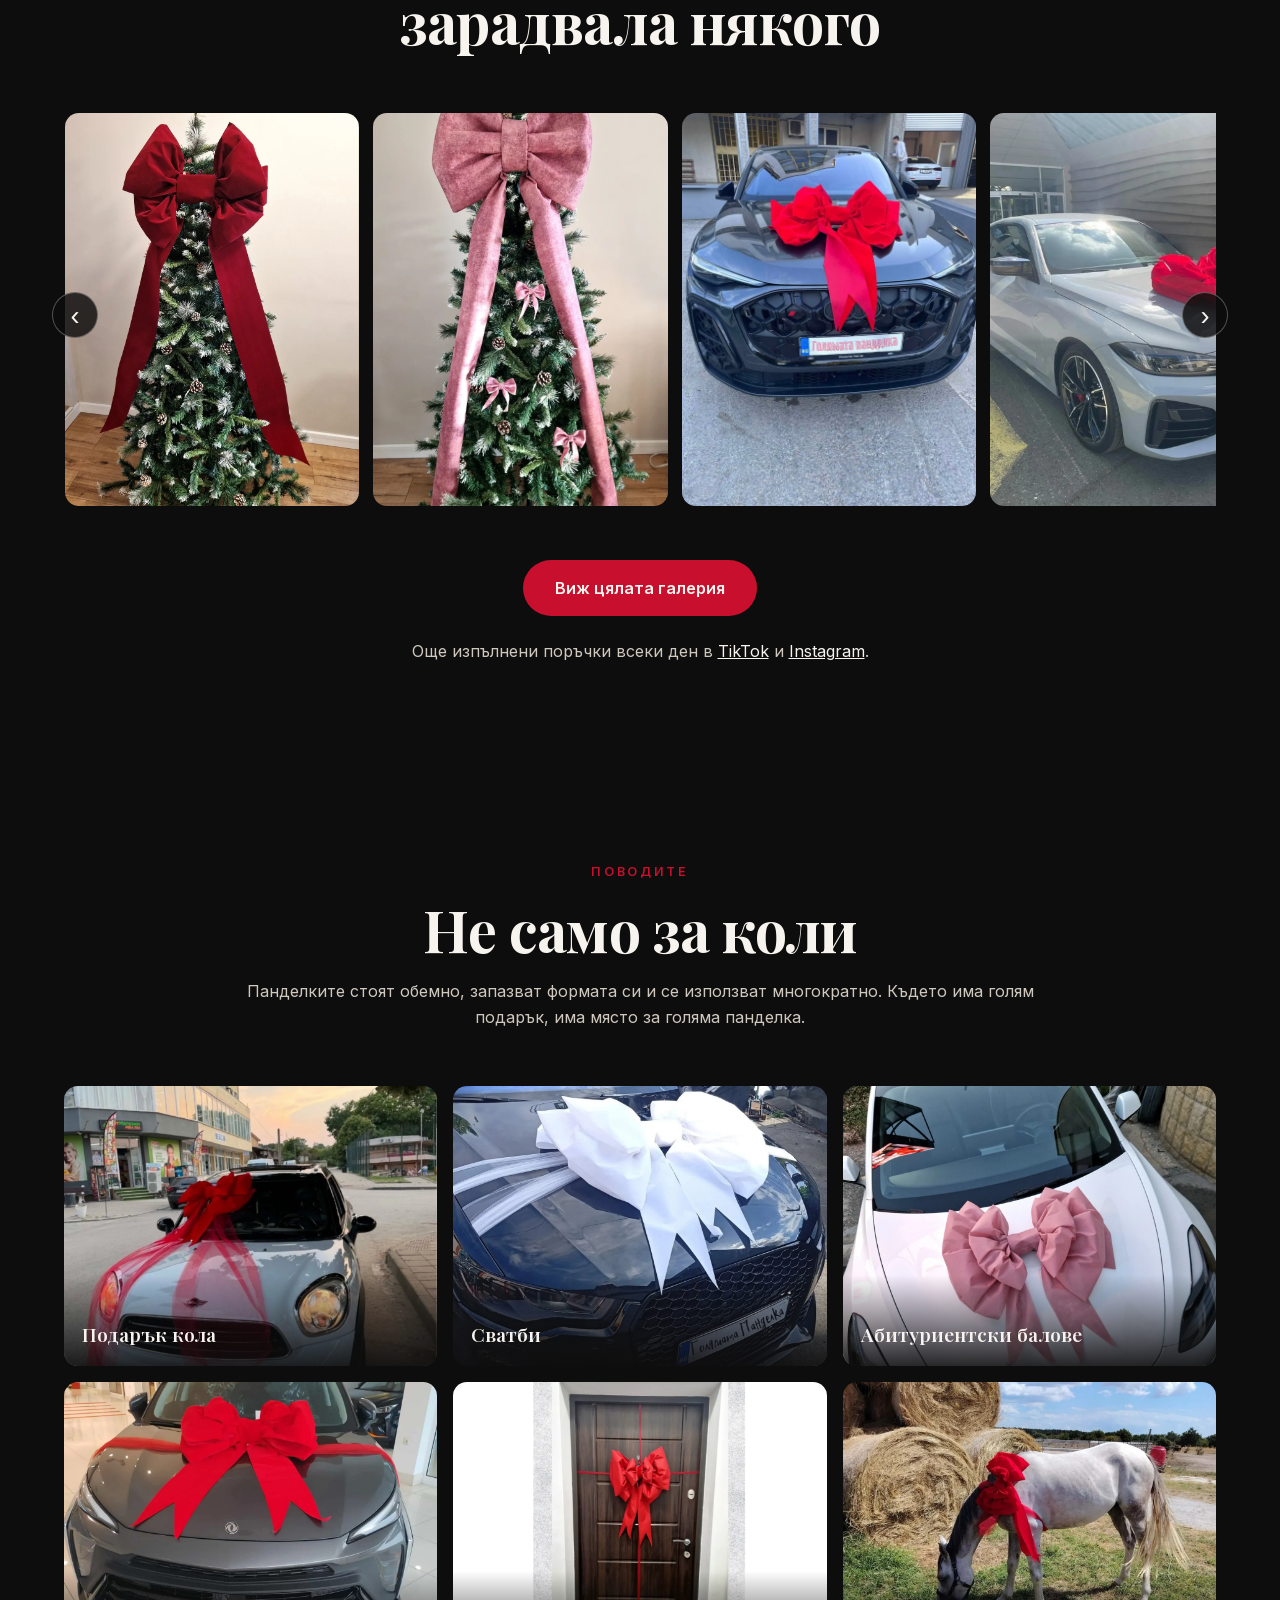
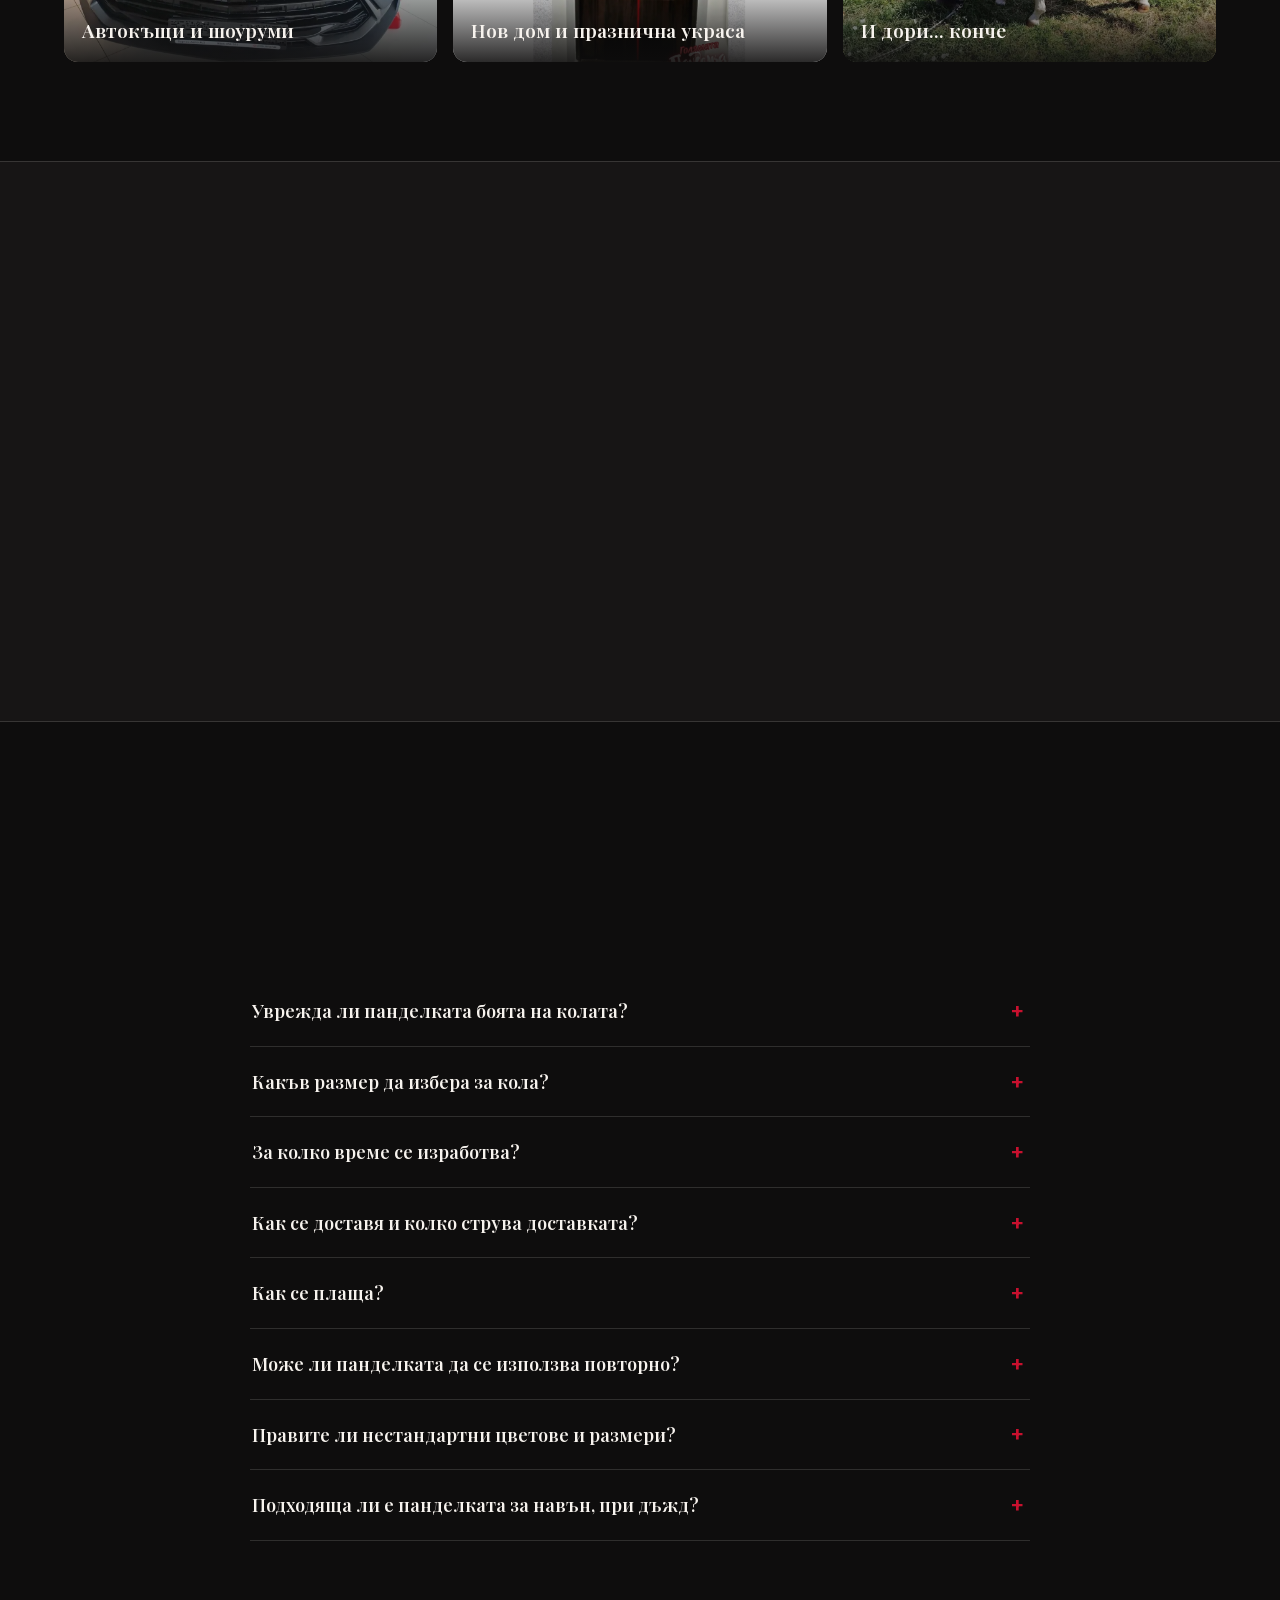
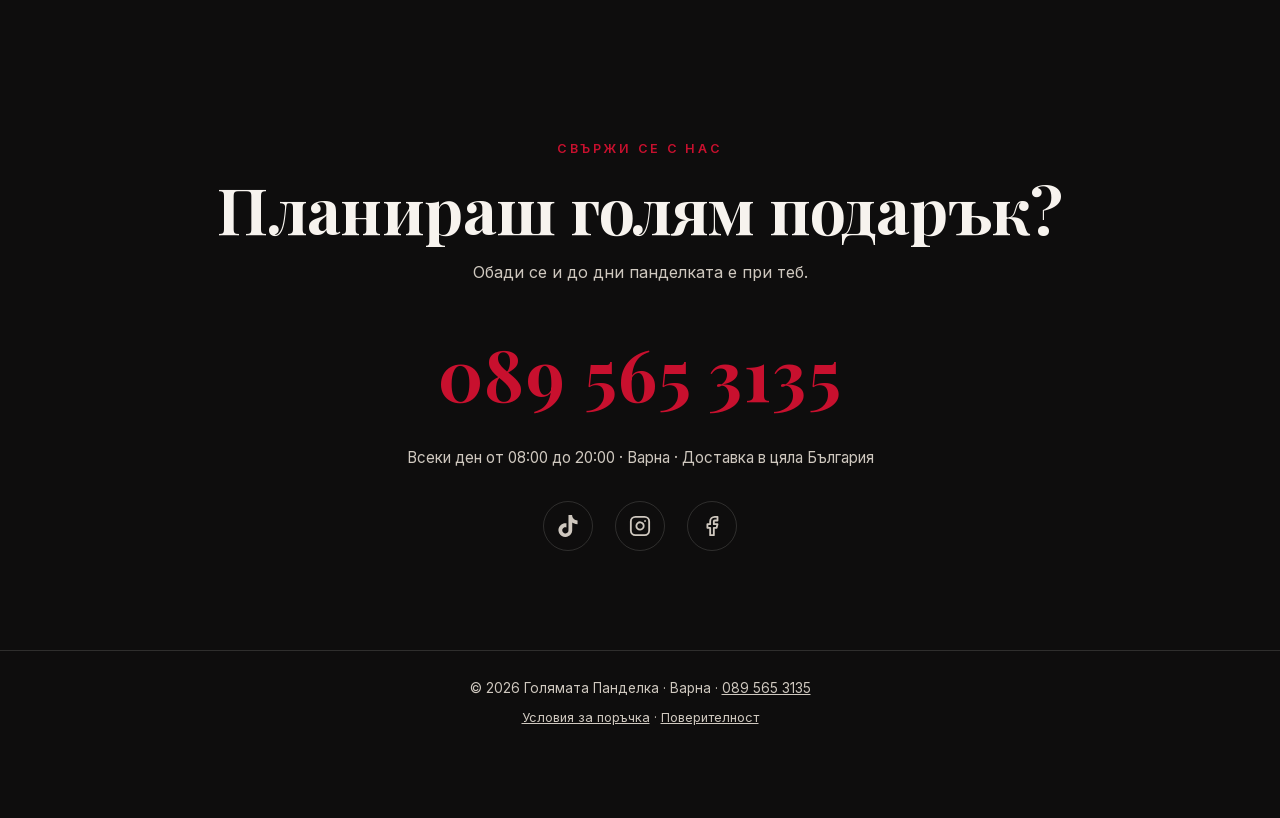
==== commit d39518cc: "Коледно оформление: секция, страница и ключ за включване Коледното съдържание е изолирано в koleda/ " ====
--- a/index.html
+++ b/index.html
@@ -18,6 +18,7 @@
   <link rel="preload" as="image" href="img/hero-g-cutout.webp" fetchpriority="high">
   <link rel="preload" as="font" type="font/woff2" crossorigin href="fonts/playfairdisplay-normal-cyrillic.woff2">
   <link rel="stylesheet" href="css/style.css?v=21">
+  <!-- KOLEDA:CSS:START --><link rel="stylesheet" href="css/koleda.css?v=2"><!-- KOLEDA:CSS:END -->
   <script type="application/ld+json">
   {
     "@context": "https://schema.org",
@@ -104,6 +105,7 @@
     <span>Голямата Панделка</span>
   </a>
   <div class="nav__links">
+    <!-- KOLEDA:NAV:START --><a class="kol__link" href="koledni-pandelki.html">Коледа</a><!-- KOLEDA:NAV:END -->
     <a href="#modeli">Модели</a>
     <a href="#povodi">Поводи</a>
     <a href="galeria.html">Галерия</a>
@@ -117,6 +119,7 @@
 </nav>
 
 <div class="mobmenu" id="mobmenu">
+  <!-- KOLEDA:NAV:START --><a class="kol__link" href="koledni-pandelki.html">Коледа</a><!-- KOLEDA:NAV:END -->
   <a href="#modeli">Модели</a>
   <a href="#povodi">Поводи</a>
   <a href="galeria.html">Галерия</a>
@@ -146,6 +149,26 @@
     <div class="hero__scrollhint" aria-hidden="true"><span></span></div>
   </div>
 </header>
+
+<!-- KOLEDA:SECTION:START --><section class="kol" id="koleda">
+  <div class="kol__inner">
+    <div class="kol__text">
+      <p class="kol__eyebrow reveal">Коледа 2026</p>
+      <h2 class="reveal d1">Панделка и за елхата</h2>
+      <p class="reveal d2">Освен за колата, изработваме ръчно и велурени панделки за коледна елха, с дълги каскадни ленти и малки панделки по клоните. Същите стоят разкошно и на входна врата.</p>
+      <p class="reveal d3">Всяка се прави по поръчка, в цвят и размер по избор, затова цената се уточнява по телефона.</p>
+      <p class="kol__note reveal d3">Декември е най-натовареният месец, затова е добре коледните поръчки да се заявяват по-рано.</p>
+      <div class="kol__cta reveal d4">
+        <a class="btn btn--primary" href="tel:+359895653135">Обади се за коледна поръчка</a>
+        <a class="btn btn--ghost" href="koledni-pandelki.html">Виж коледните панделки</a>
+      </div>
+    </div>
+    <div class="kol__media">
+      <figure class="reveal d2"><img src="img/k-elha-chervena.webp" alt="Бордо велурена панделка за коледна елха с дълги ленти" loading="lazy"></figure>
+      <figure class="reveal d3"><img src="img/k-elha-rozova.webp" alt="Розова велурена панделка за елха с каскадни ленти и малки панделки" loading="lazy"></figure>
+    </div>
+  </div>
+</section><!-- KOLEDA:SECTION:END -->
 
 <section class="strip">
   <ul>
--- a/css/koleda.css
+++ b/css/koleda.css
@@ -0,0 +1,131 @@
+/* ============================================================
+   Голямата Панделка — коледно оформление (сезонно)
+   Включва се и се изключва с koleda.py, не пипа основния стил
+   ============================================================ */
+
+.kol {
+  position: relative;
+  padding: clamp(60px, 9vh, 110px) clamp(20px, 5vw, 64px);
+  background:
+    radial-gradient(90% 70% at 50% 0%, rgba(200, 16, 46, 0.16), transparent 70%),
+    var(--ink);
+  border-top: 1px solid var(--line);
+  border-bottom: 1px solid var(--line);
+  overflow: hidden;
+}
+
+.kol__inner {
+  display: grid;
+  grid-template-columns: 1fr 1fr;
+  gap: clamp(28px, 5vw, 70px);
+  align-items: center;
+  max-width: 1200px;
+  margin: 0 auto;
+}
+
+.kol__eyebrow {
+  display: inline-flex;
+  align-items: center;
+  gap: 9px;
+  text-transform: uppercase;
+  letter-spacing: 0.22em;
+  font-size: 0.78rem;
+  font-weight: 600;
+  color: var(--red);
+  margin-bottom: 16px;
+}
+
+.kol__eyebrow::before {
+  content: "";
+  width: 26px;
+  height: 1px;
+  background: var(--red);
+}
+
+.kol h2 {
+  font-size: clamp(1.9rem, 4.4vw, 3.1rem);
+  margin-bottom: 20px;
+}
+
+.kol p {
+  color: var(--paper-dim);
+  margin-bottom: 15px;
+  max-width: 52ch;
+}
+
+.kol__note {
+  font-size: 0.9rem;
+  color: var(--paper);
+  background: rgba(200, 16, 46, 0.14);
+  border-left: 2px solid var(--red);
+  padding: 11px 16px;
+  border-radius: 0 8px 8px 0;
+  margin: 22px 0 26px;
+  max-width: 46ch;
+}
+
+.kol__cta { display: flex; gap: 14px; flex-wrap: wrap; }
+
+.kol__media {
+  display: grid;
+  grid-template-columns: 1fr 1fr;
+  gap: 16px;
+}
+
+.kol__media figure {
+  margin: 0;
+  border-radius: 16px;
+  overflow: hidden;
+  box-shadow: 0 24px 60px rgba(0, 0, 0, 0.55);
+}
+
+.kol__media figure:first-child { transform: translateY(-18px); }
+.kol__media figure:last-child { transform: translateY(18px); }
+
+.kol__media img {
+  width: 100%;
+  height: 100%;
+  object-fit: cover;
+  aspect-ratio: 3 / 5;
+}
+
+/* коледният линк в менюто */
+.nav__links a.kol__link,
+.mobmenu a.kol__link { color: var(--red); font-weight: 600; }
+
+@media (max-width: 900px) {
+  .kol__inner { grid-template-columns: 1fr; }
+  .kol__media figure:first-child,
+  .kol__media figure:last-child { transform: none; }
+}
+
+/* решетка със снимки на коледната страница */
+.kol__grid {
+  display: grid;
+  gap: 16px;
+  max-width: 1000px;
+  margin: 30px auto 0;
+}
+
+.kol__grid--2 { grid-template-columns: 1fr 1fr; }
+.kol__grid--3 { grid-template-columns: repeat(3, 1fr); max-width: 1150px; }
+
+.kol__grid figure {
+  margin: 0;
+  border-radius: 14px;
+  overflow: hidden;
+}
+
+.kol__grid img {
+  width: 100%;
+  height: 100%;
+  object-fit: cover;
+  aspect-ratio: 3 / 4;
+}
+
+.kol__grid--3 img { aspect-ratio: 4 / 3; }
+
+@media (max-width: 700px) {
+  .kol__grid--2, .kol__grid--3 { grid-template-columns: 1fr 1fr; gap: 10px; }
+  .kol__grid--3 figure:last-child { grid-column: span 2; }
+}
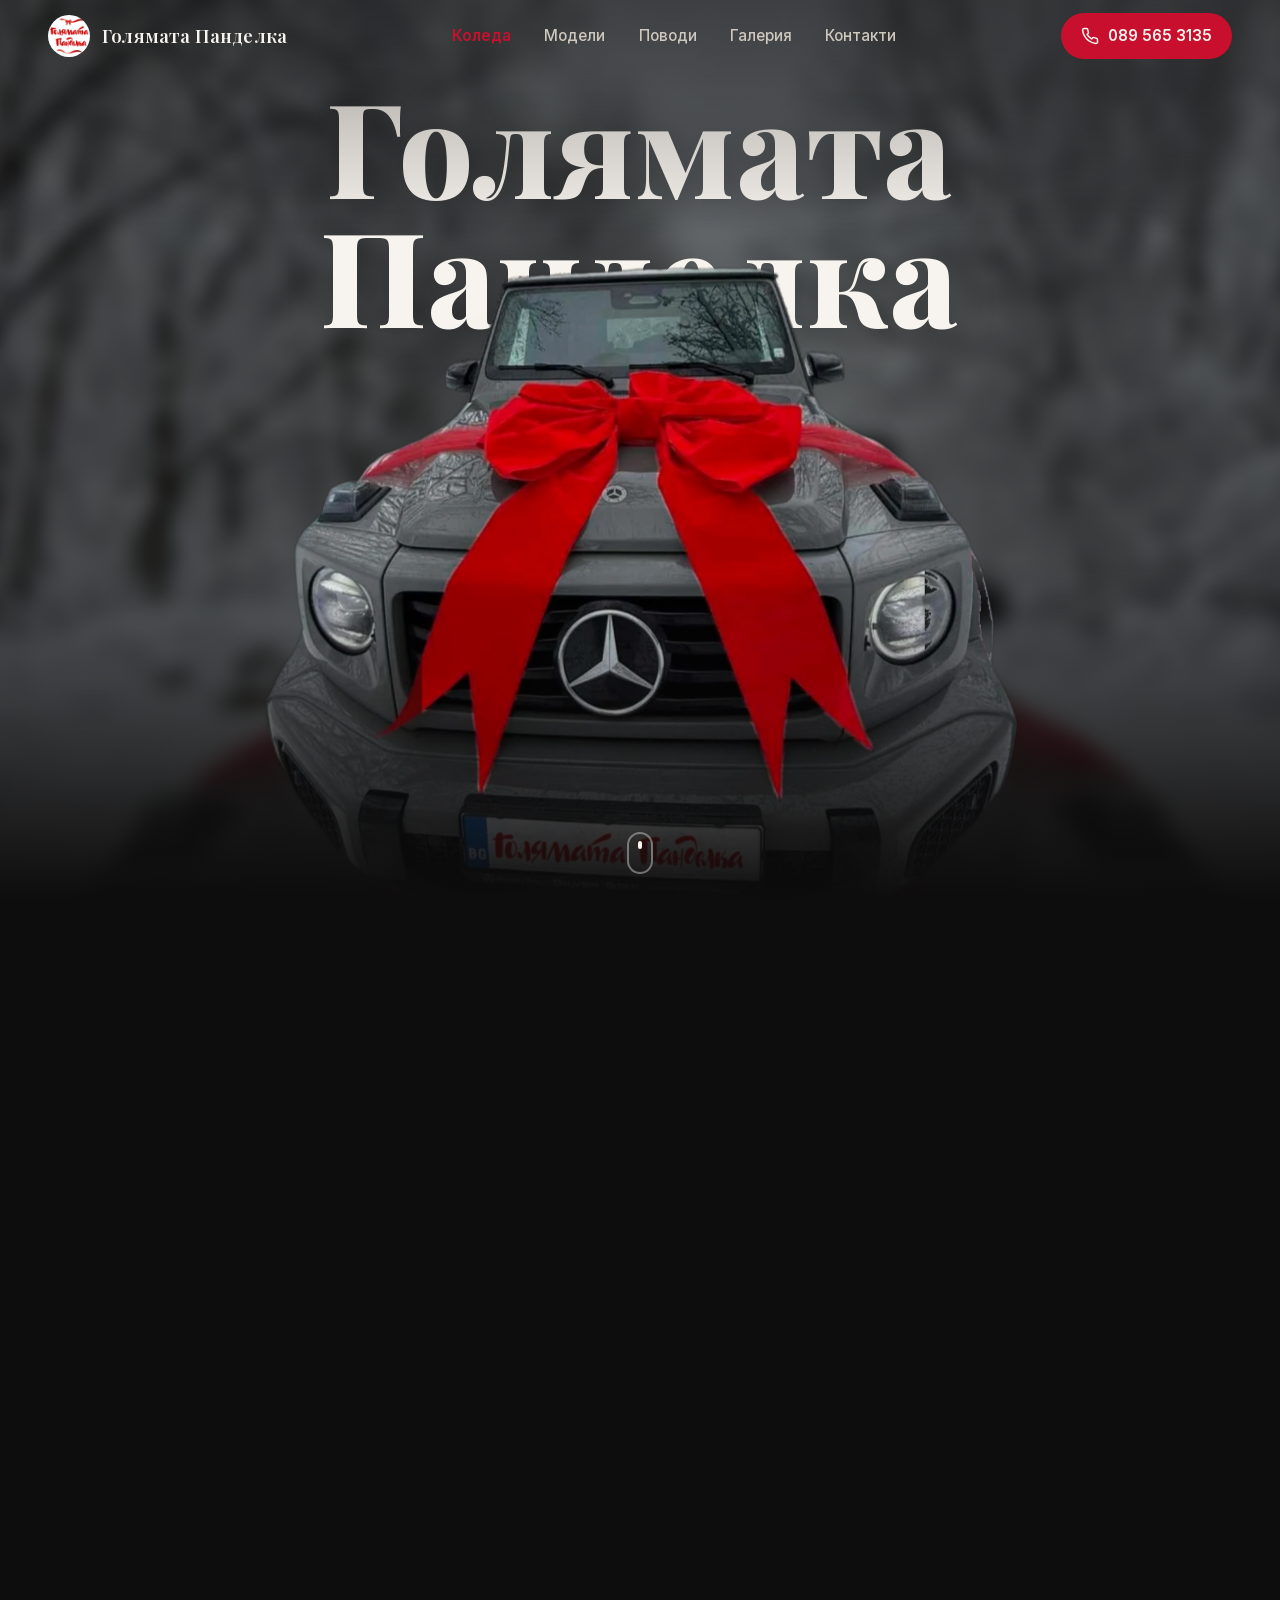
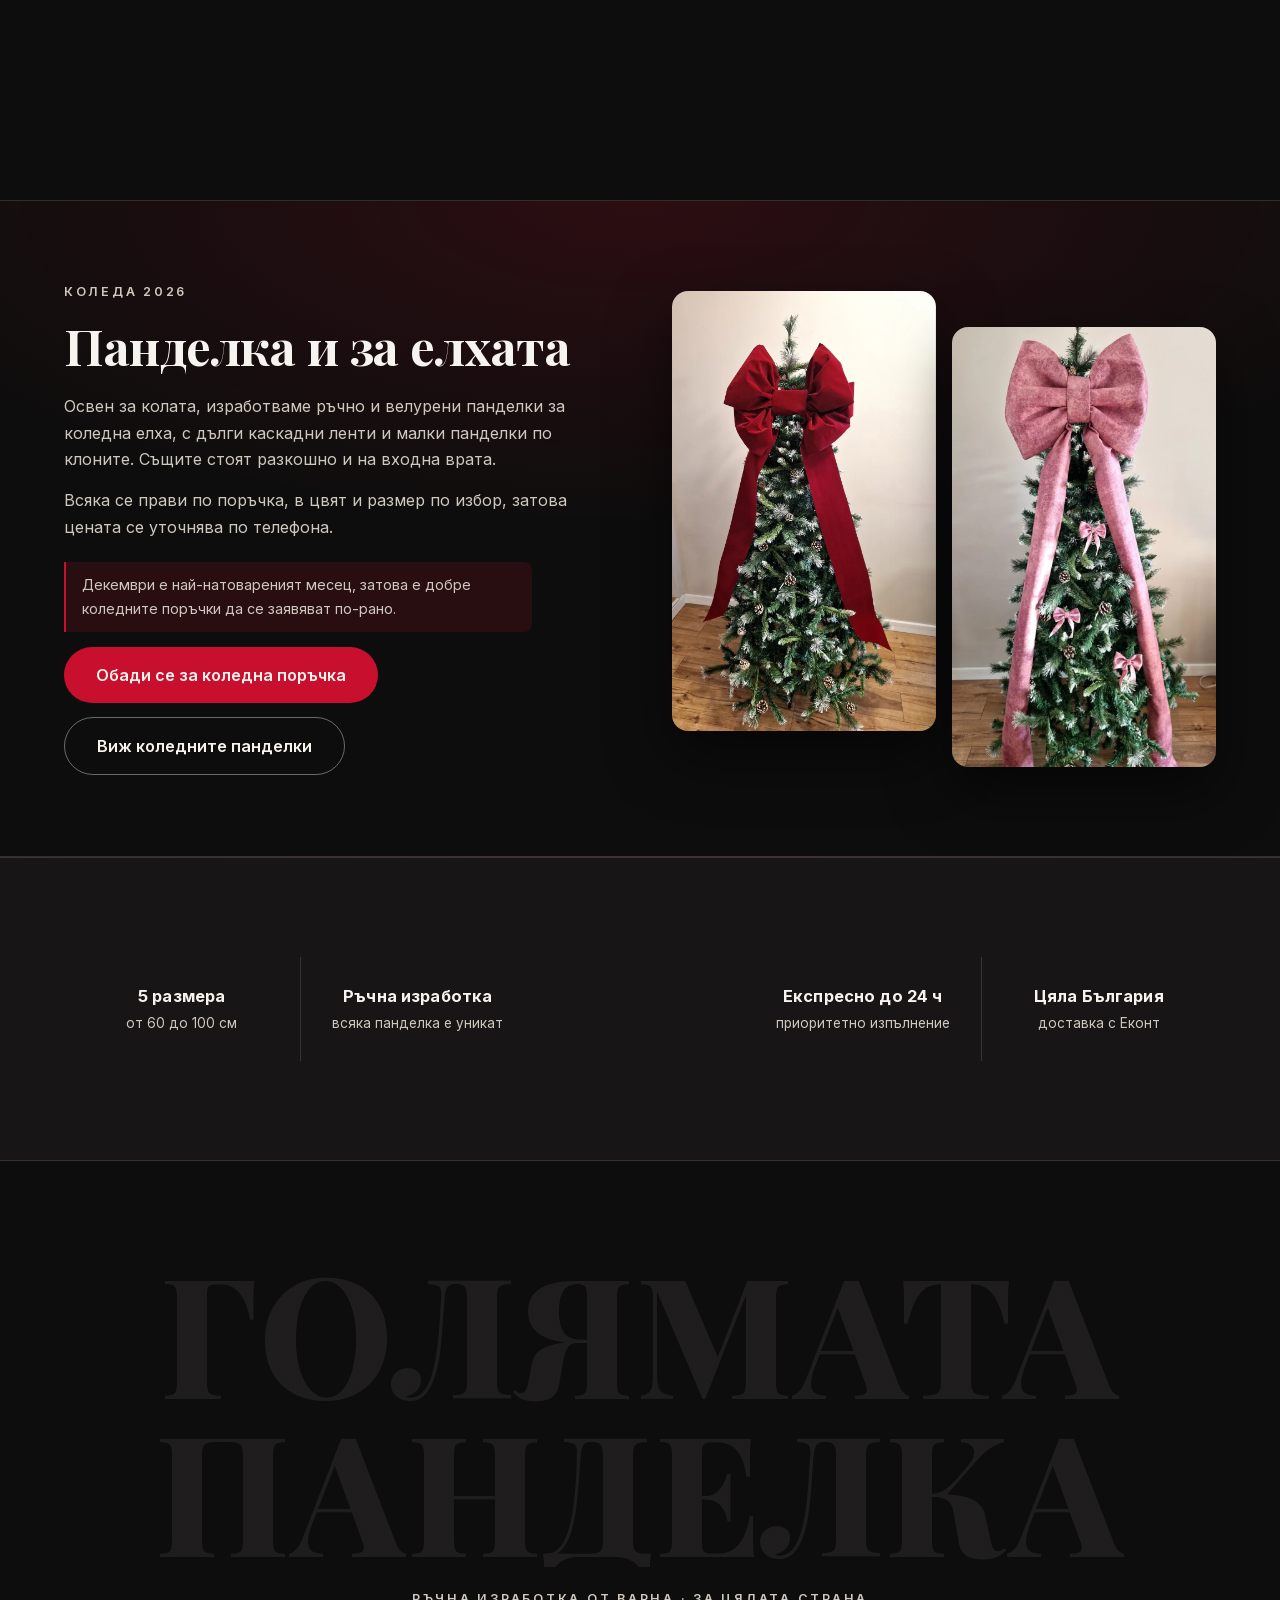
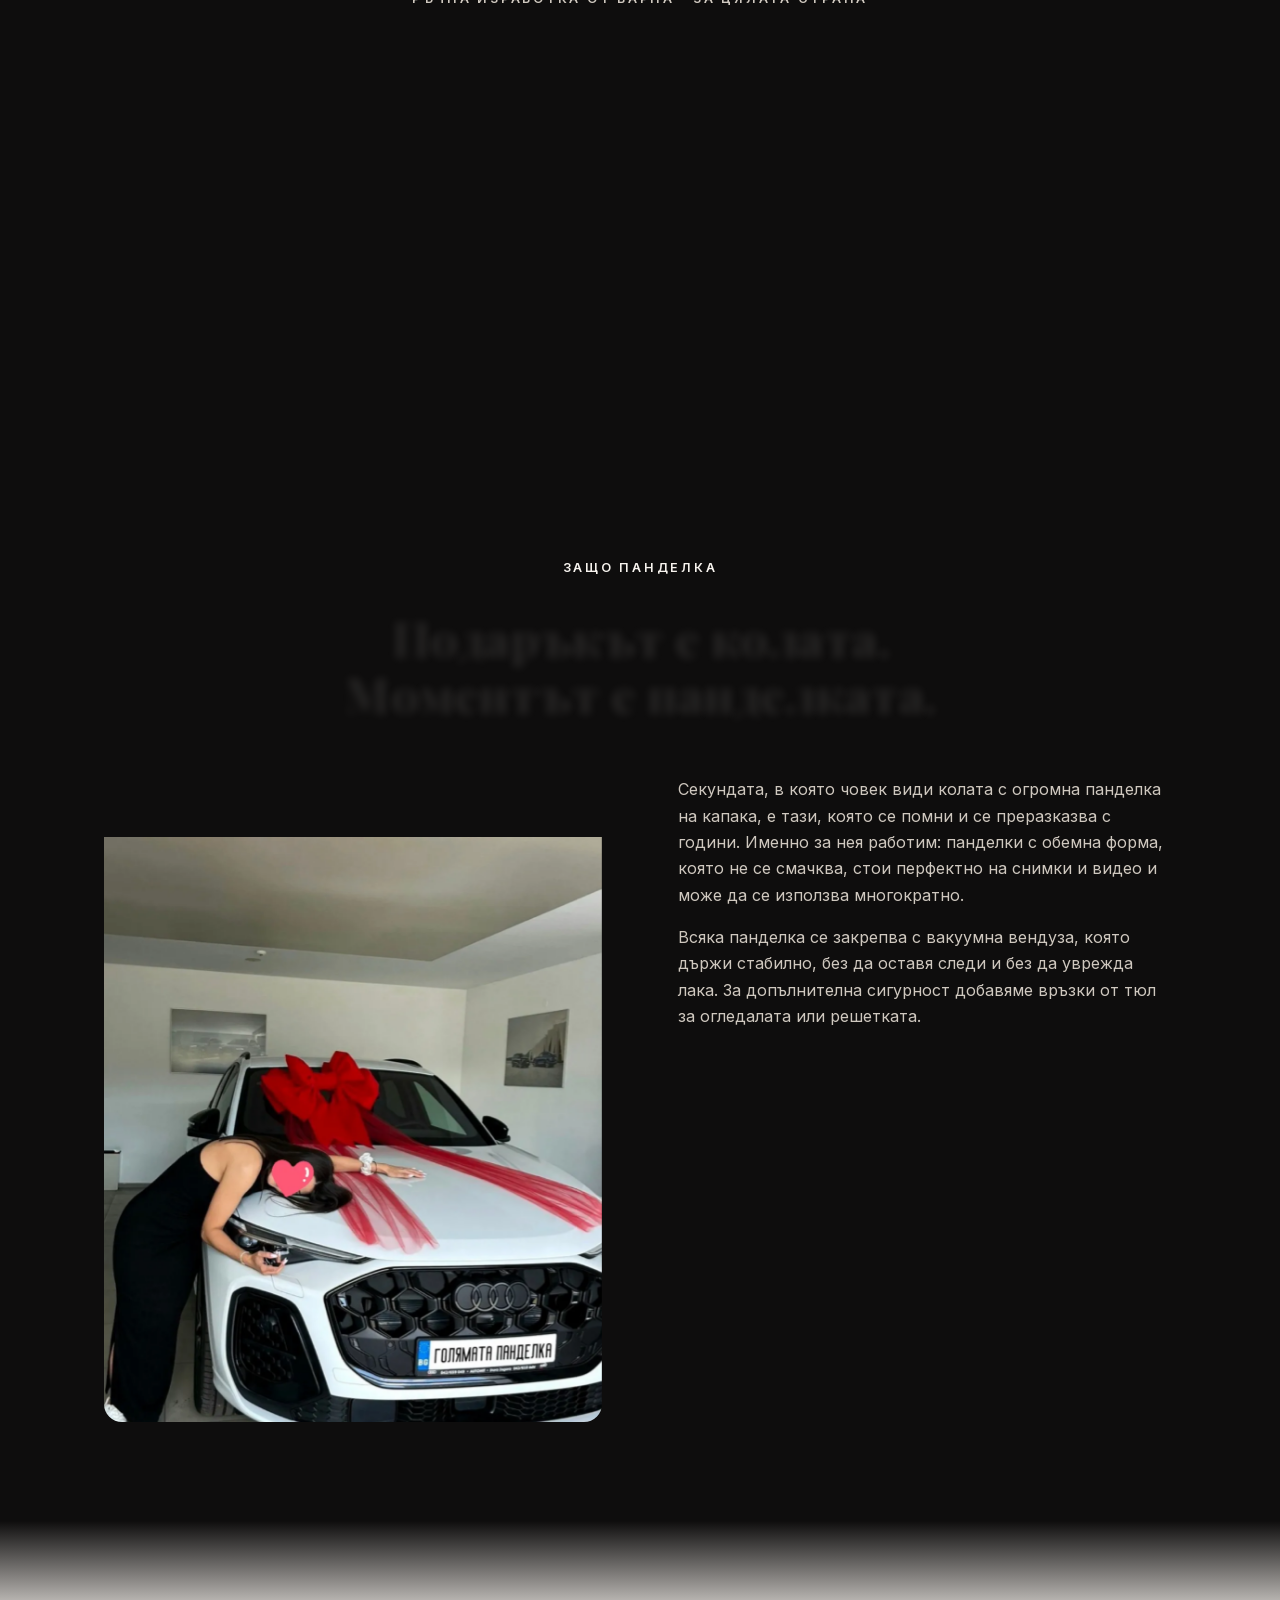
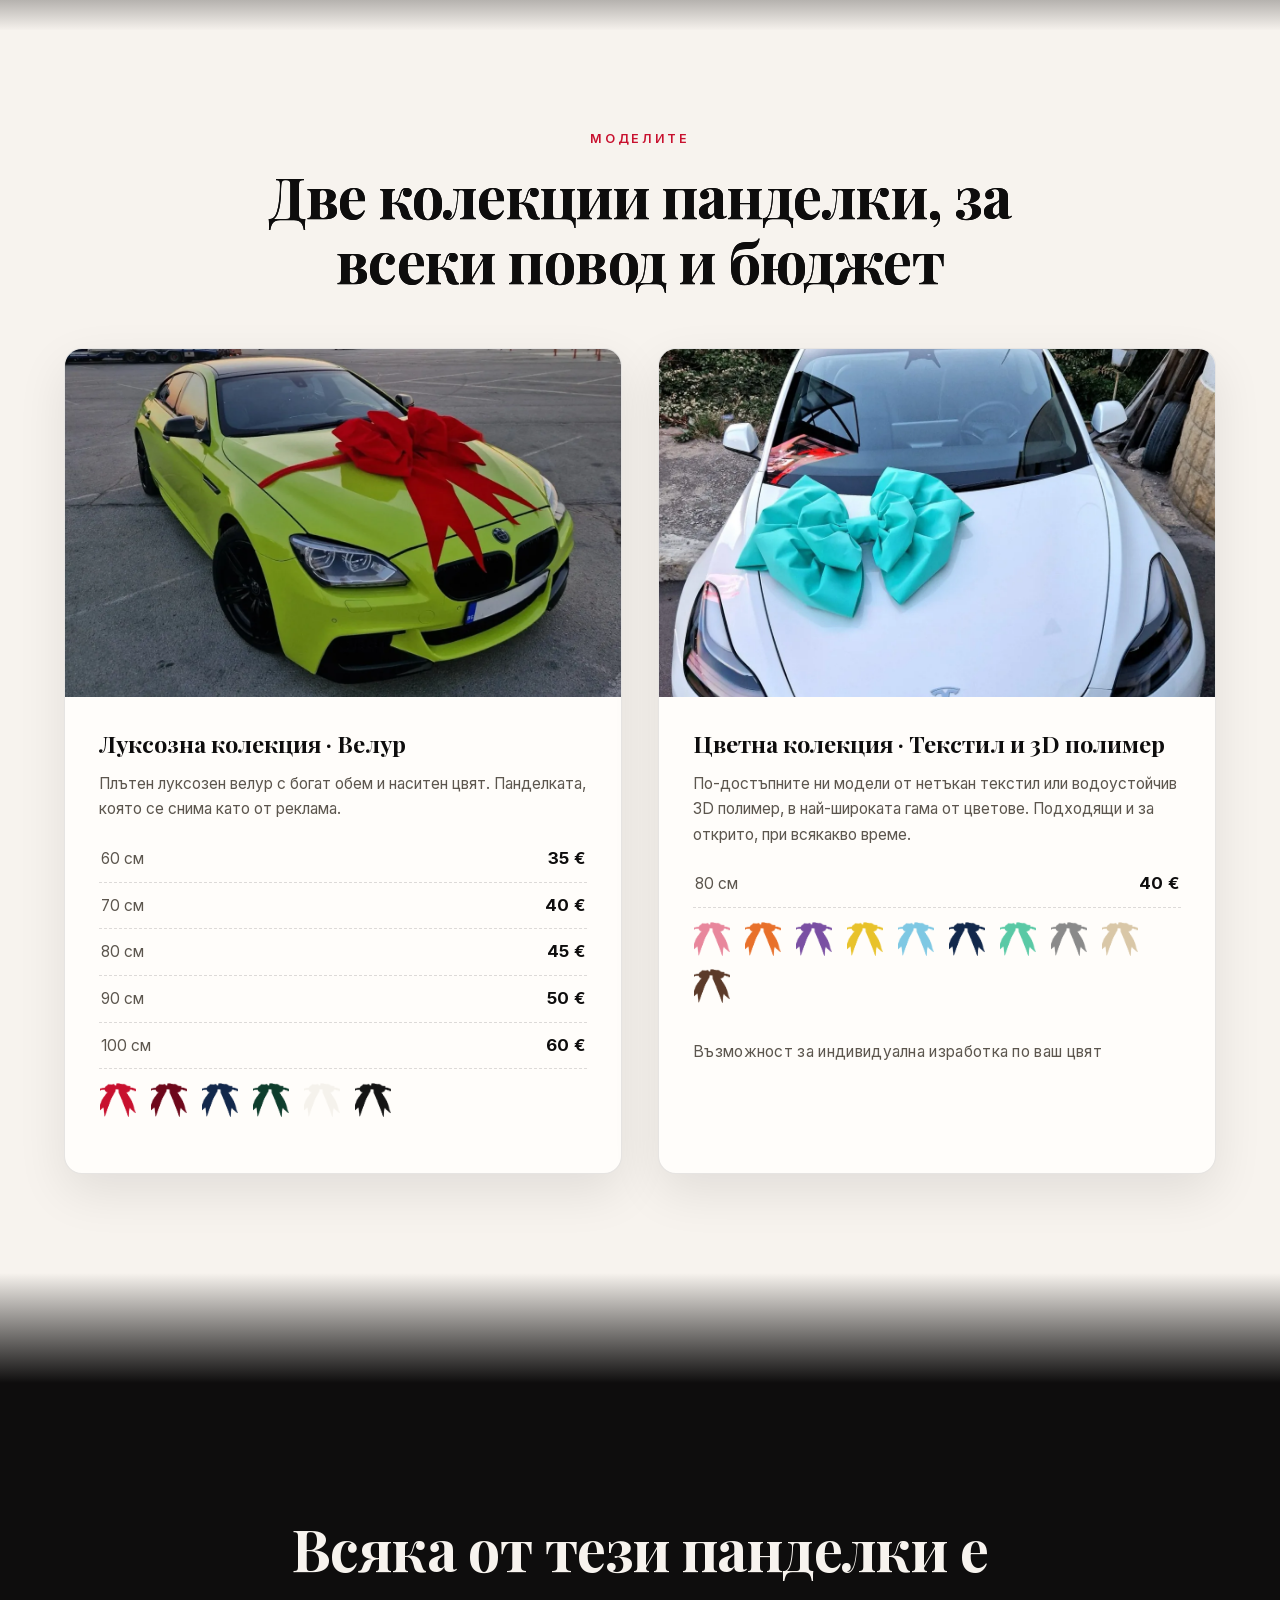
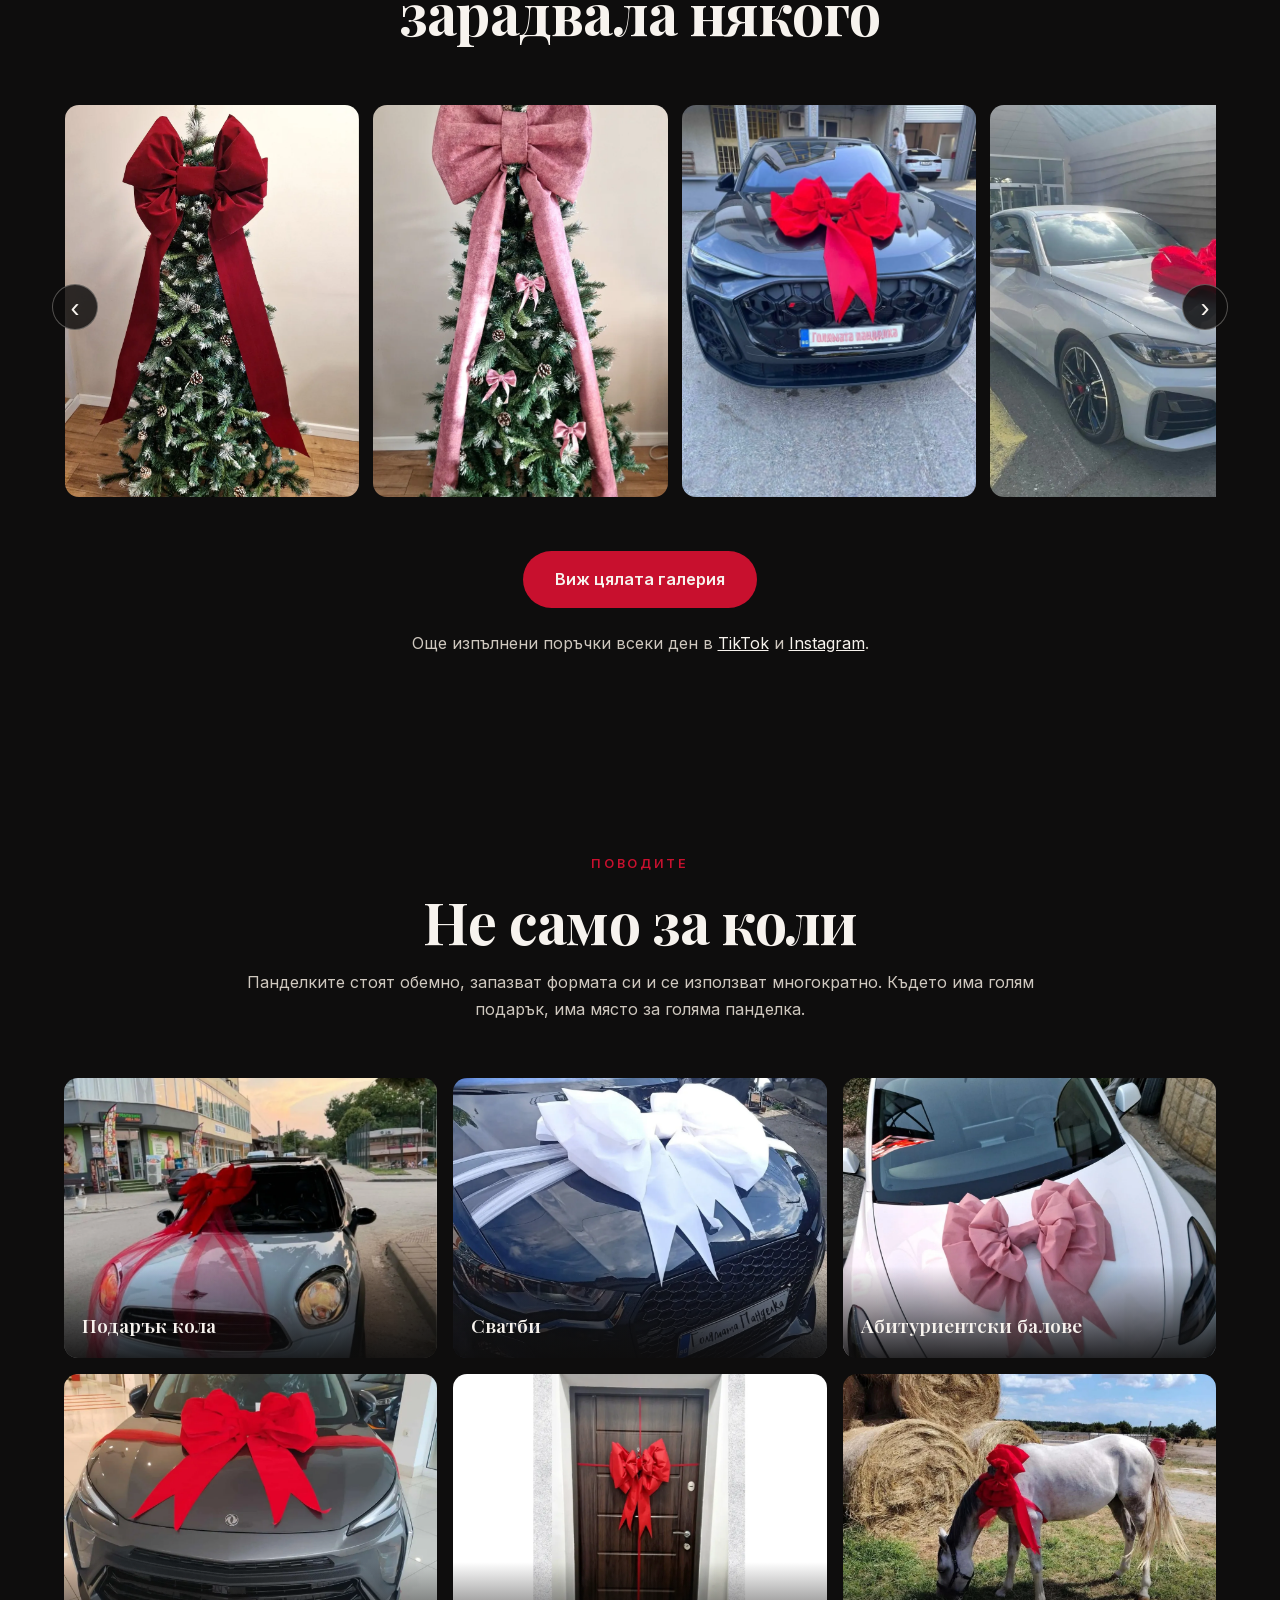
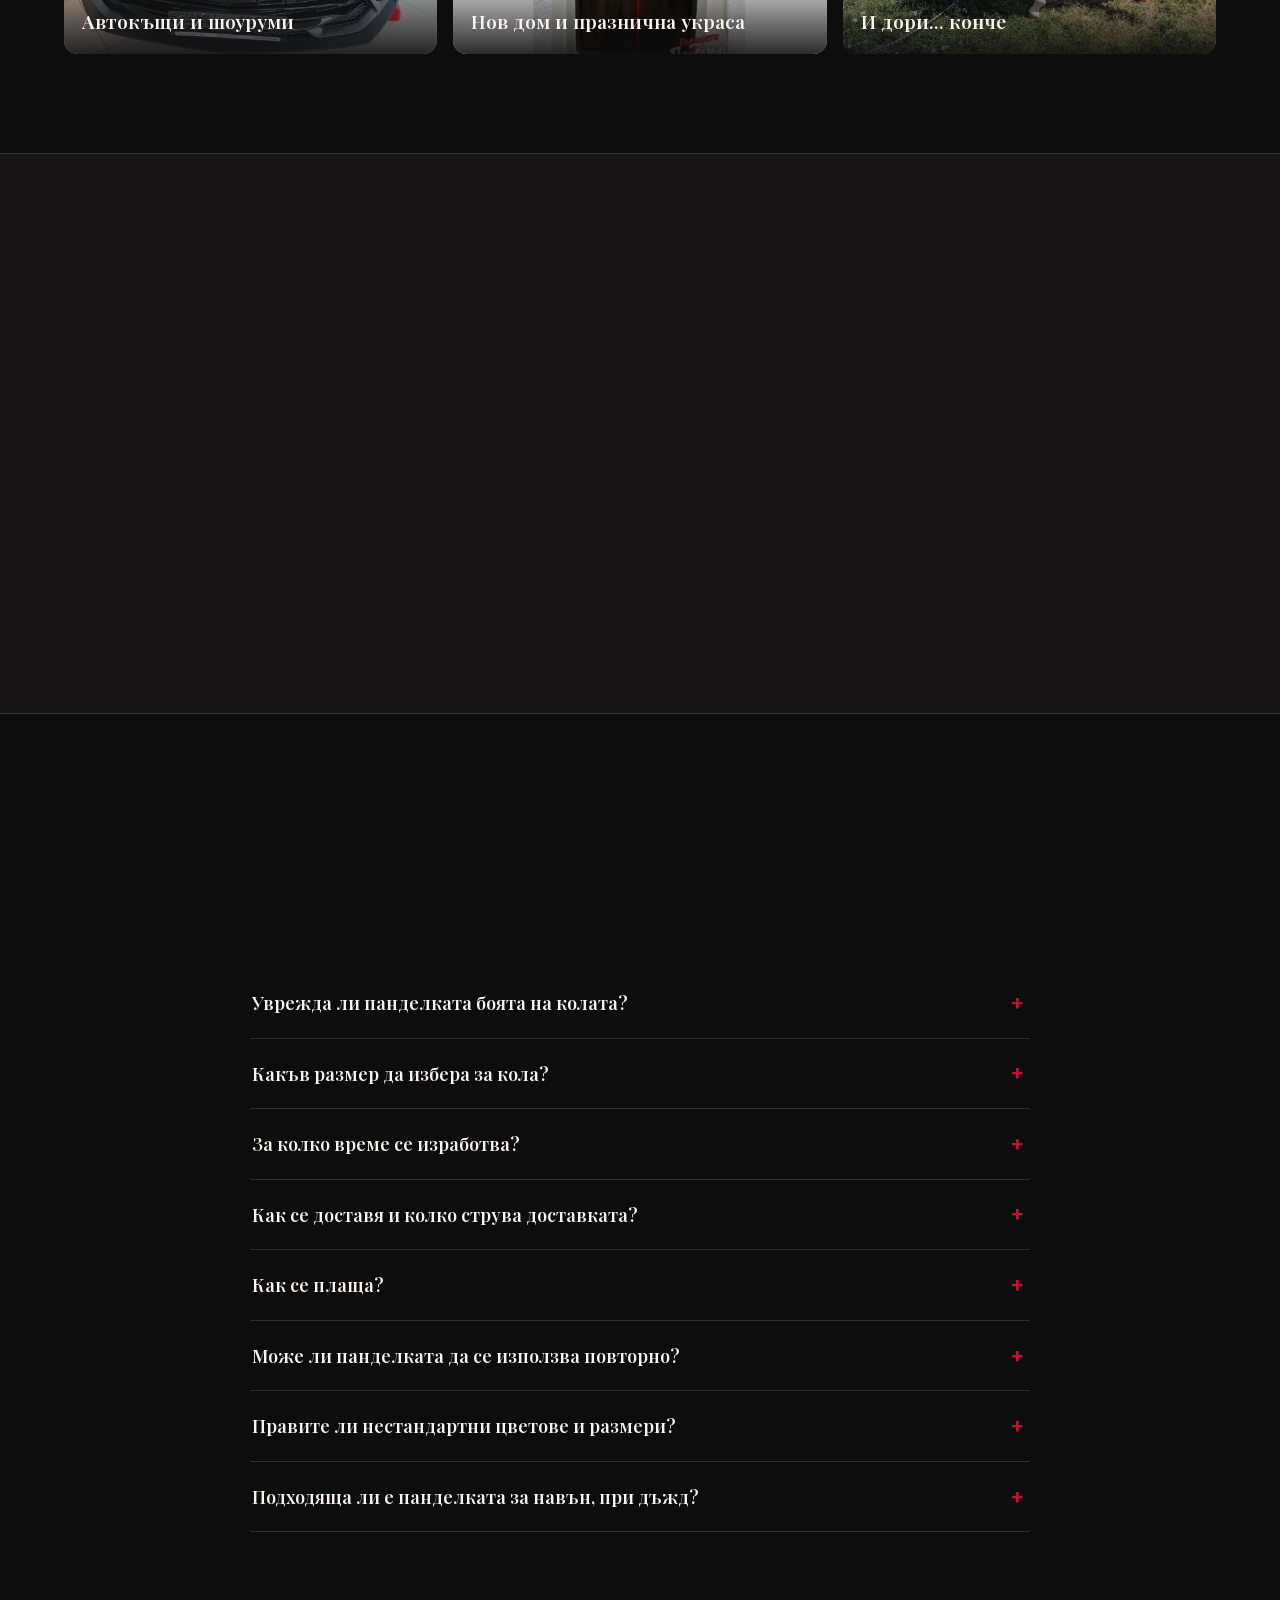
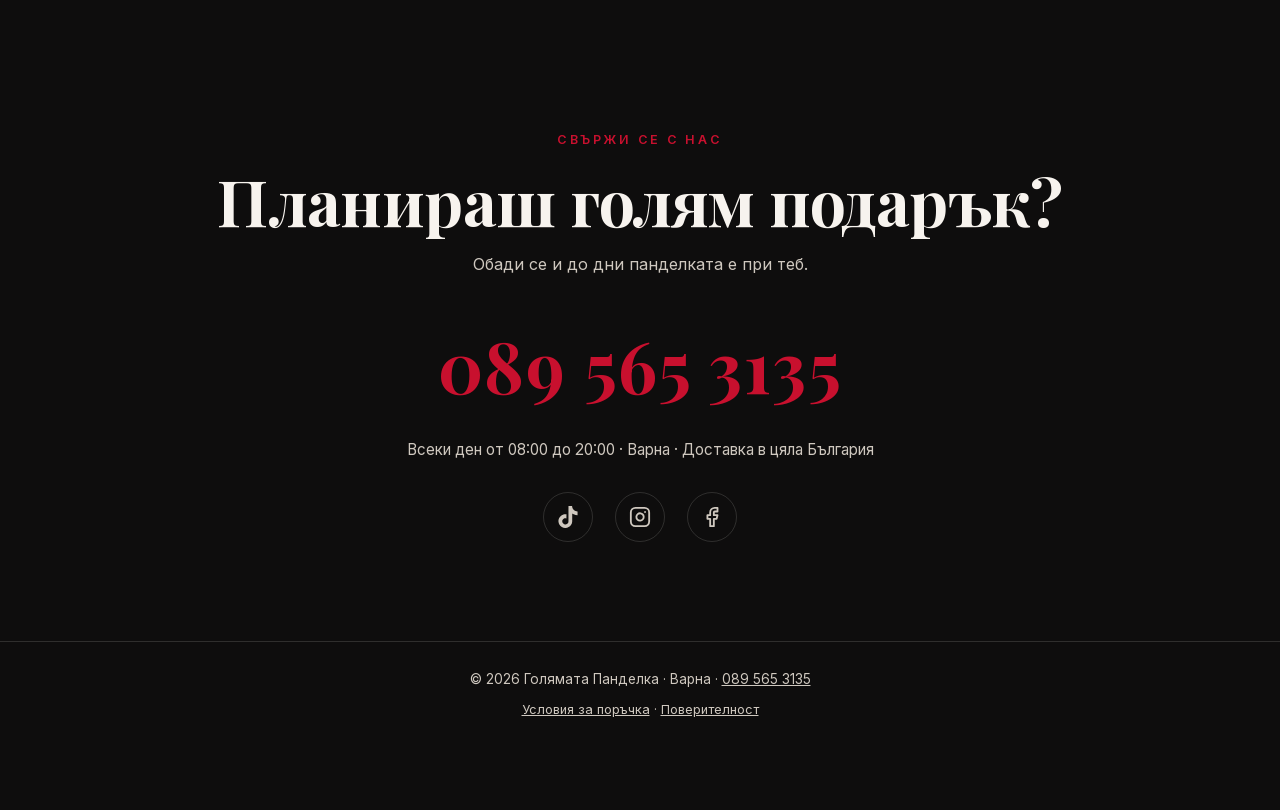
==== commit 969a89d6: "Без тирето пред Коледа 2026 Co-Authored-By: Claude Opus 5 (1M context) <noreply@anthropic.com>" ====
--- a/index.html
+++ b/index.html
@@ -18,7 +18,7 @@
   <link rel="preload" as="image" href="img/hero-g-cutout.webp" fetchpriority="high">
   <link rel="preload" as="font" type="font/woff2" crossorigin href="fonts/playfairdisplay-normal-cyrillic.woff2">
   <link rel="stylesheet" href="css/style.css?v=21">
-  <!-- KOLEDA:CSS:START --><link rel="stylesheet" href="css/koleda.css?v=2"><!-- KOLEDA:CSS:END -->
+  <!-- KOLEDA:CSS:START --><link rel="stylesheet" href="css/koleda.css?v=3"><!-- KOLEDA:CSS:END -->
   <script type="application/ld+json">
   {
     "@context": "https://schema.org",
--- a/css/koleda.css
+++ b/css/koleda.css
@@ -24,22 +24,12 @@
 }
 
 .kol__eyebrow {
-  display: inline-flex;
-  align-items: center;
-  gap: 9px;
   text-transform: uppercase;
   letter-spacing: 0.22em;
   font-size: 0.78rem;
   font-weight: 600;
   color: var(--red);
   margin-bottom: 16px;
-}
-
-.kol__eyebrow::before {
-  content: "";
-  width: 26px;
-  height: 1px;
-  background: var(--red);
 }
 
 .kol h2 {
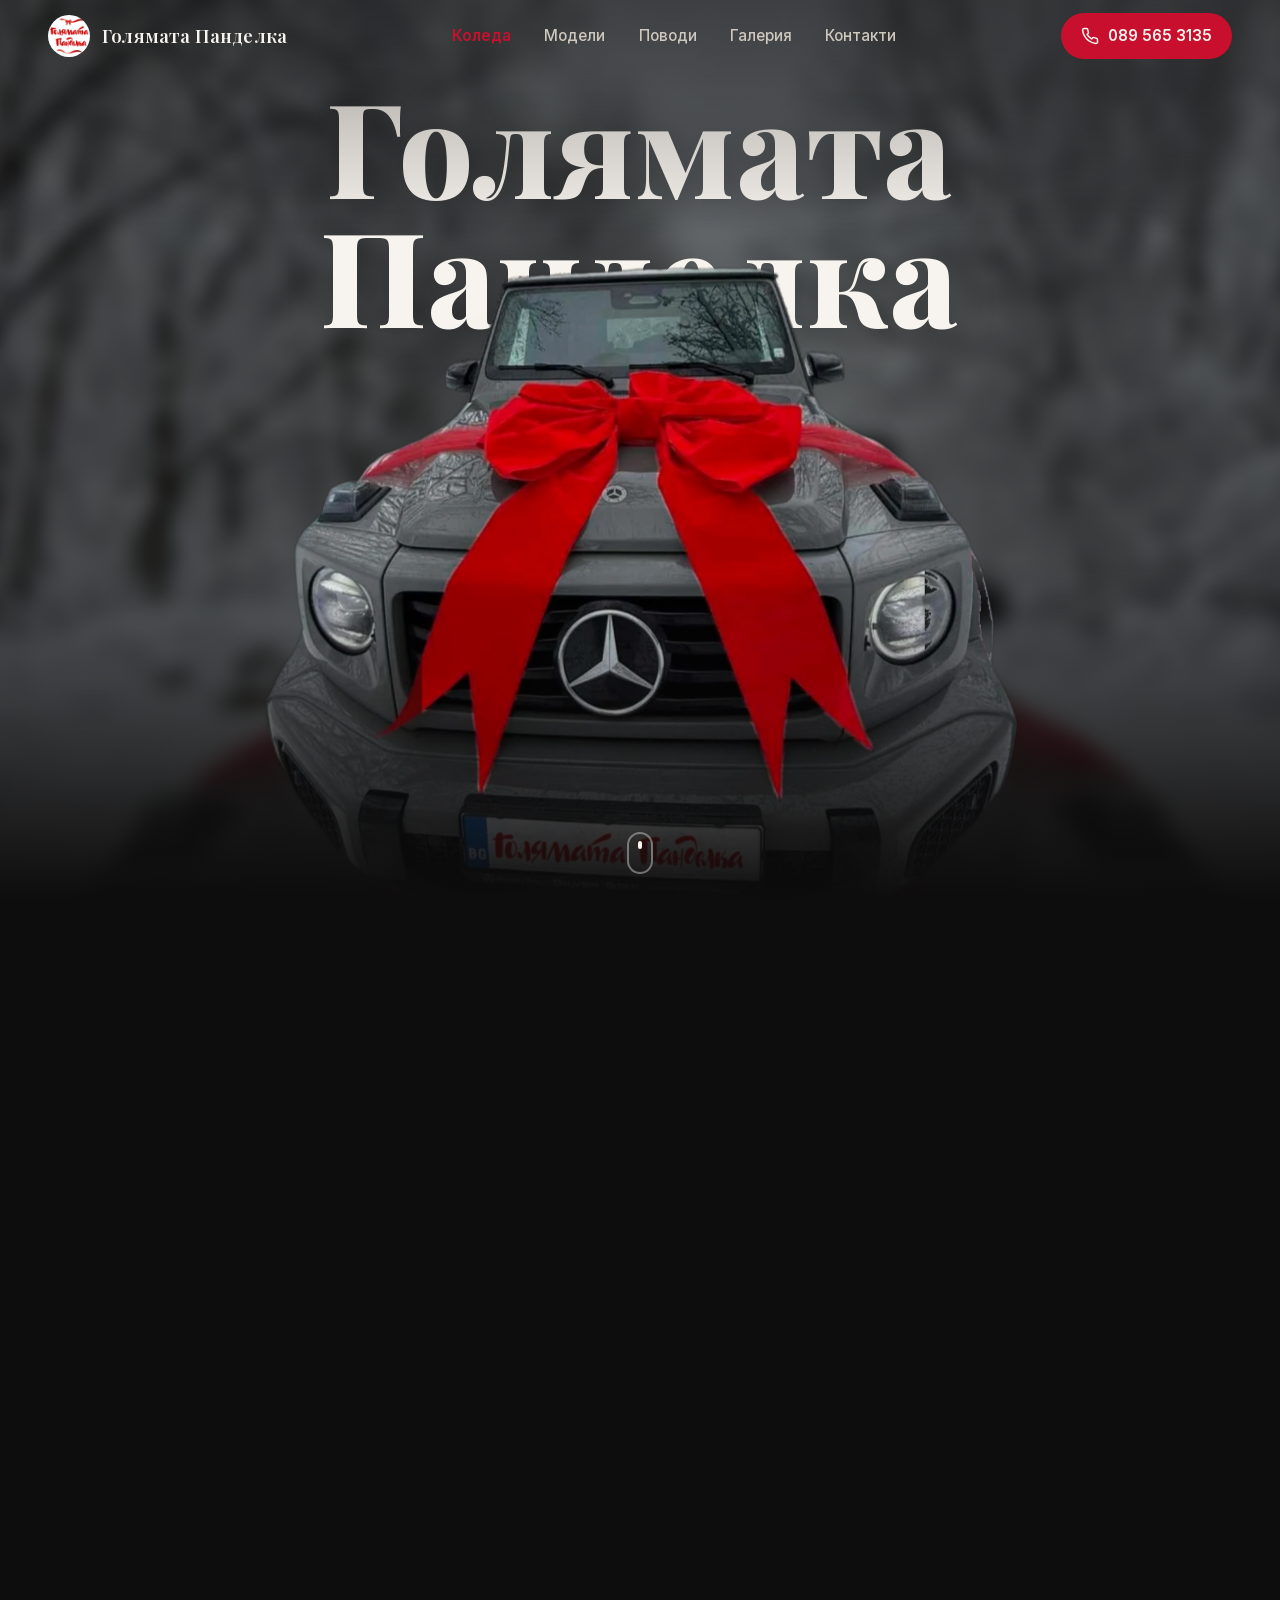
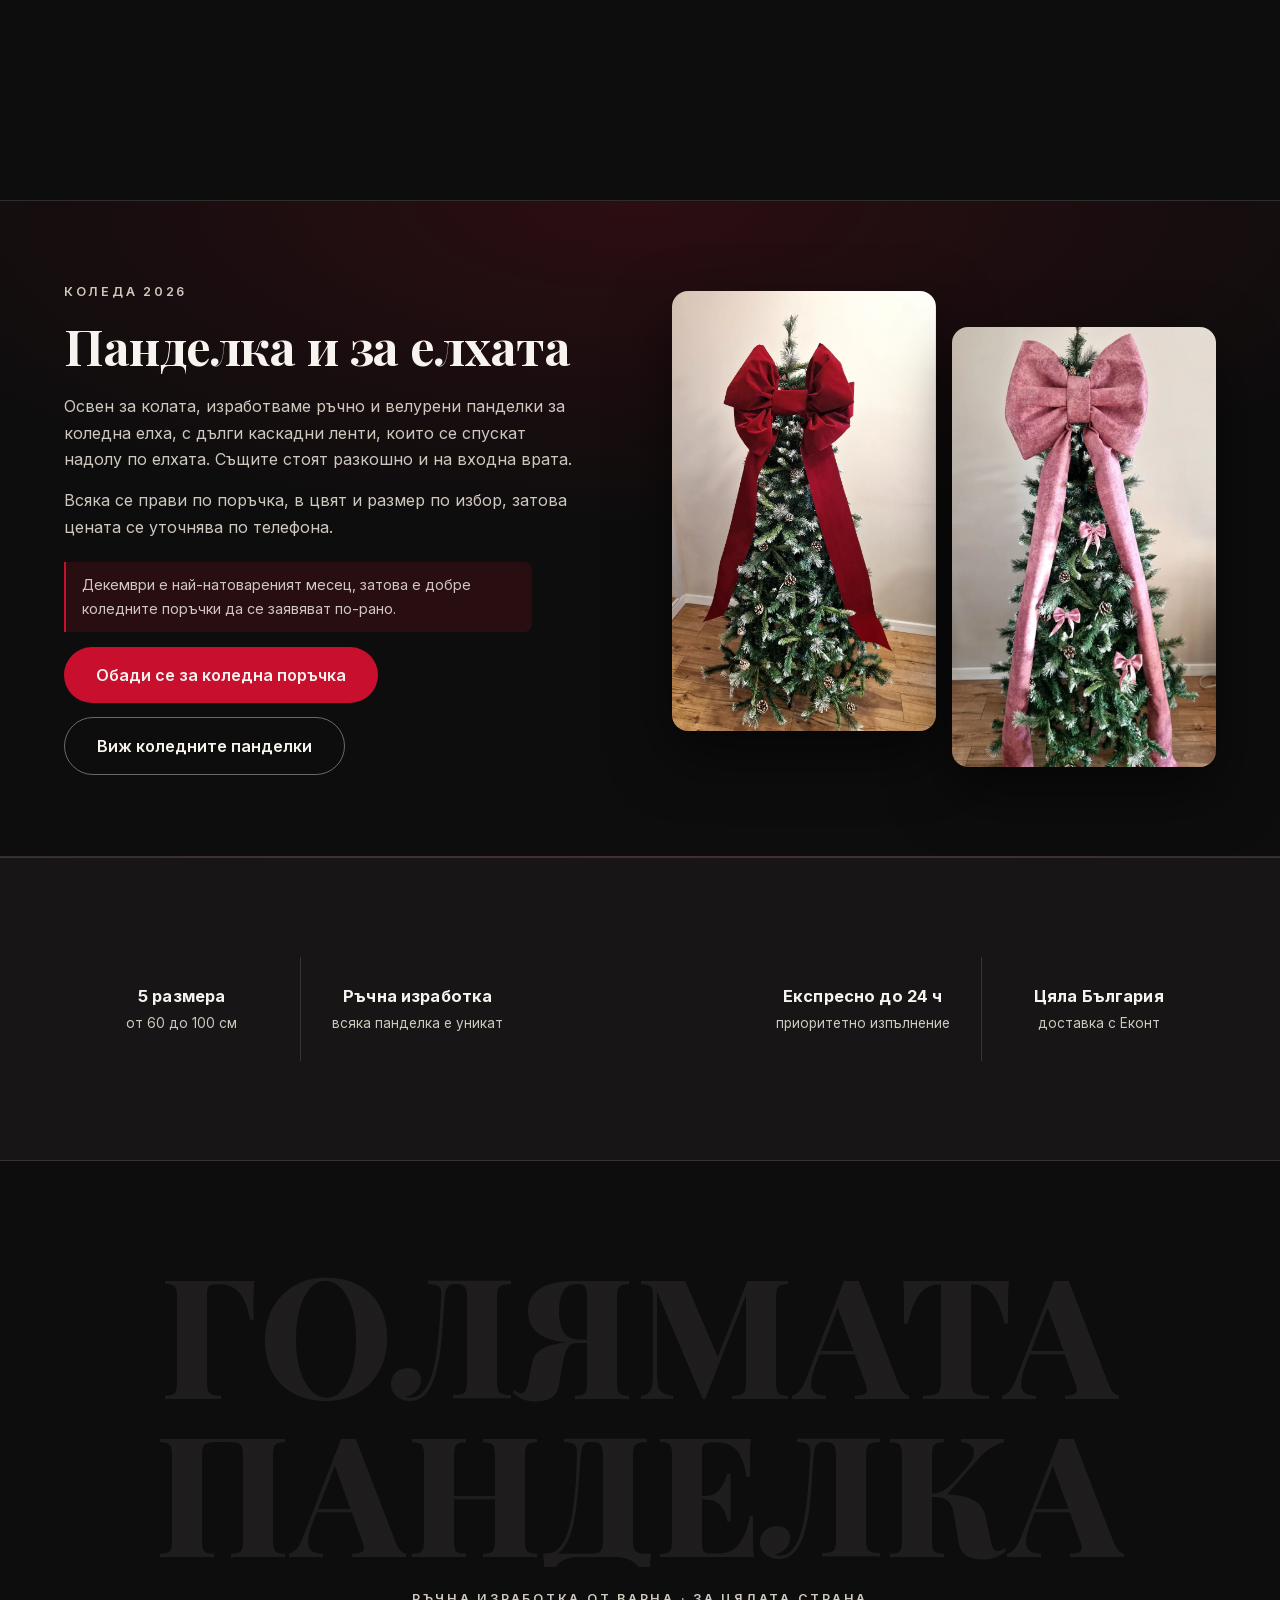
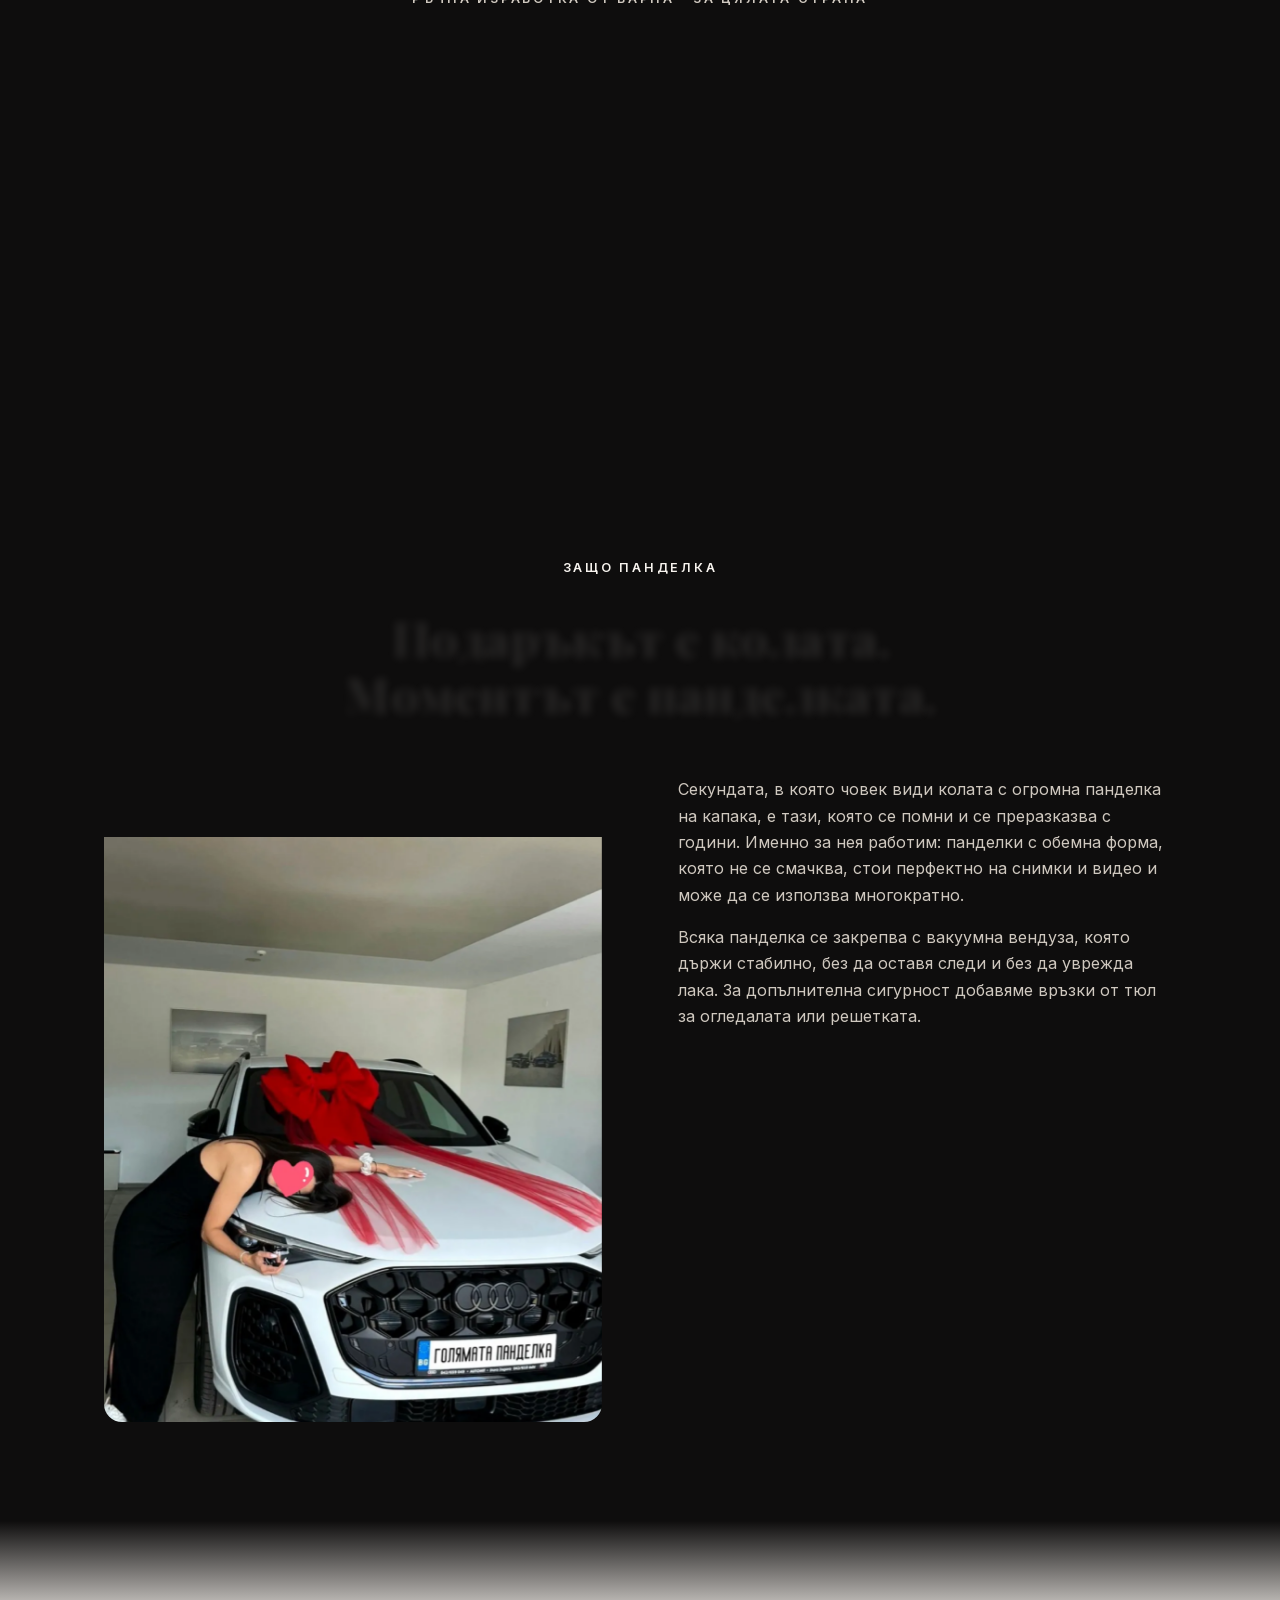
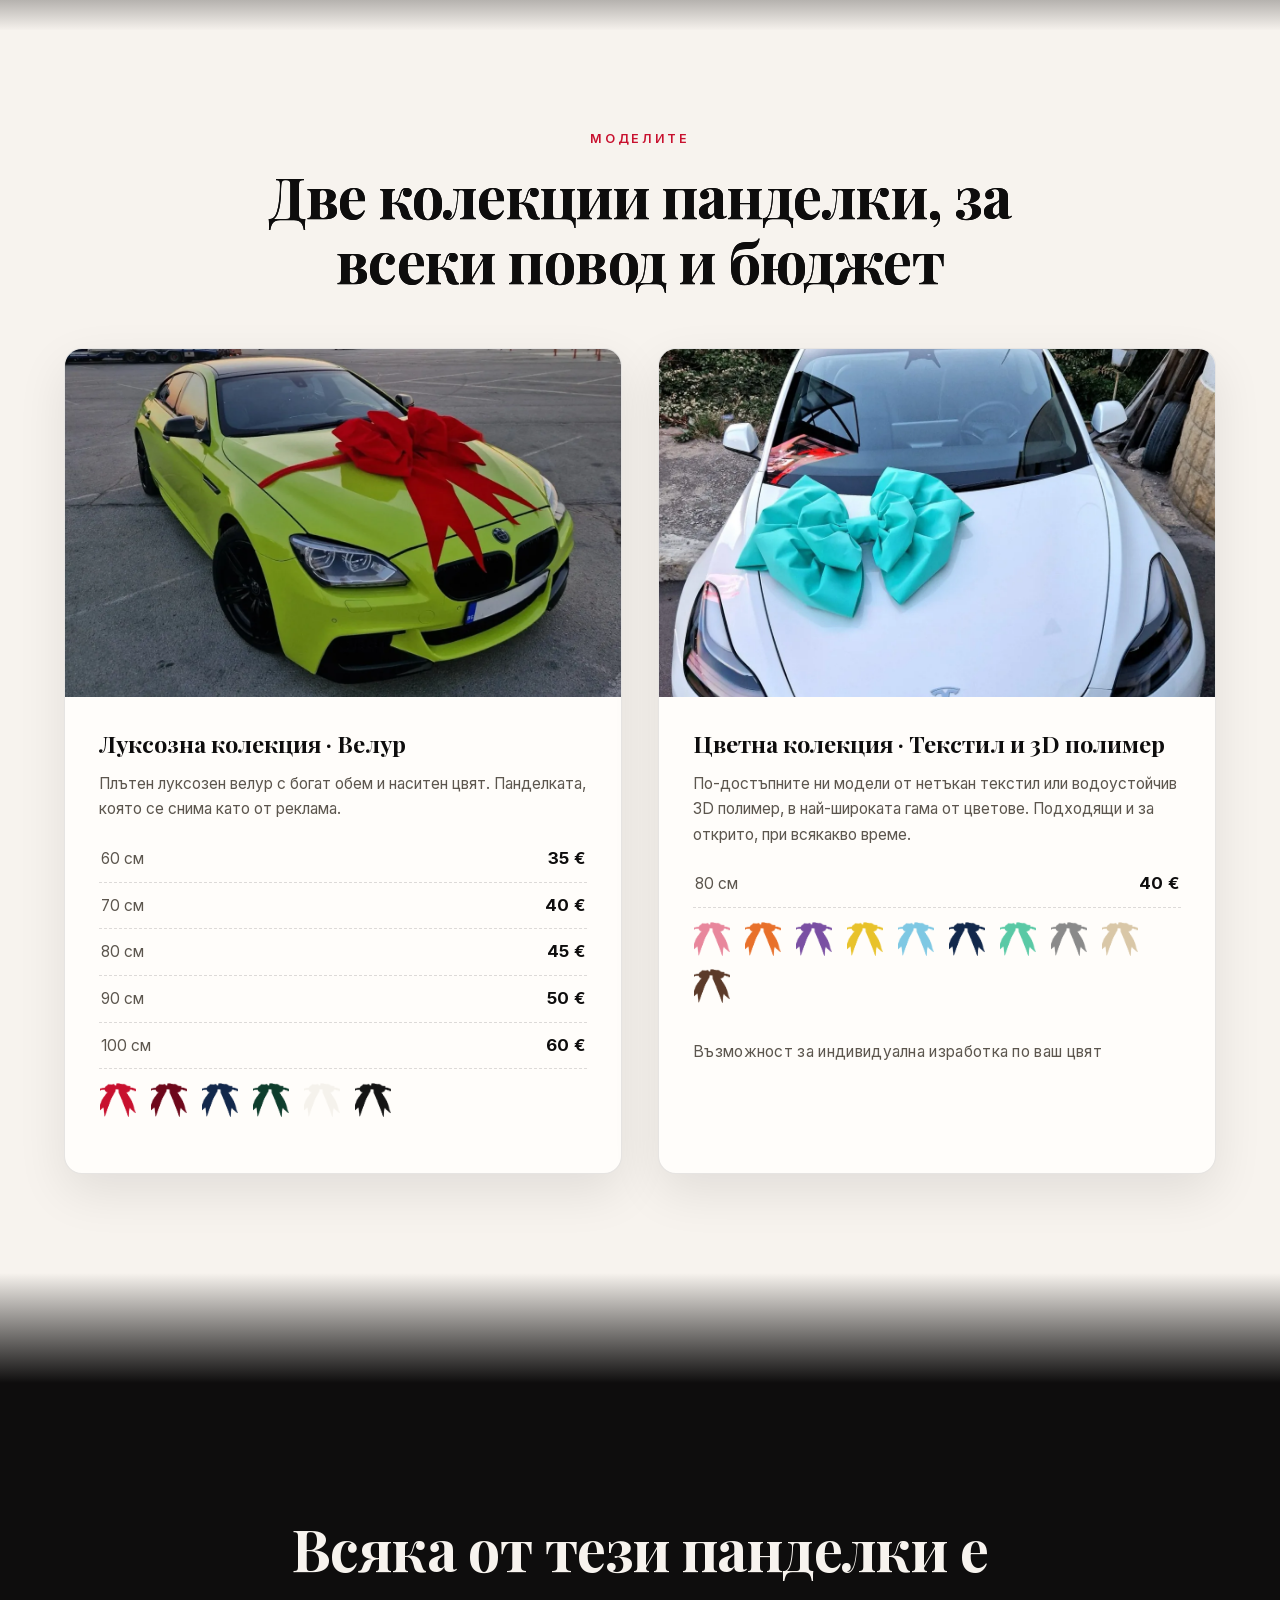
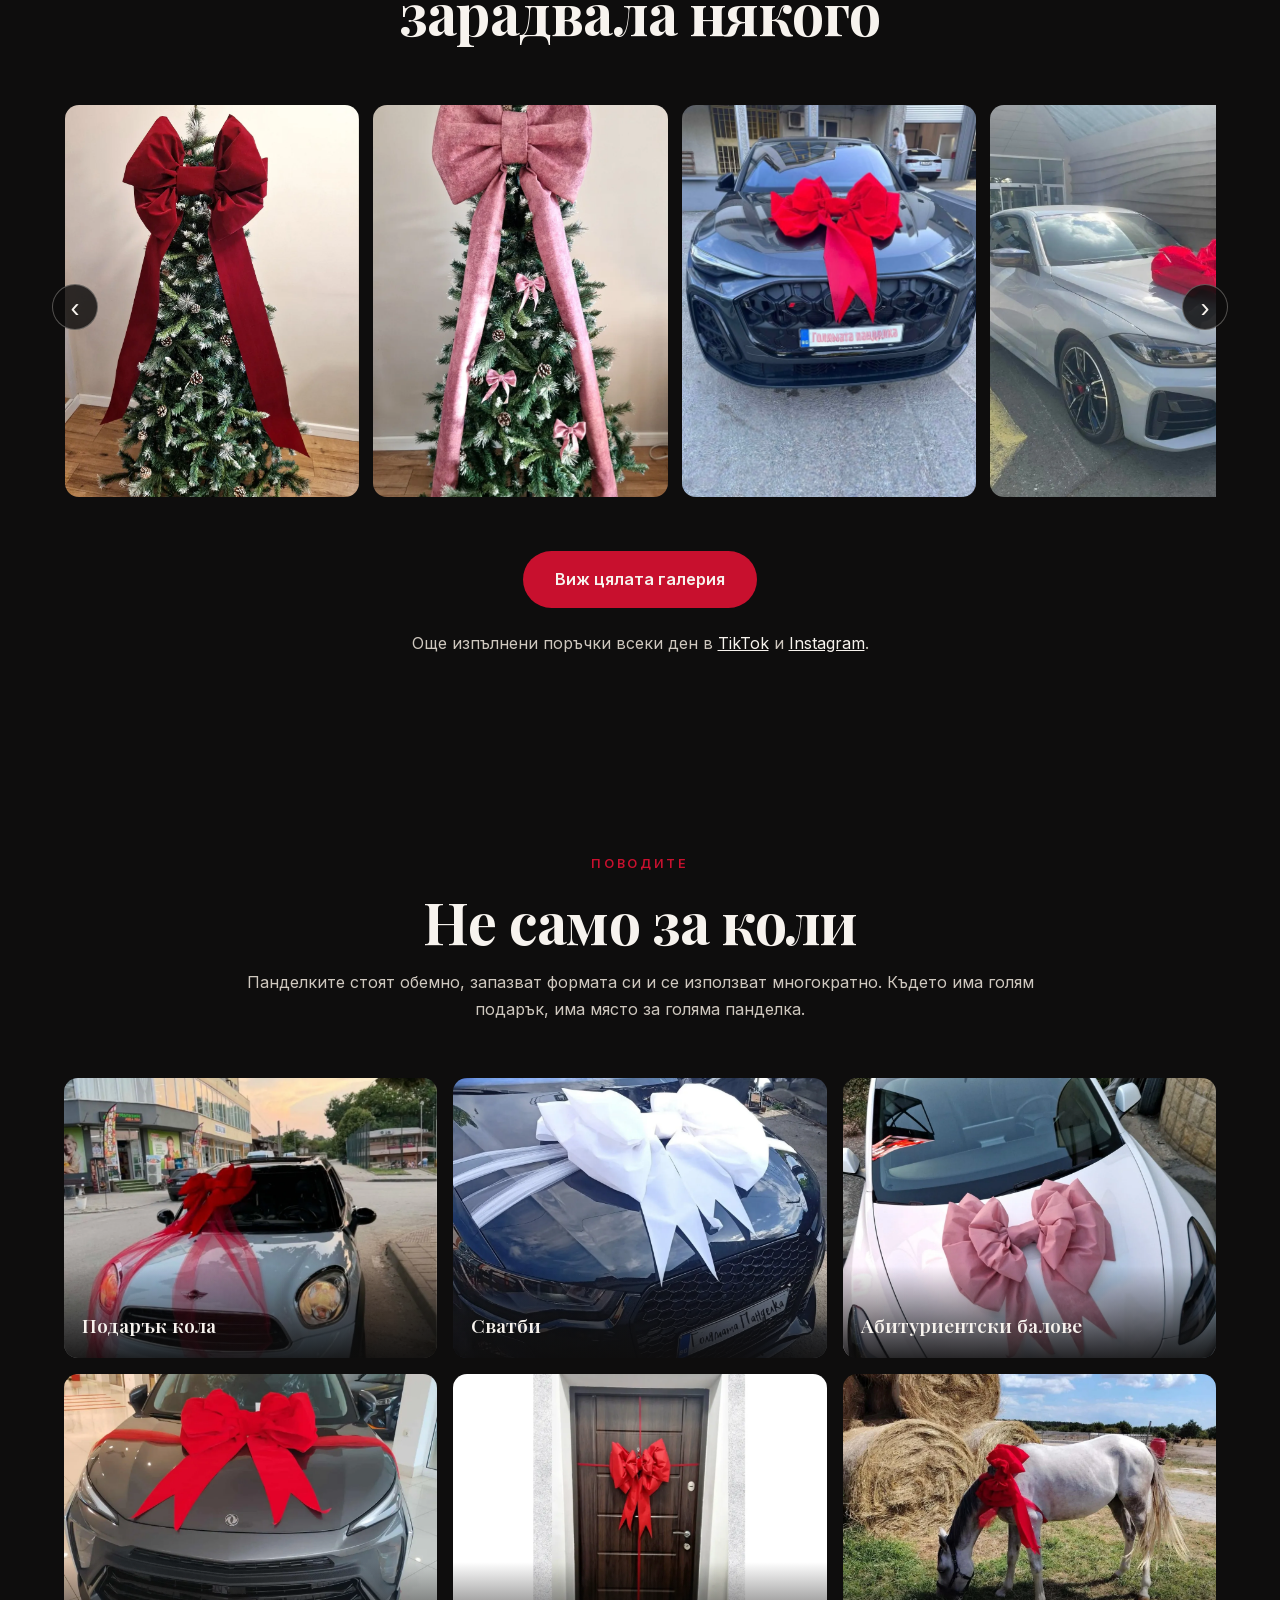
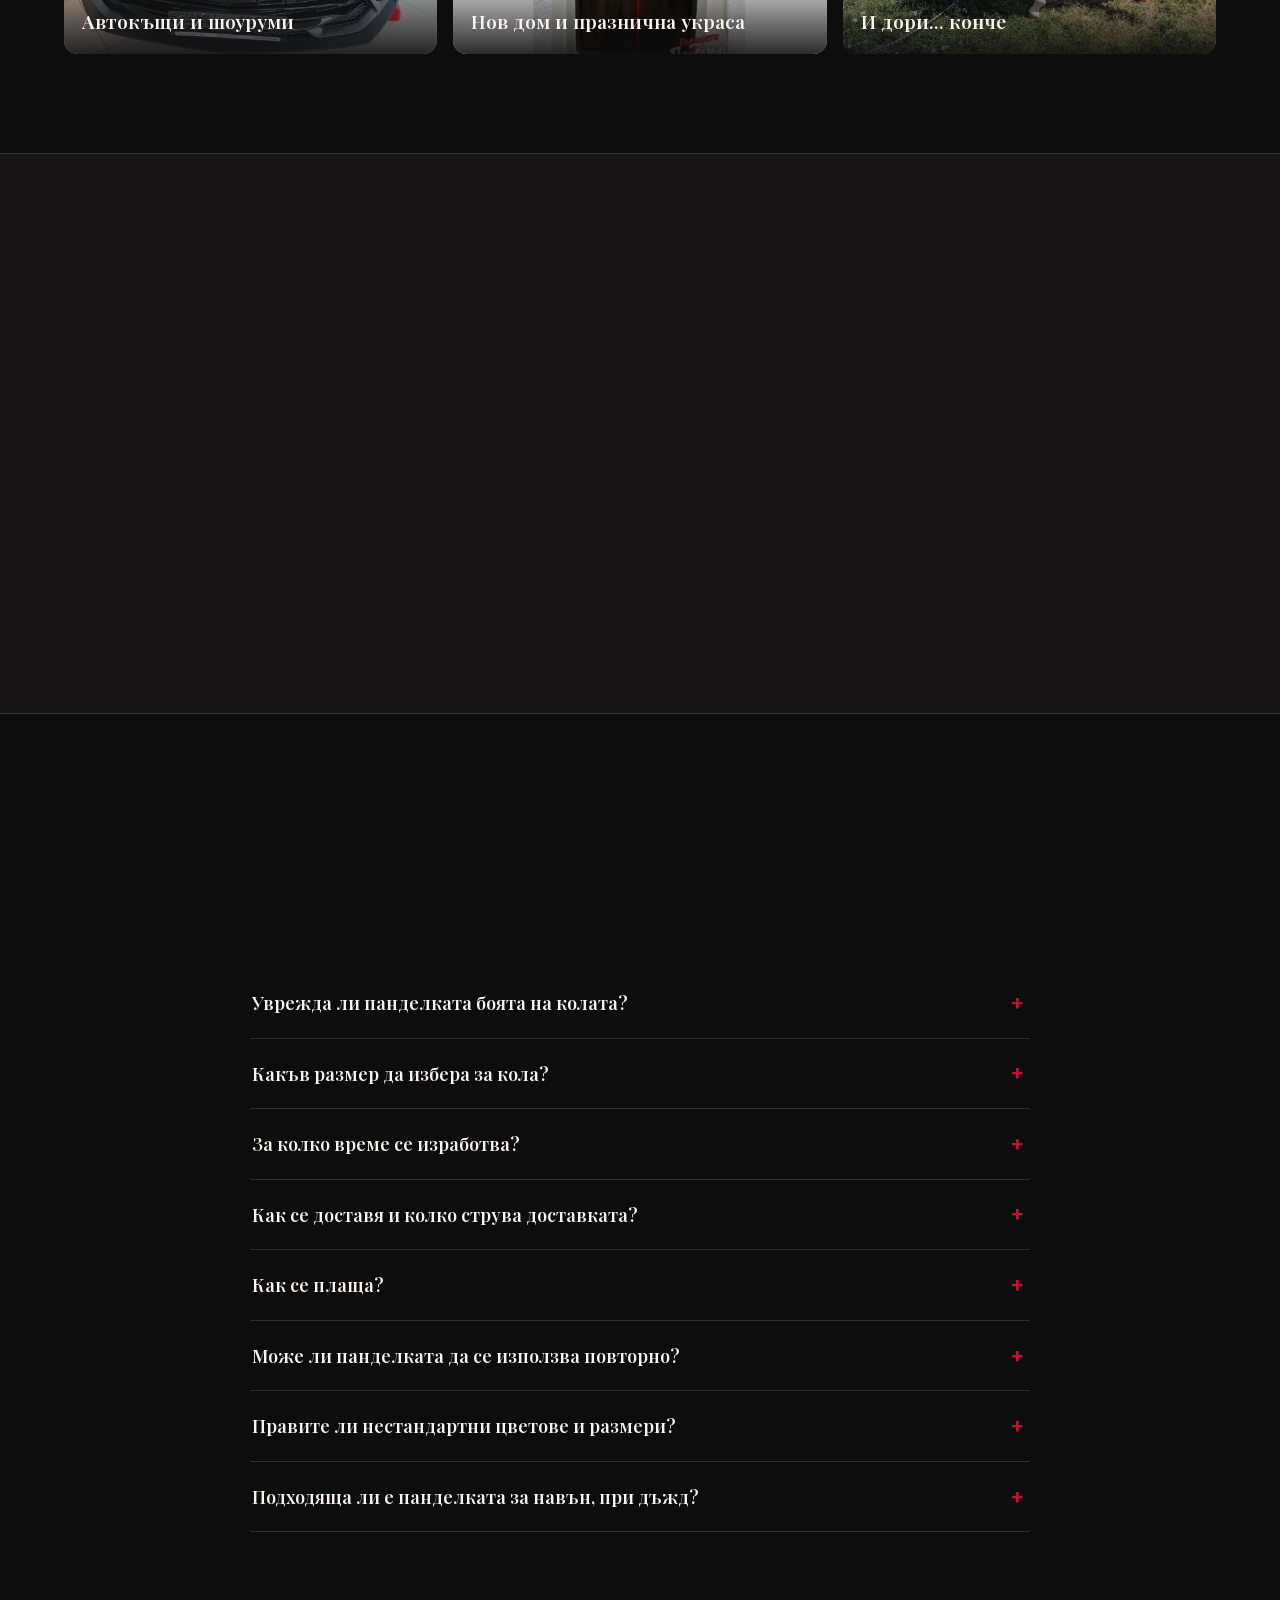
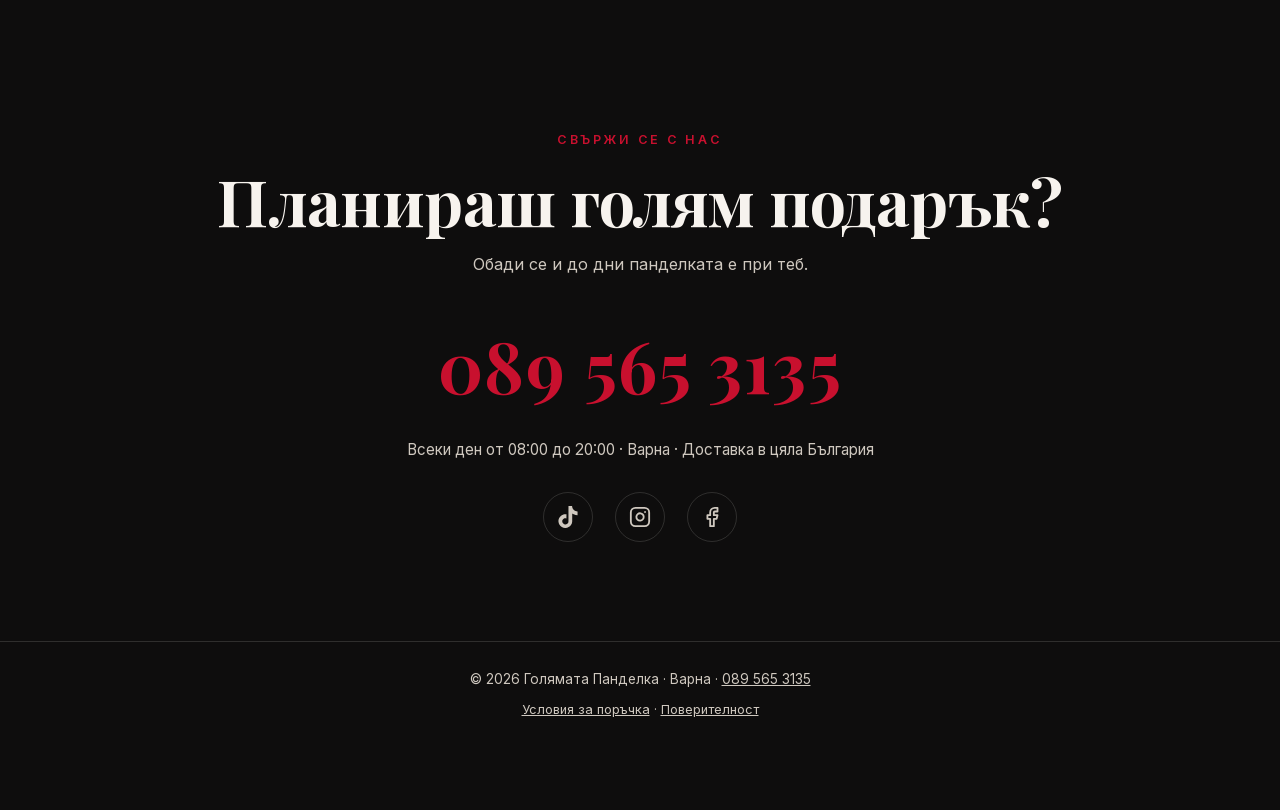
==== commit 9dcc38c5: "Без израза за малките панделки по клоните Co-Authored-By: Claude Opus 5 (1M context) <noreply@anthro" ====
--- a/index.html
+++ b/index.html
@@ -155,7 +155,7 @@
     <div class="kol__text">
       <p class="kol__eyebrow reveal">Коледа 2026</p>
       <h2 class="reveal d1">Панделка и за елхата</h2>
-      <p class="reveal d2">Освен за колата, изработваме ръчно и велурени панделки за коледна елха, с дълги каскадни ленти и малки панделки по клоните. Същите стоят разкошно и на входна врата.</p>
+      <p class="reveal d2">Освен за колата, изработваме ръчно и велурени панделки за коледна елха, с дълги каскадни ленти, които се спускат надолу по елхата. Същите стоят разкошно и на входна врата.</p>
       <p class="reveal d3">Всяка се прави по поръчка, в цвят и размер по избор, затова цената се уточнява по телефона.</p>
       <p class="kol__note reveal d3">Декември е най-натовареният месец, затова е добре коледните поръчки да се заявяват по-рано.</p>
       <div class="kol__cta reveal d4">
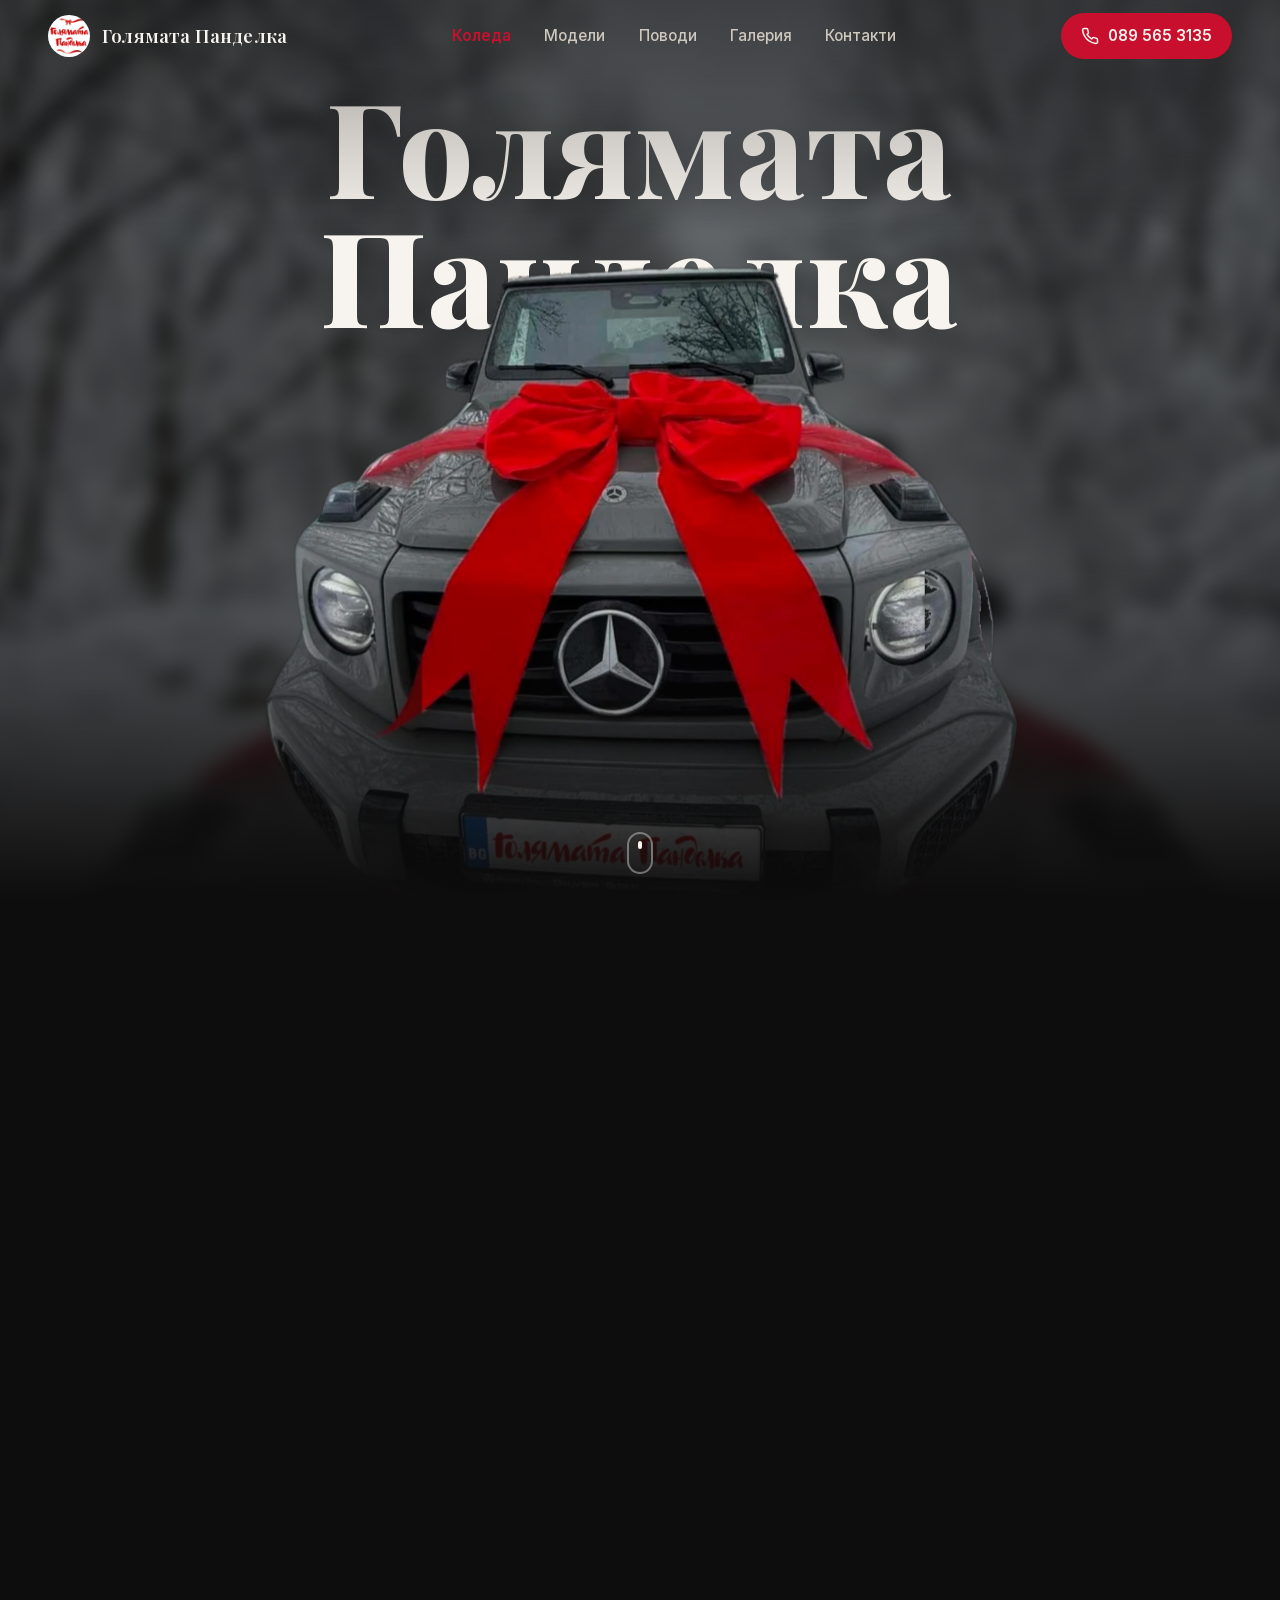
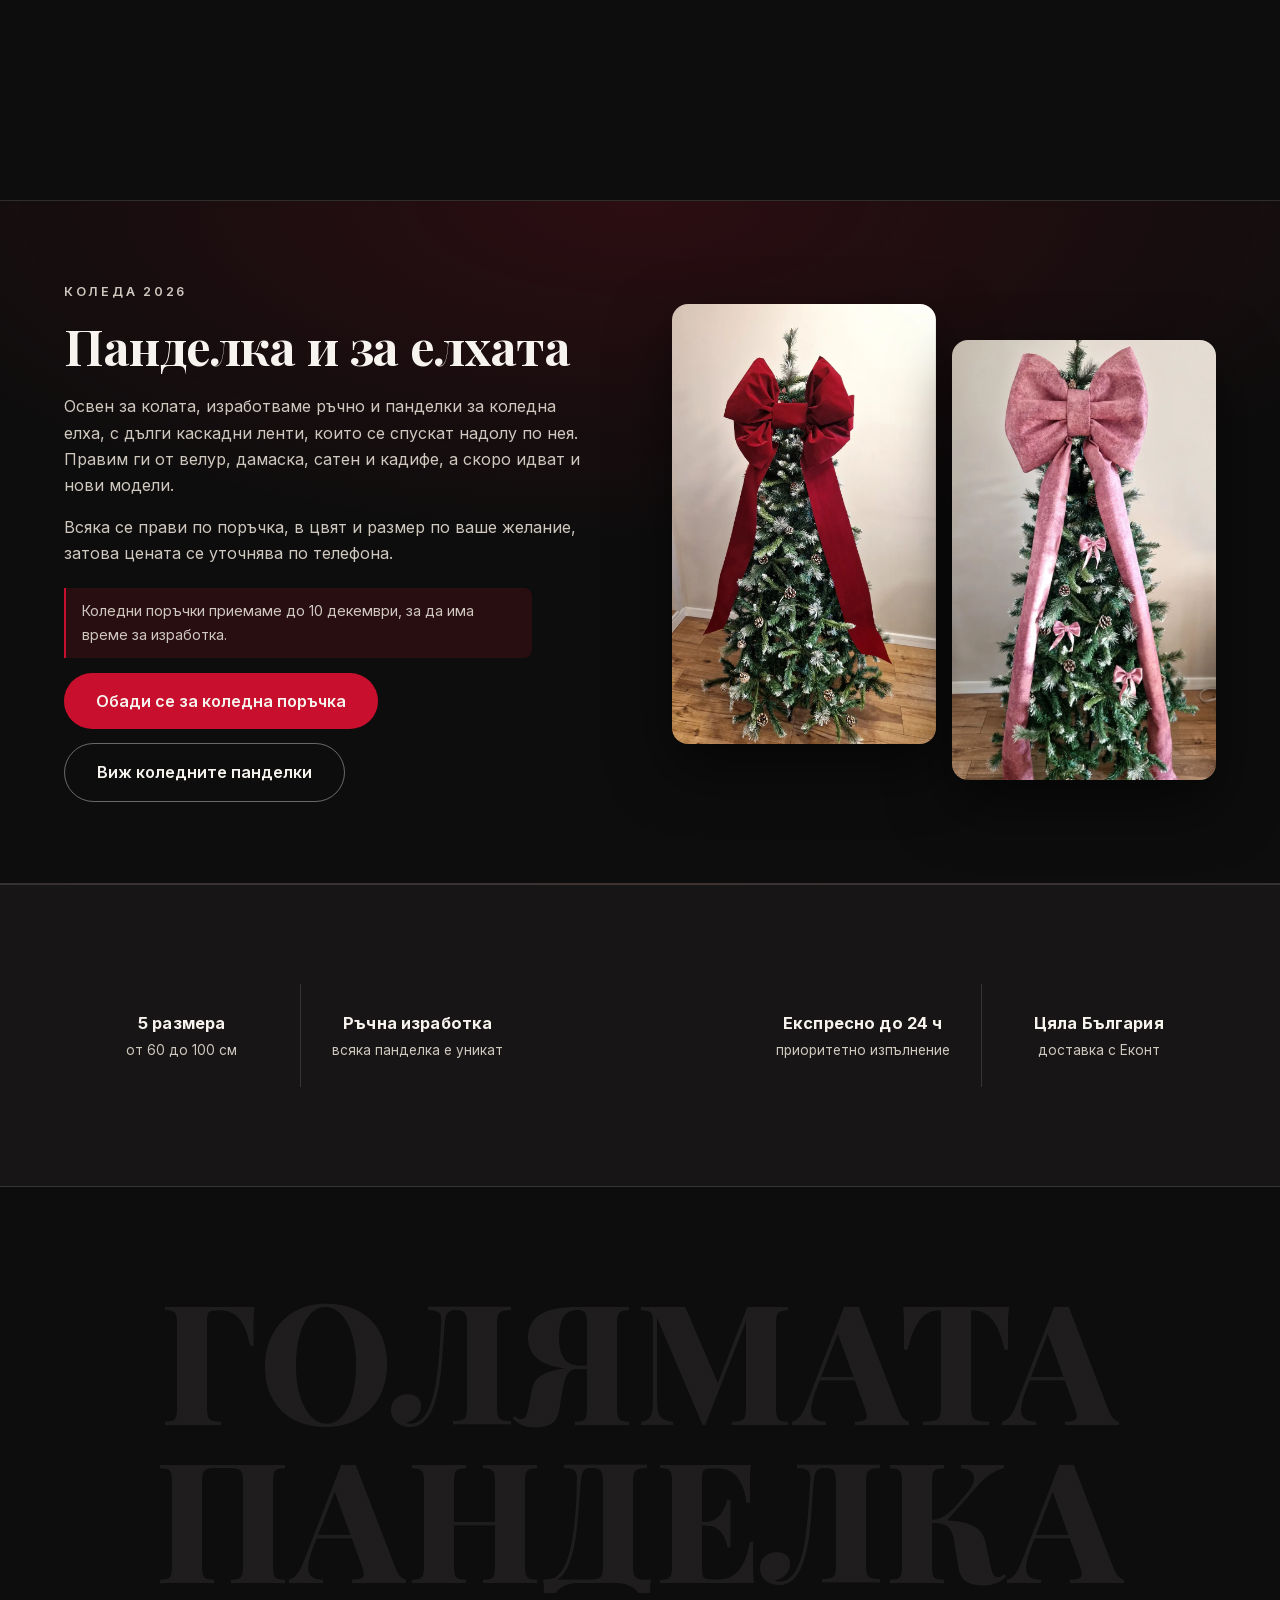
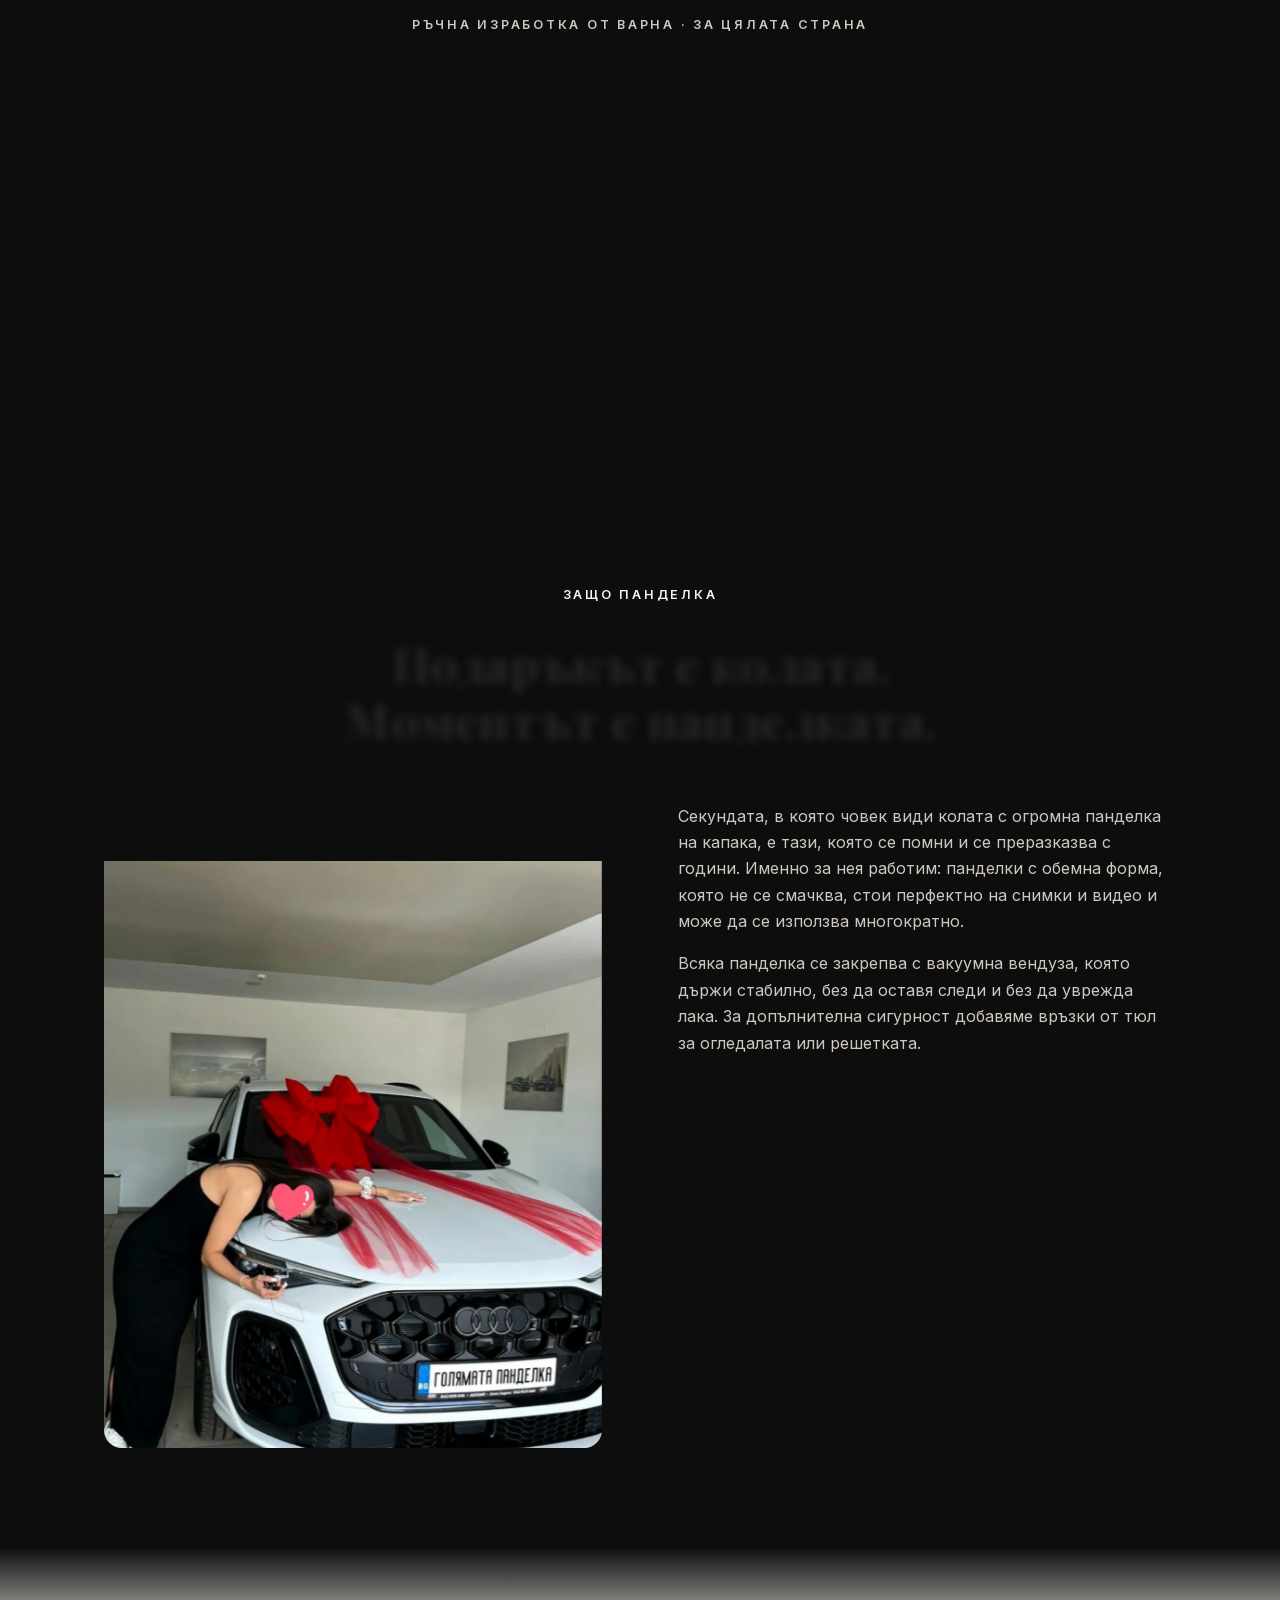
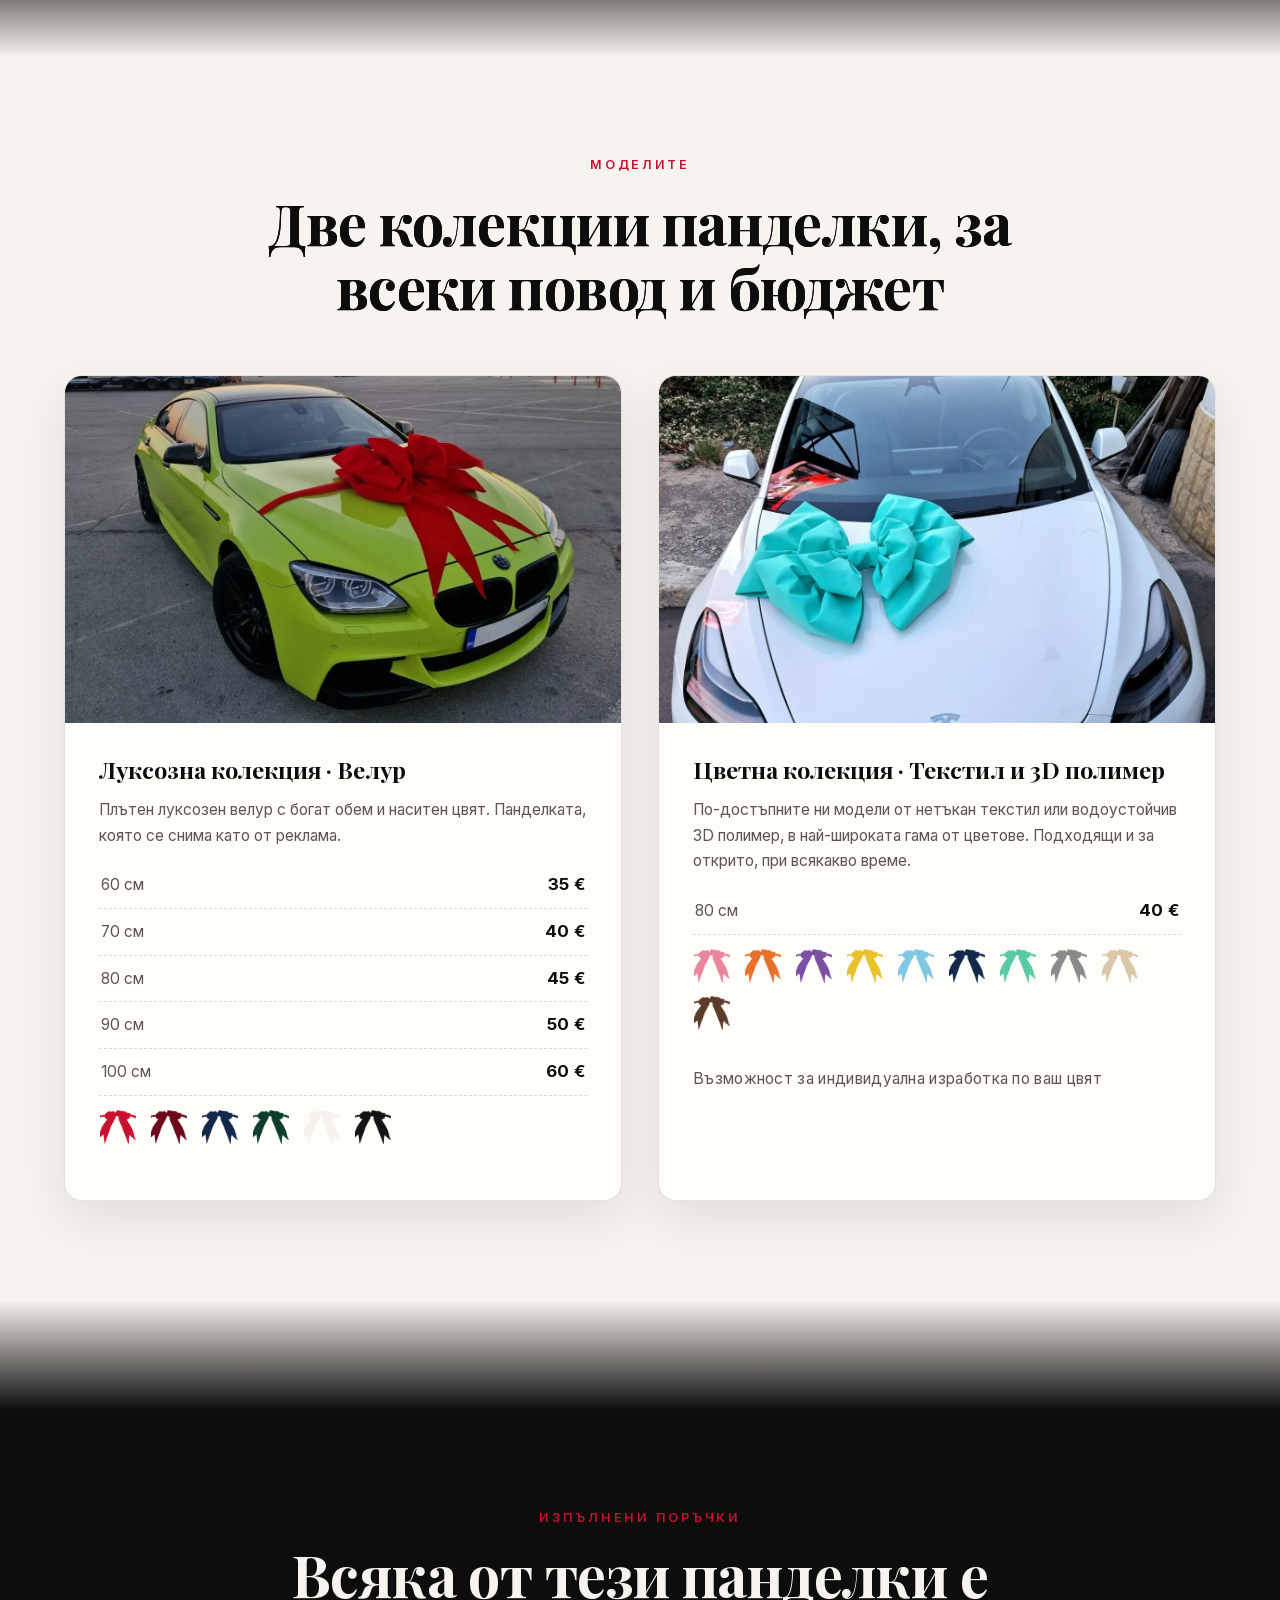
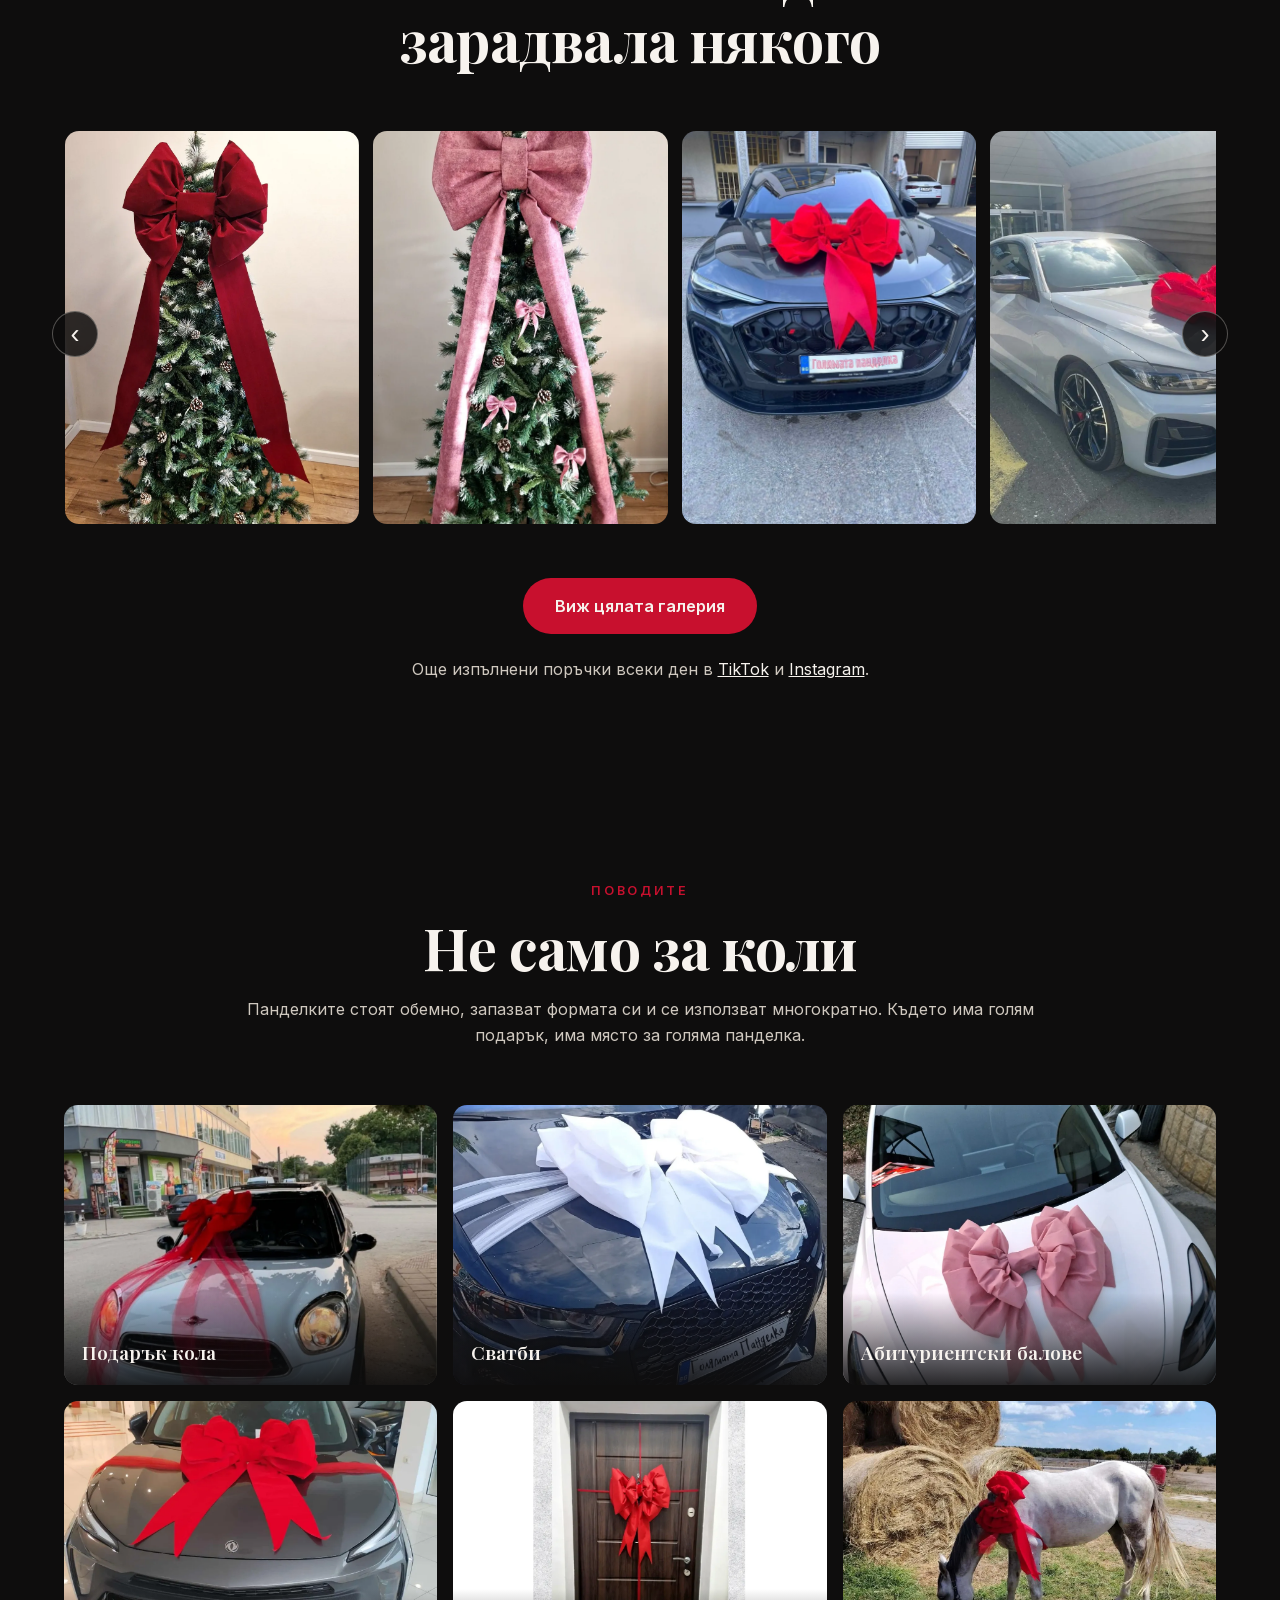
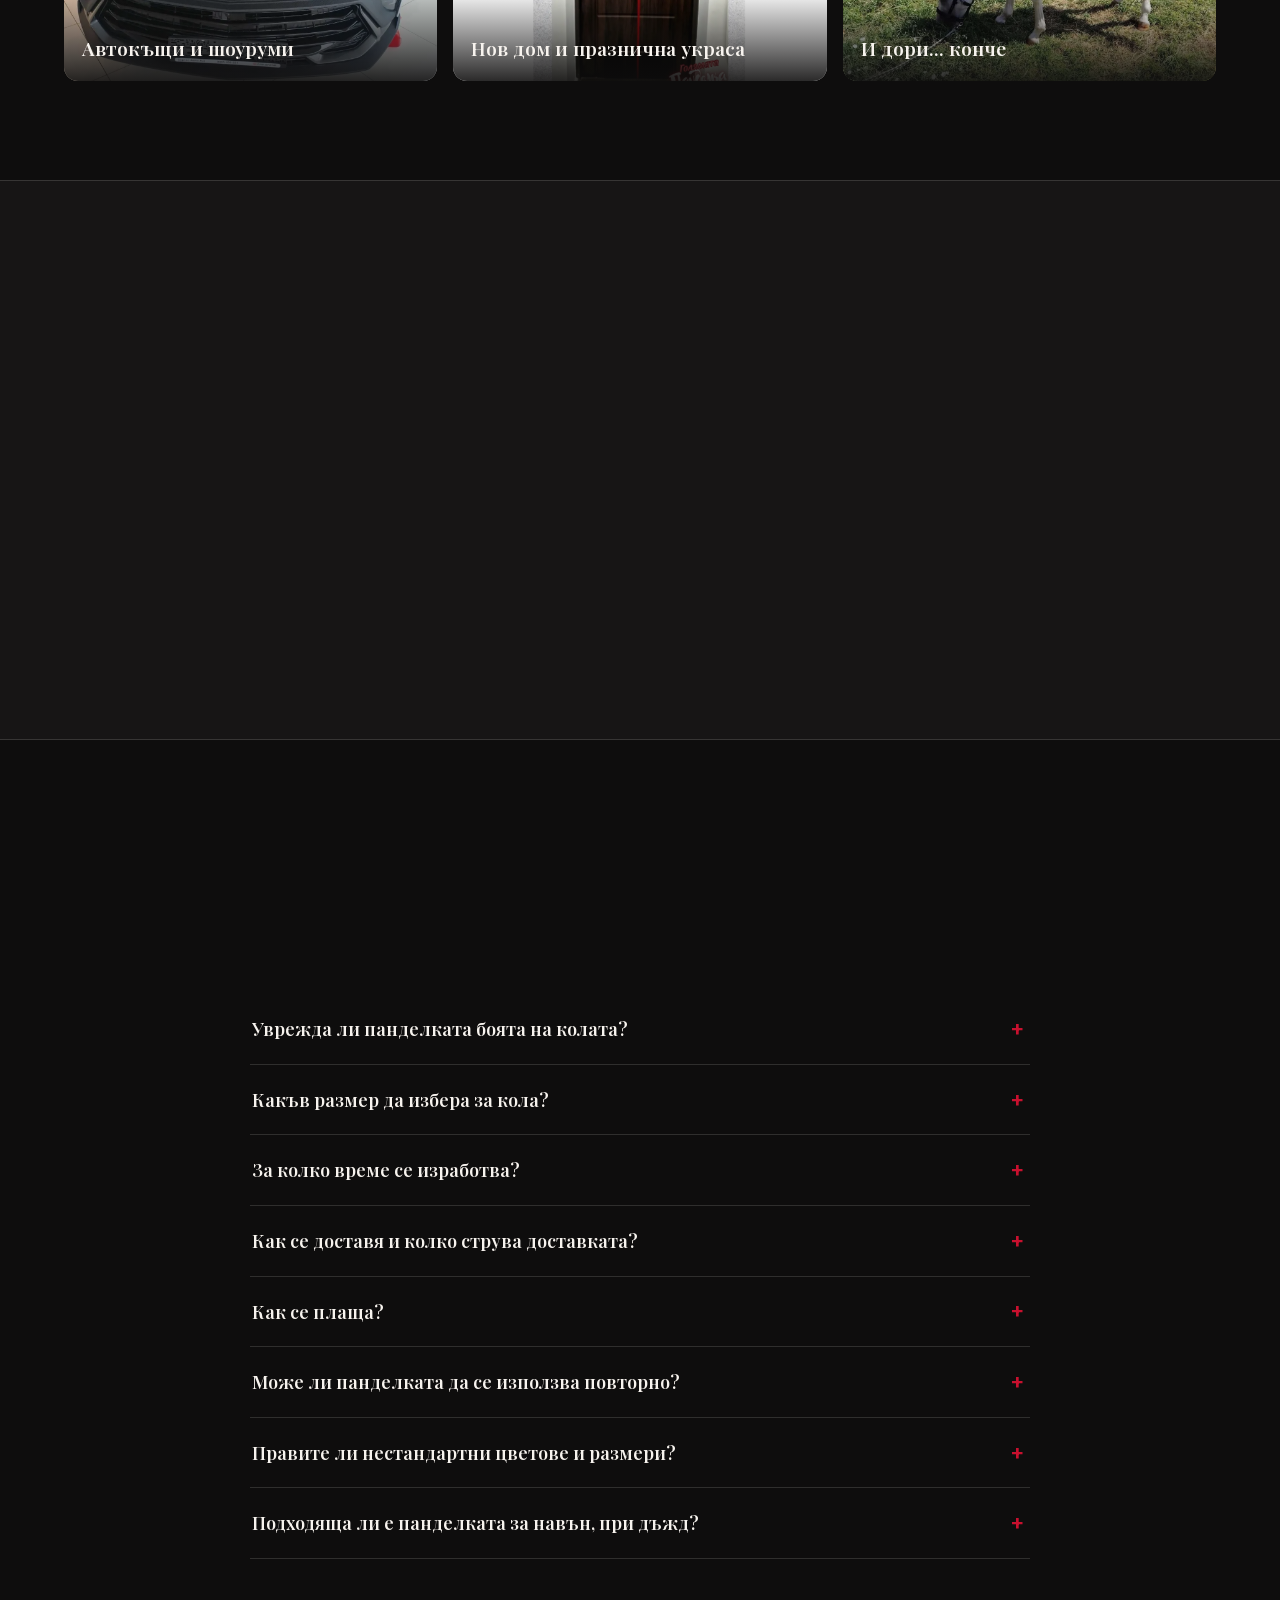
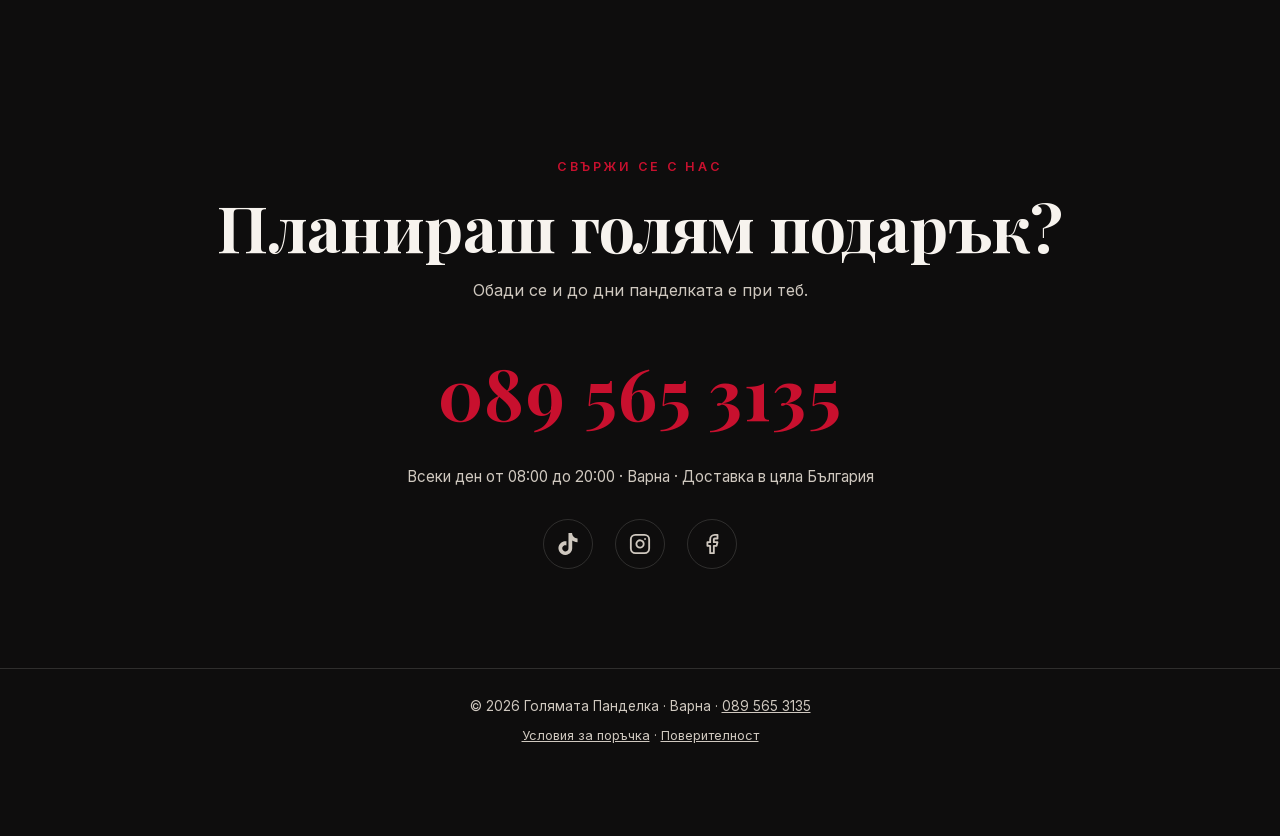
==== commit b4eb0a24: "Коледа: верните материи, срок 10 декември и дискретен сняг Co-Authored-By: Claude Opus 5 (1M context" ====
--- a/index.html
+++ b/index.html
@@ -18,7 +18,7 @@
   <link rel="preload" as="image" href="img/hero-g-cutout.webp" fetchpriority="high">
   <link rel="preload" as="font" type="font/woff2" crossorigin href="fonts/playfairdisplay-normal-cyrillic.woff2">
   <link rel="stylesheet" href="css/style.css?v=21">
-  <!-- KOLEDA:CSS:START --><link rel="stylesheet" href="css/koleda.css?v=3"><!-- KOLEDA:CSS:END -->
+  <!-- KOLEDA:CSS:START --><link rel="stylesheet" href="css/koleda.css?v=4"><!-- KOLEDA:CSS:END -->
   <script type="application/ld+json">
   {
     "@context": "https://schema.org",
@@ -155,9 +155,9 @@
     <div class="kol__text">
       <p class="kol__eyebrow reveal">Коледа 2026</p>
       <h2 class="reveal d1">Панделка и за елхата</h2>
-      <p class="reveal d2">Освен за колата, изработваме ръчно и велурени панделки за коледна елха, с дълги каскадни ленти, които се спускат надолу по елхата. Същите стоят разкошно и на входна врата.</p>
-      <p class="reveal d3">Всяка се прави по поръчка, в цвят и размер по избор, затова цената се уточнява по телефона.</p>
-      <p class="kol__note reveal d3">Декември е най-натовареният месец, затова е добре коледните поръчки да се заявяват по-рано.</p>
+      <p class="reveal d2">Освен за колата, изработваме ръчно и панделки за коледна елха, с дълги каскадни ленти, които се спускат надолу по нея. Правим ги от велур, дамаска, сатен и кадифе, а скоро идват и нови модели.</p>
+      <p class="reveal d3">Всяка се прави по поръчка, в цвят и размер по ваше желание, затова цената се уточнява по телефона.</p>
+      <p class="kol__note reveal d3">Коледни поръчки приемаме до 10 декември, за да има време за изработка.</p>
       <div class="kol__cta reveal d4">
         <a class="btn btn--primary" href="tel:+359895653135">Обади се за коледна поръчка</a>
         <a class="btn btn--ghost" href="koledni-pandelki.html">Виж коледните панделки</a>
@@ -421,5 +421,25 @@
 </a>
 
 <script src="js/main.js?v=21"></script>
+<!-- KOLEDA:SNOW:START --><div class="snow" aria-hidden="true">
+  <i style="left:32.4%;width:3.6px;height:3.6px;animation-duration:21.8s;animation-delay:-1.4s;--o:0.44;--dx:-16px"></i>
+  <i style="left:6.6%;width:5.0px;height:5.0px;animation-duration:14.4s;animation-delay:-8.7s;--o:0.27;--dx:-49px"></i>
+  <i style="left:42.2%;width:6.3px;height:6.3px;animation-duration:15.5s;animation-delay:-4.5s;--o:0.47;--dx:54px"></i>
+  <i style="left:57.0%;width:4.6px;height:4.6px;animation-duration:25.7s;animation-delay:-0.9s;--o:0.55;--dx:-25px"></i>
+  <i style="left:15.0%;width:3.5px;height:3.5px;animation-duration:17.7s;animation-delay:-16.3s;--o:0.31;--dx:10px"></i>
+  <i style="left:63.0%;width:4.5px;height:4.5px;animation-duration:20.6s;animation-delay:-1.3s;--o:0.27;--dx:-35px"></i>
+  <i style="left:67.0%;width:4.7px;height:4.7px;animation-duration:17.8s;animation-delay:-11.7s;--o:0.41;--dx:-24px"></i>
+  <i style="left:78.1%;width:5.8px;height:5.8px;animation-duration:16.9s;animation-delay:-11.5s;--o:0.43;--dx:45px"></i>
+  <i style="left:71.8%;width:4.2px;height:4.2px;animation-duration:25.8s;animation-delay:-2.4s;--o:0.4;--dx:31px"></i>
+  <i style="left:15.7%;width:5.0px;height:5.0px;animation-duration:14.5s;animation-delay:-13.4s;--o:0.52;--dx:9px"></i>
+  <i style="left:85.9%;width:4.3px;height:4.3px;animation-duration:22.3s;animation-delay:-11.9s;--o:0.45;--dx:-5px"></i>
+  <i style="left:82.5%;width:6.8px;height:6.8px;animation-duration:19.7s;animation-delay:-13.3s;--o:0.27;--dx:24px"></i>
+  <i style="left:63.8%;width:7.0px;height:7.0px;animation-duration:23.9s;animation-delay:-5.7s;--o:0.39;--dx:20px"></i>
+  <i style="left:3.2%;width:4.8px;height:4.8px;animation-duration:16.0s;animation-delay:-2.3s;--o:0.27;--dx:32px"></i>
+  <i style="left:13.5%;width:4.0px;height:4.0px;animation-duration:18.7s;animation-delay:-17.4s;--o:0.28;--dx:-6px"></i>
+  <i style="left:54.3%;width:6.5px;height:6.5px;animation-duration:23.8s;animation-delay:-17.3s;--o:0.35;--dx:-10px"></i>
+  <i style="left:35.8%;width:6.5px;height:6.5px;animation-duration:25.5s;animation-delay:-3.0s;--o:0.31;--dx:-32px"></i>
+  <i style="left:23.6%;width:4.9px;height:4.9px;animation-duration:21.1s;animation-delay:-5.3s;--o:0.25;--dx:-10px"></i>
+</div><!-- KOLEDA:SNOW:END -->
 </body>
 </html>
--- a/css/koleda.css
+++ b/css/koleda.css
@@ -119,3 +119,43 @@
   .kol__grid--2, .kol__grid--3 { grid-template-columns: 1fr 1fr; gap: 10px; }
   .kol__grid--3 figure:last-child { grid-column: span 2; }
 }
+
+/* ---------- Снежинки, дискретни и леки за браузъра ---------- */
+
+.snow {
+  position: fixed;
+  inset: 0;
+  z-index: 40;
+  pointer-events: none;
+  overflow: hidden;
+}
+
+.snow i {
+  position: absolute;
+  top: -14px;
+  display: block;
+  border-radius: 50%;
+  background: #fff;
+  opacity: 0;
+  filter: blur(0.4px);
+  animation-name: snezhinka;
+  animation-timing-function: linear;
+  animation-iteration-count: infinite;
+  will-change: transform;
+}
+
+@keyframes snezhinka {
+  0%   { transform: translate3d(0, 0, 0); opacity: 0; }
+  12%  { opacity: var(--o); }
+  88%  { opacity: var(--o); }
+  100% { transform: translate3d(var(--dx), 104vh, 0); opacity: 0; }
+}
+
+/* на телефон оставяме по-малко снежинки, за да не товарят */
+@media (max-width: 700px) {
+  .snow i:nth-child(even) { display: none; }
+}
+
+@media (prefers-reduced-motion: reduce) {
+  .snow { display: none; }
+}
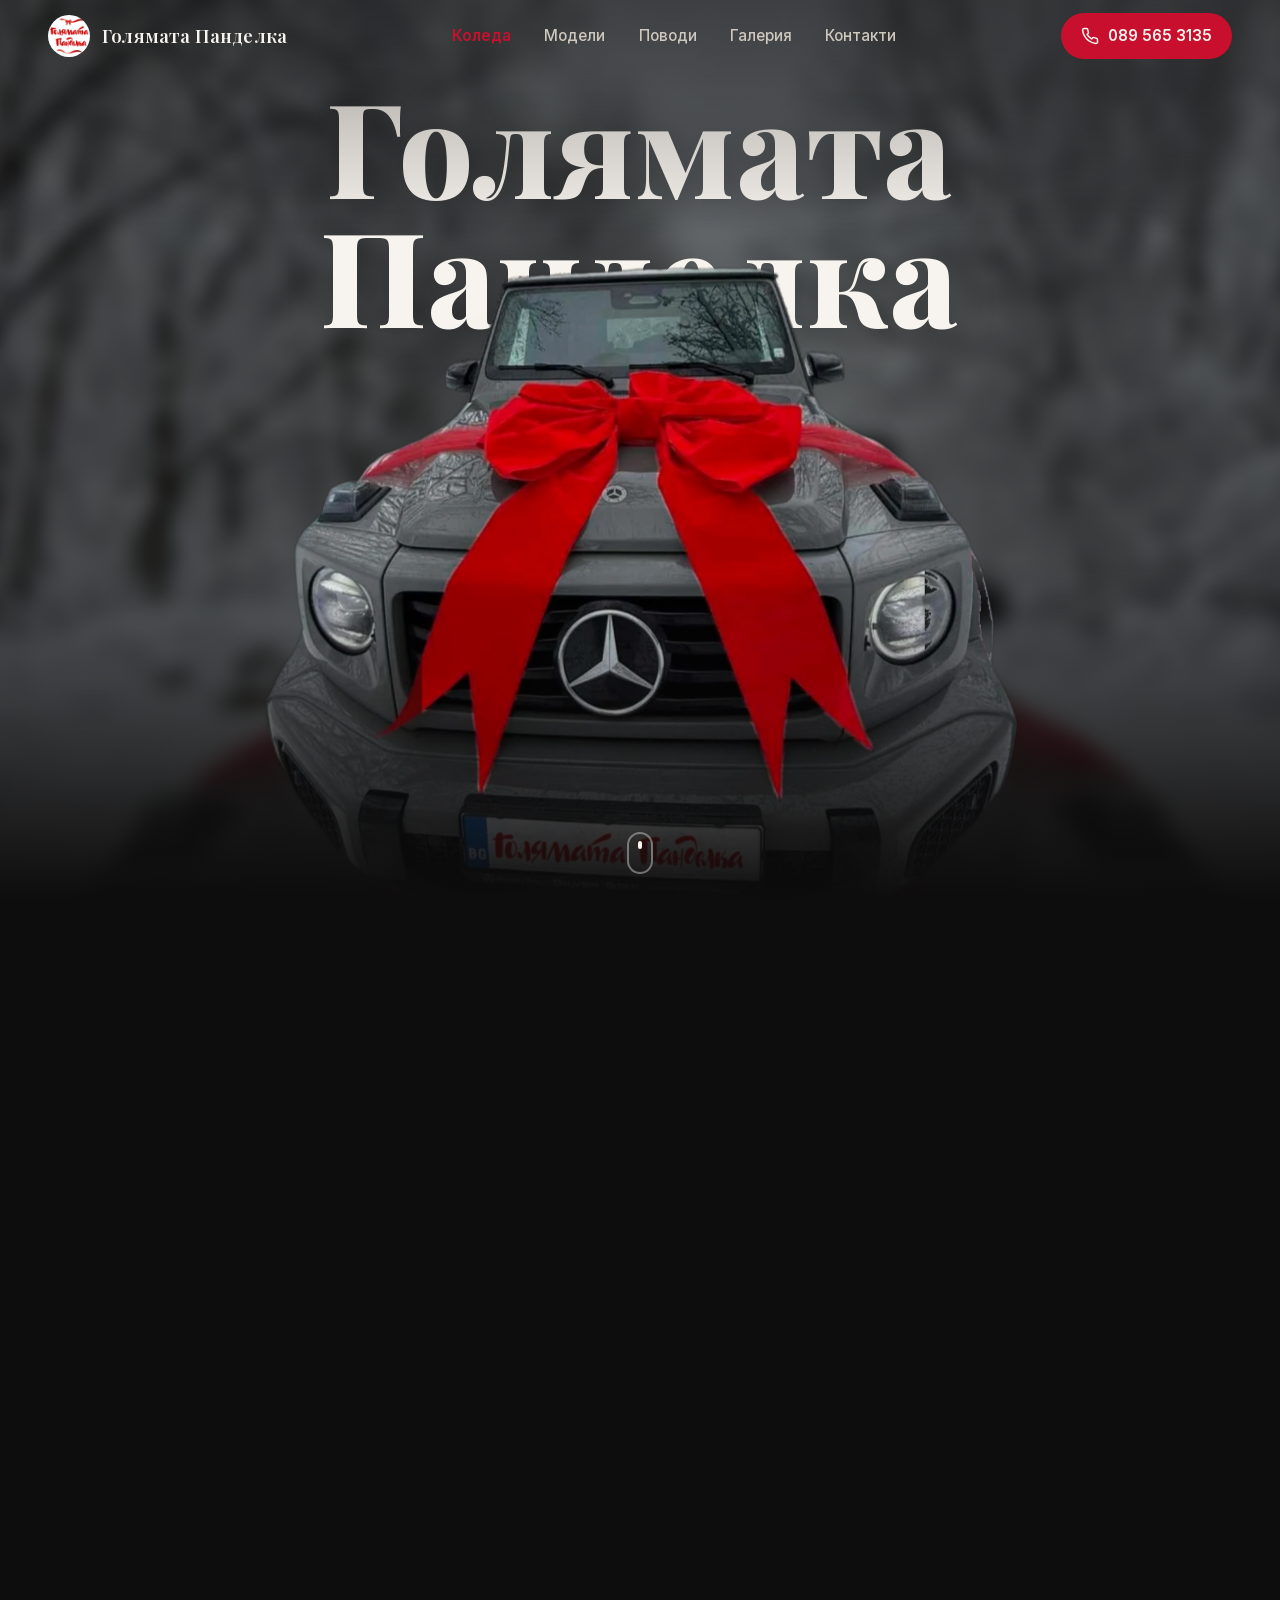
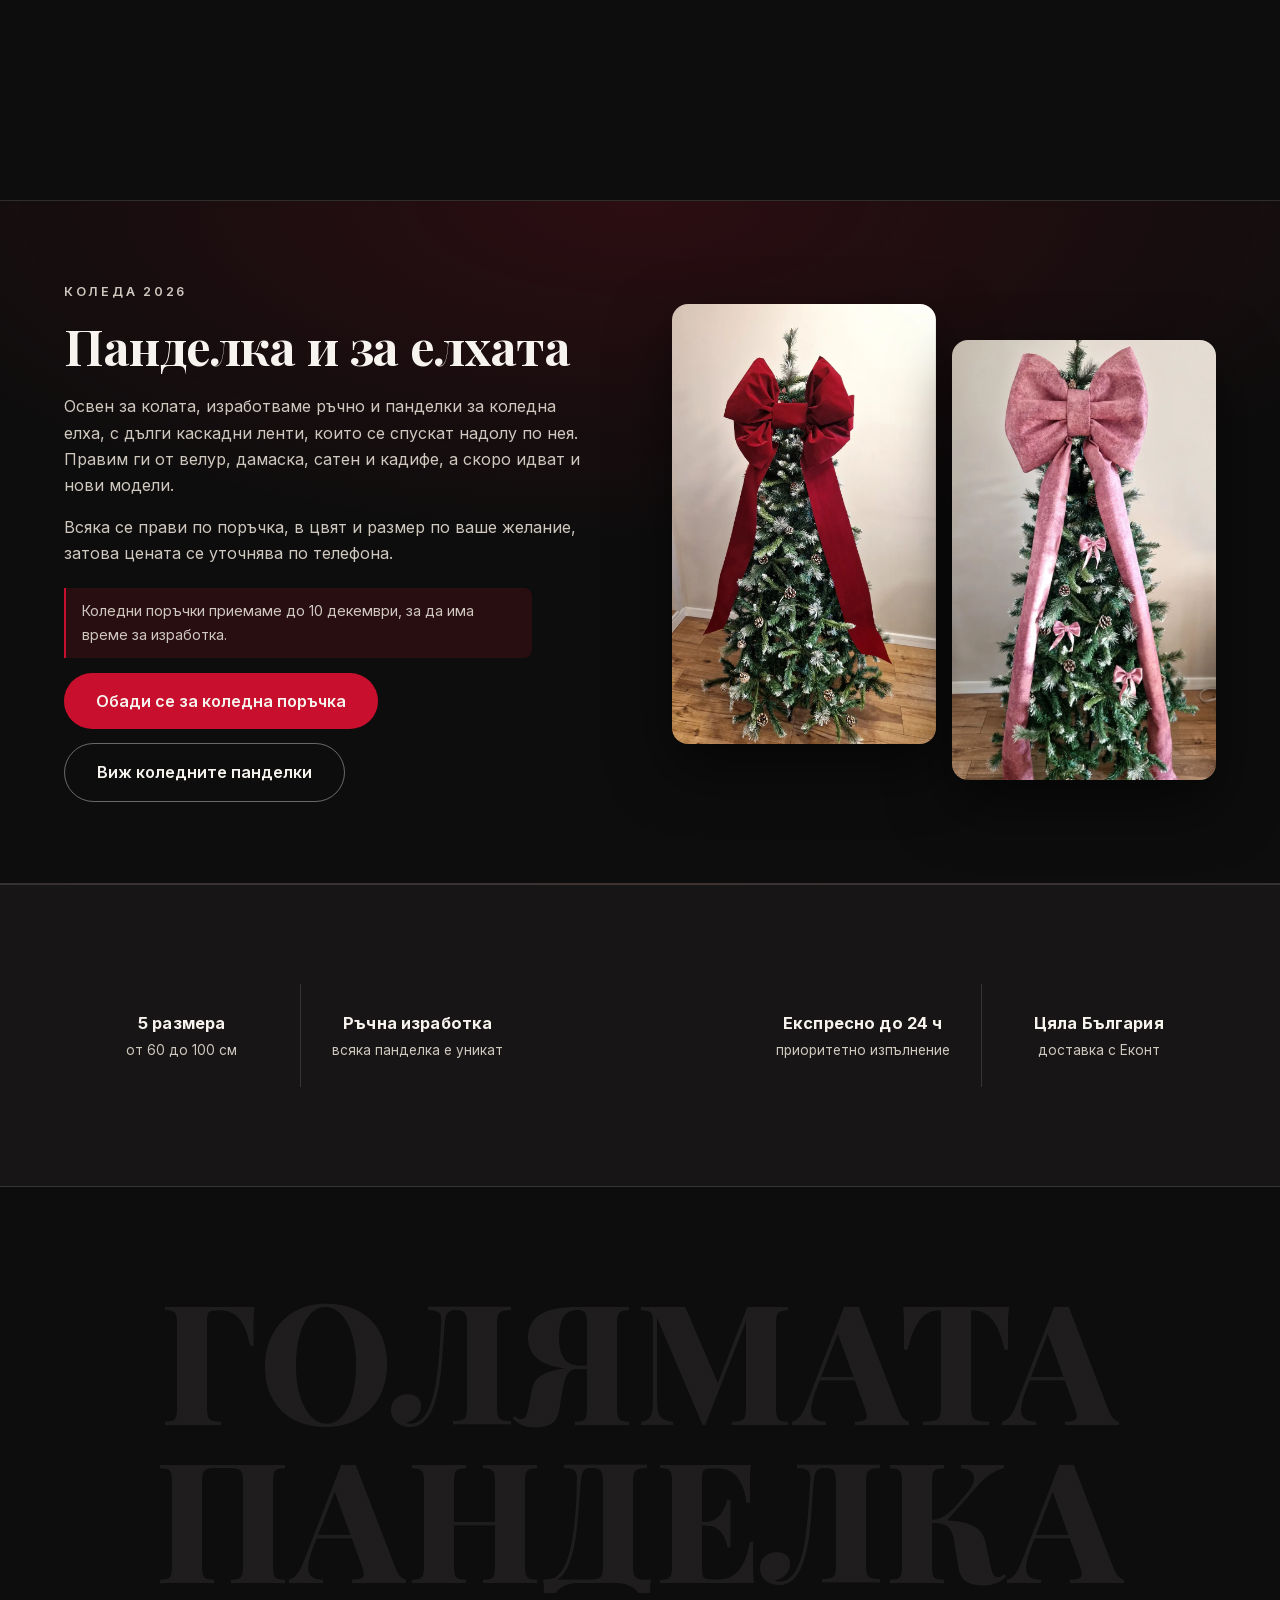
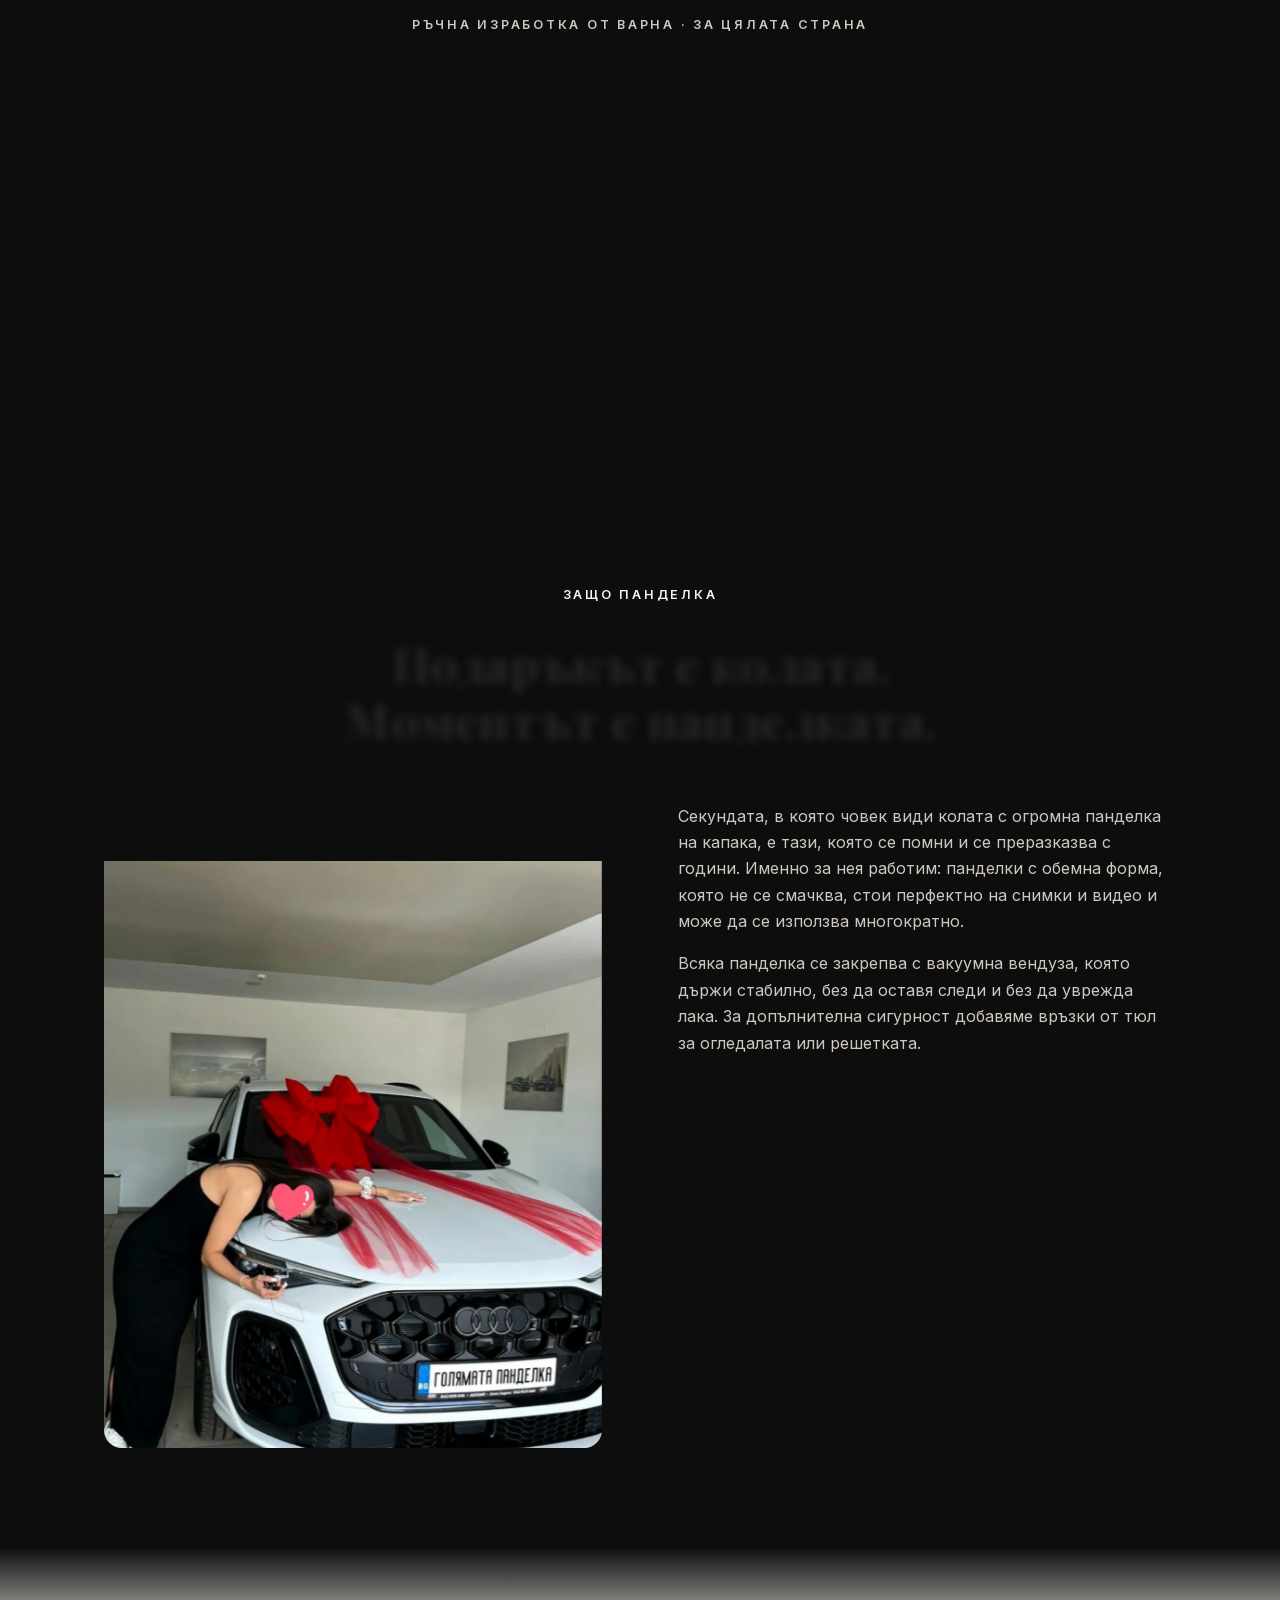
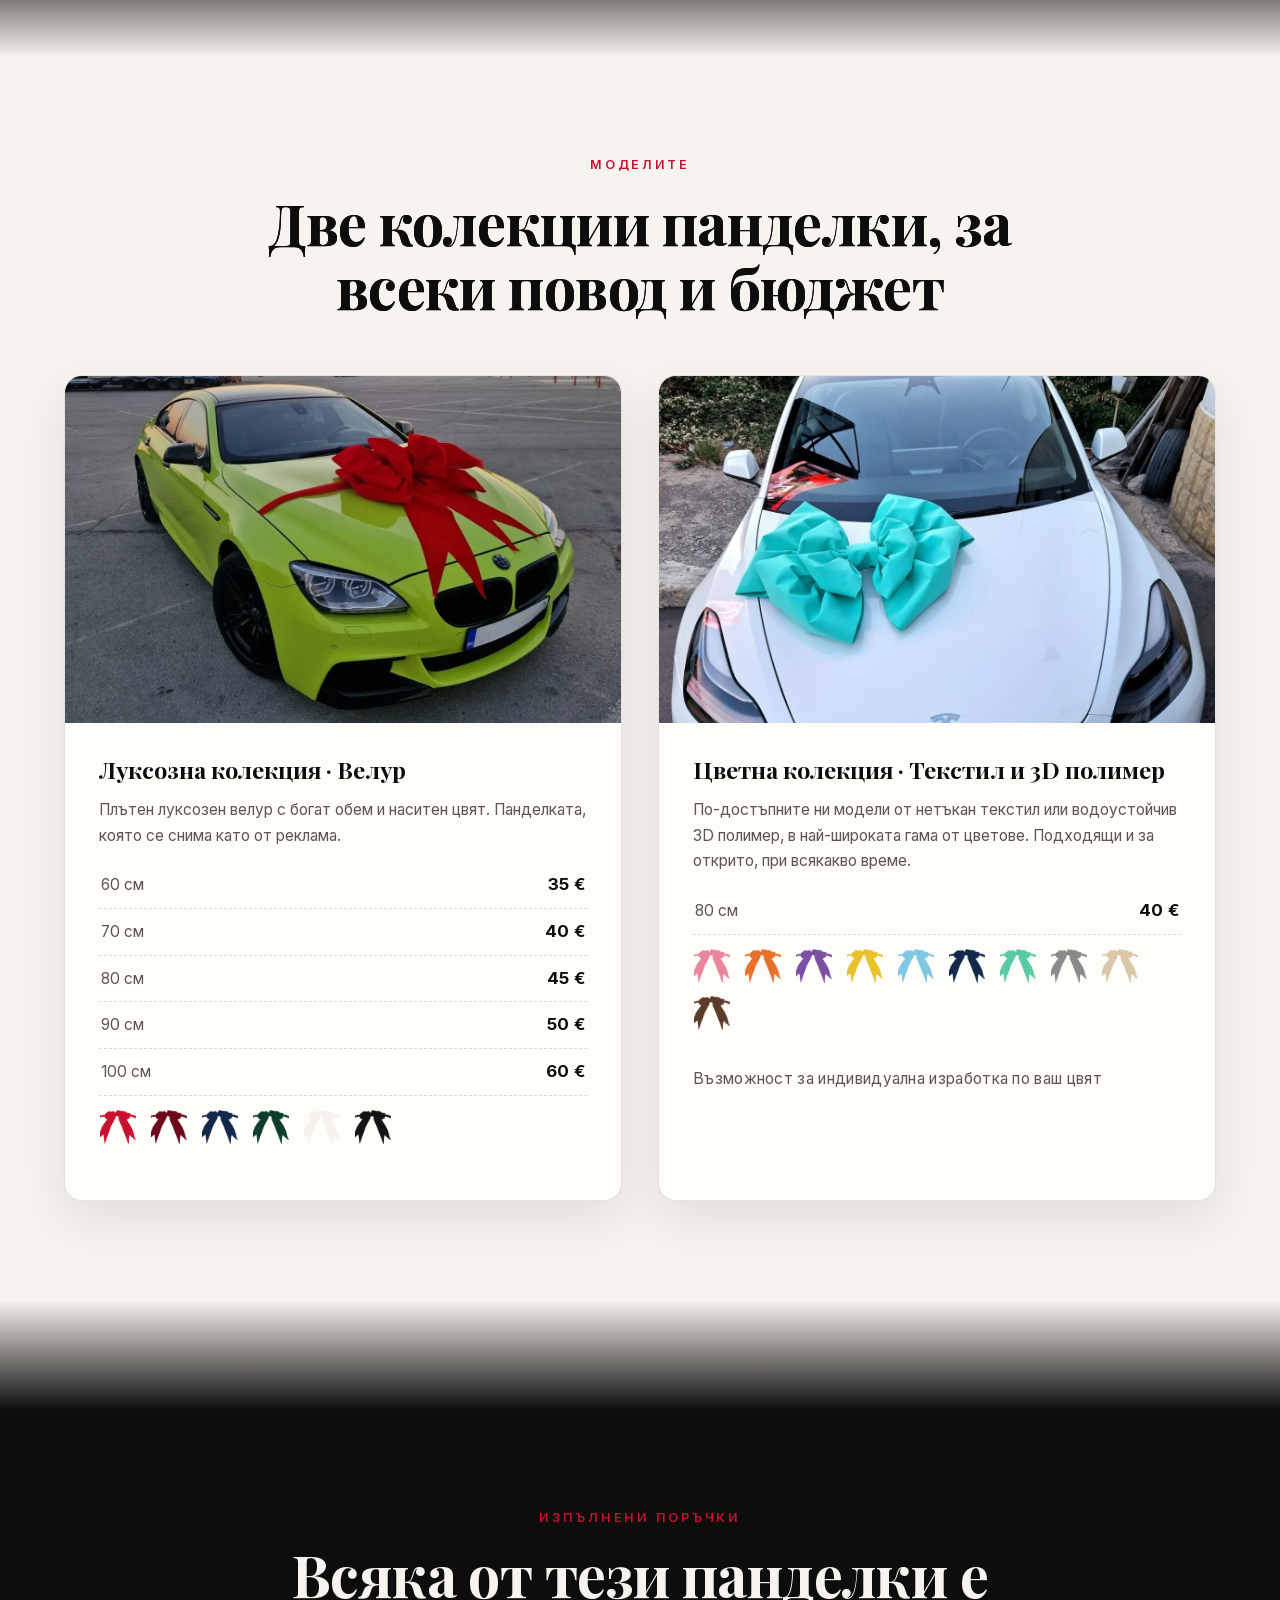
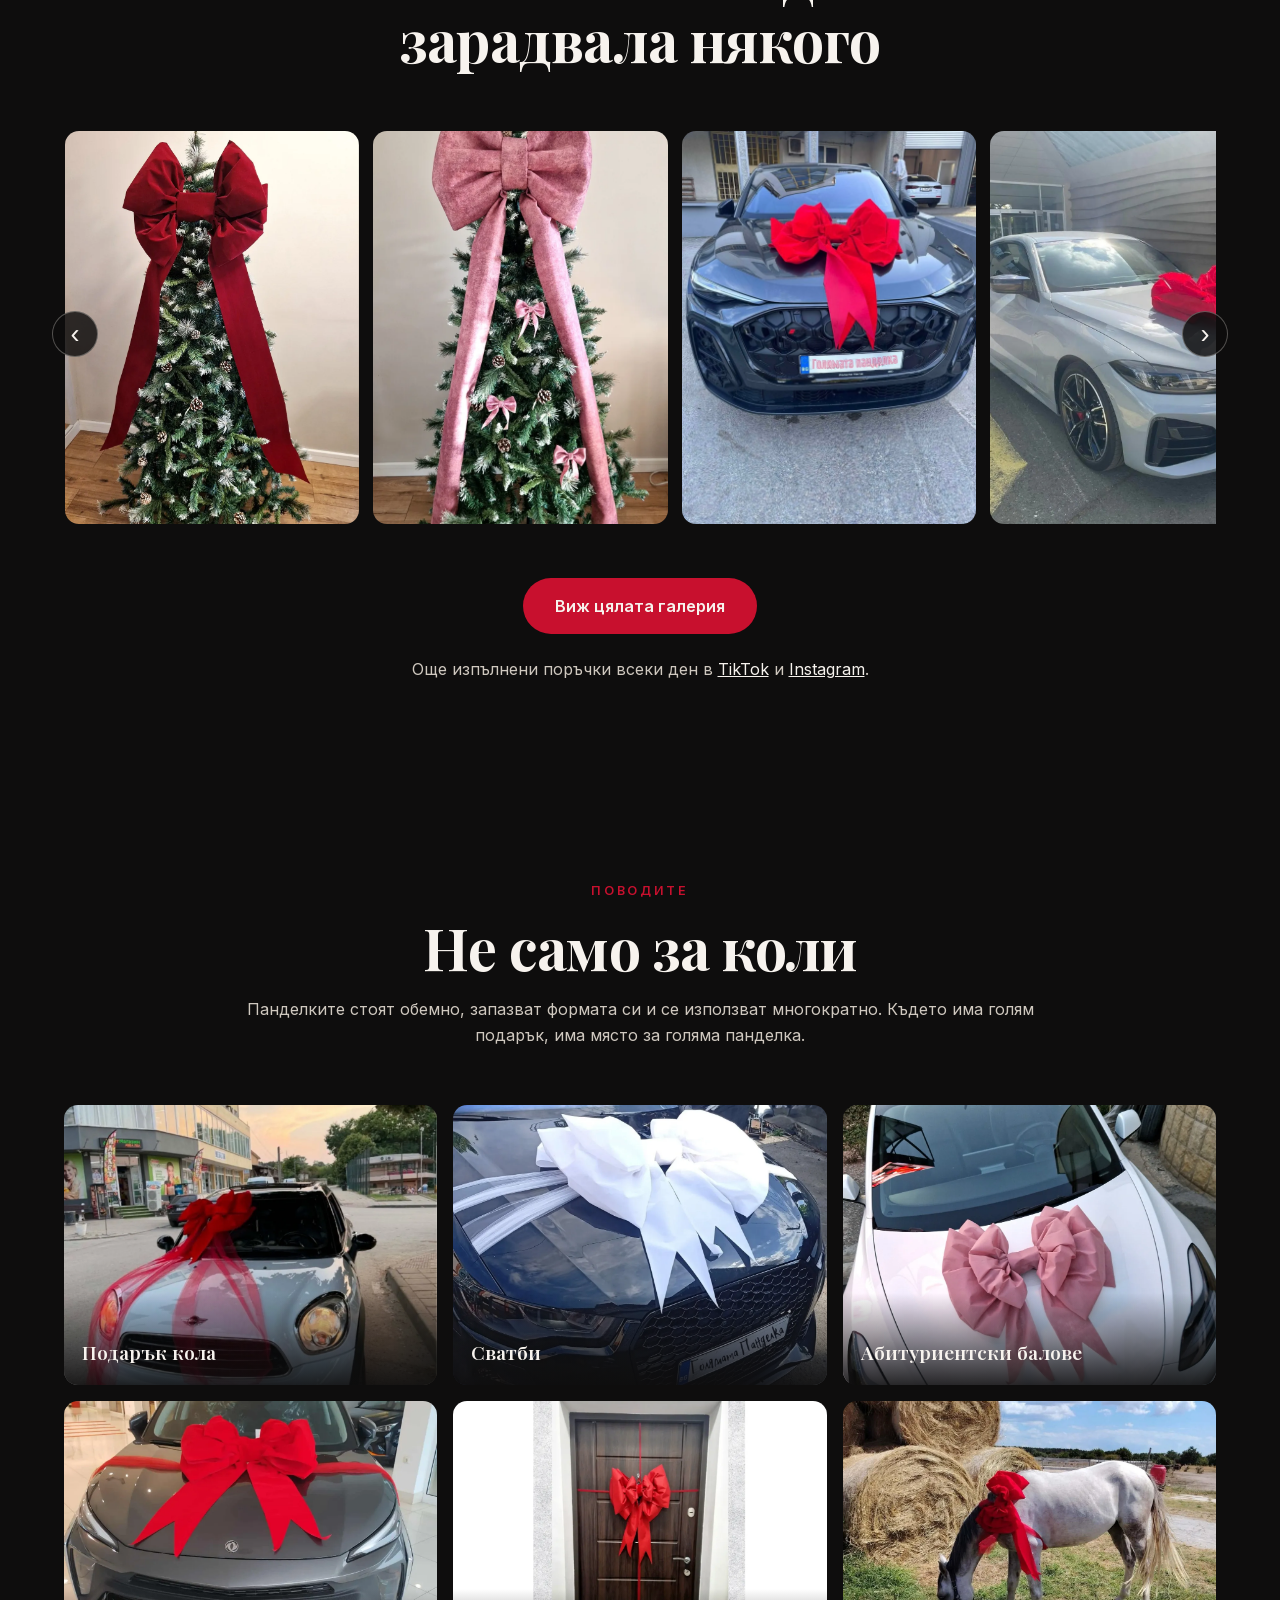
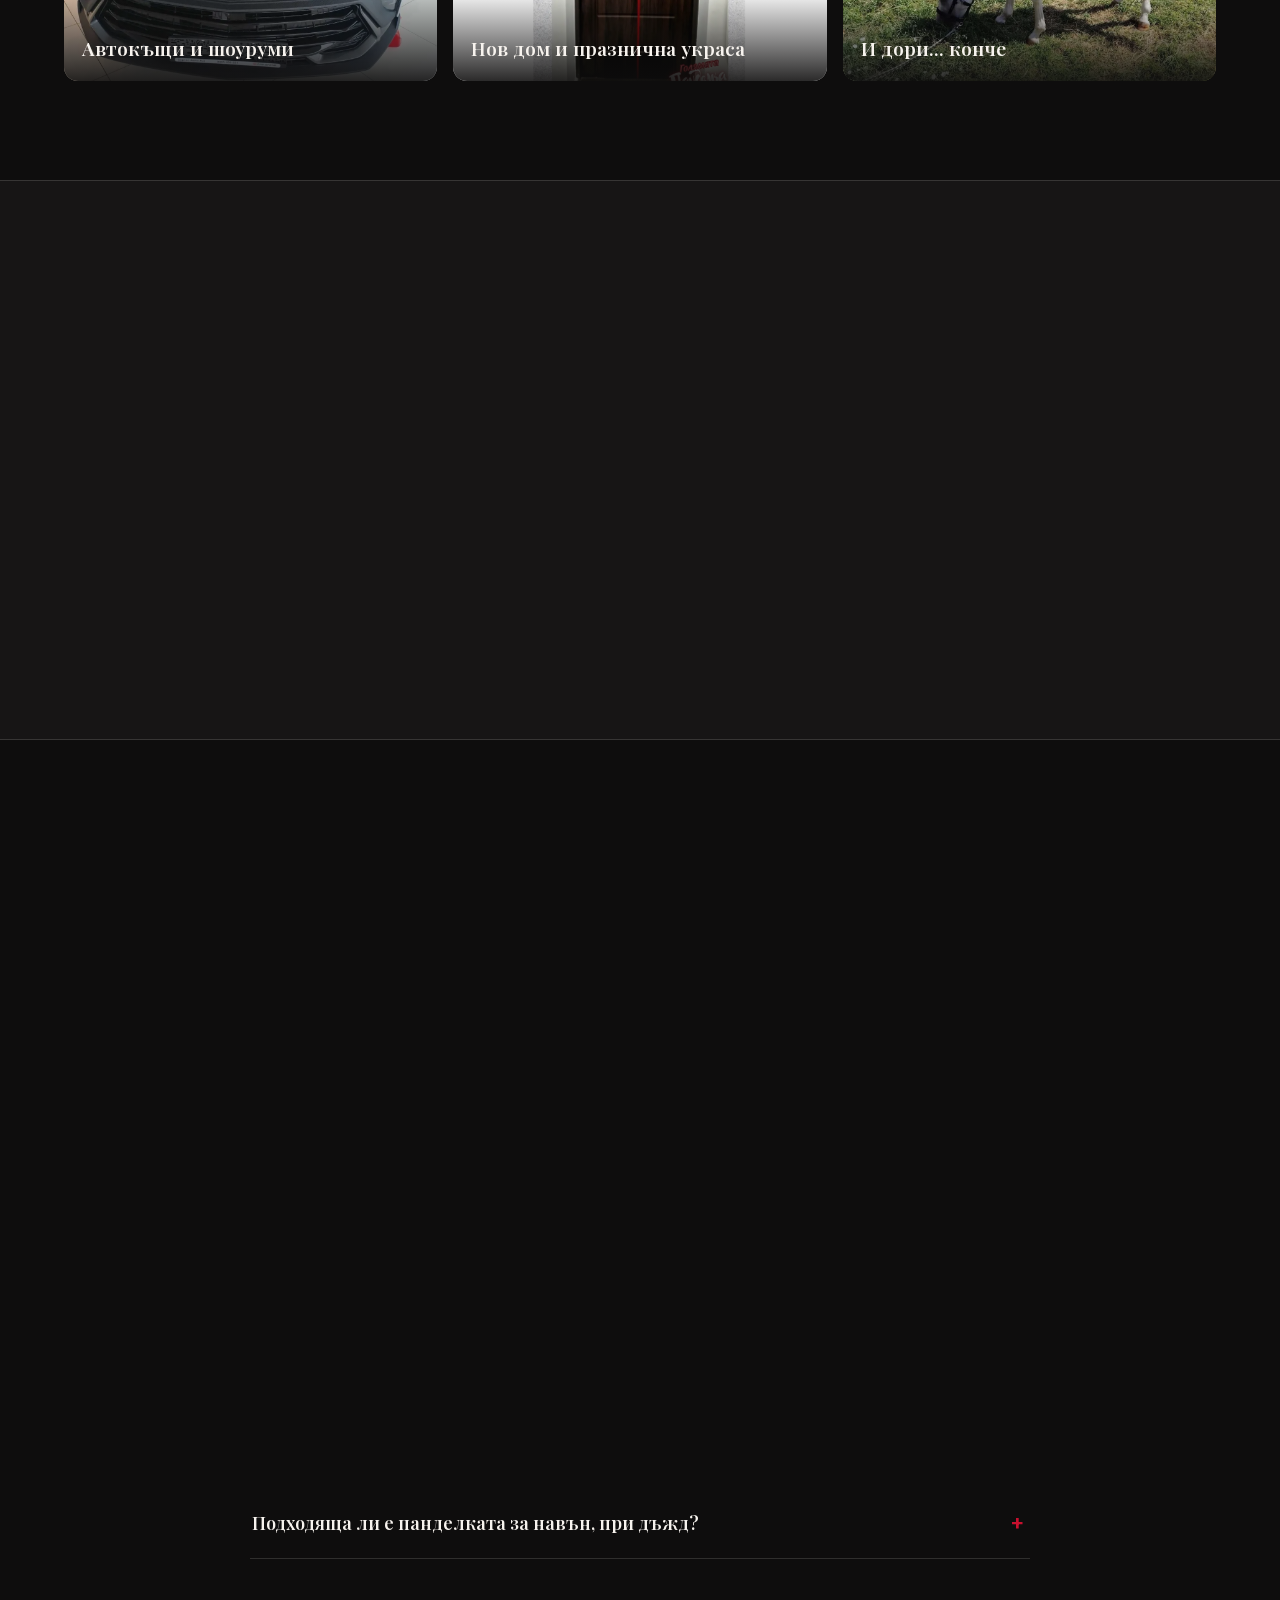
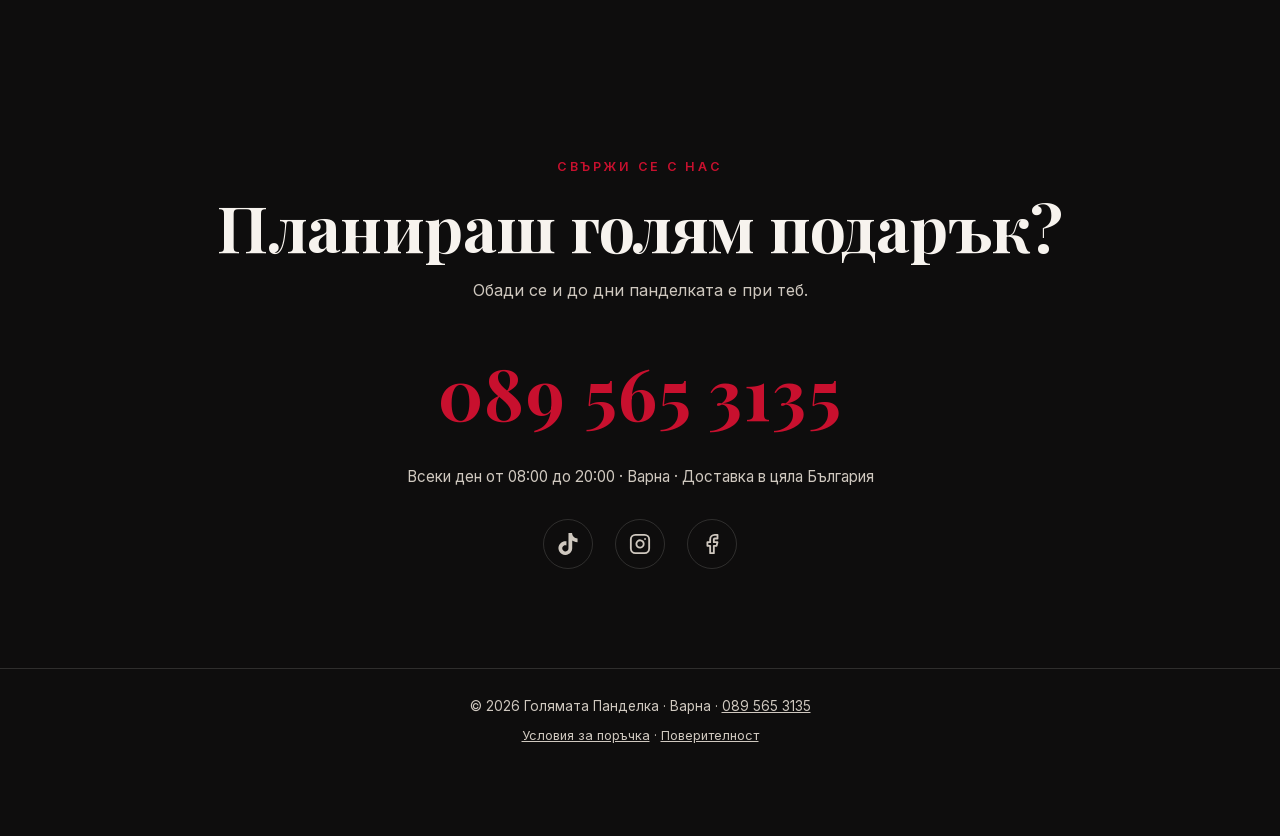
==== commit de90127d: "Повече снежинки: 32 на компютър, 22 на телефон Co-Authored-By: Claude Opus 5 (1M context) <noreply@a" ====
--- a/index.html
+++ b/index.html
@@ -18,7 +18,7 @@
   <link rel="preload" as="image" href="img/hero-g-cutout.webp" fetchpriority="high">
   <link rel="preload" as="font" type="font/woff2" crossorigin href="fonts/playfairdisplay-normal-cyrillic.woff2">
   <link rel="stylesheet" href="css/style.css?v=21">
-  <!-- KOLEDA:CSS:START --><link rel="stylesheet" href="css/koleda.css?v=4"><!-- KOLEDA:CSS:END -->
+  <!-- KOLEDA:CSS:START --><link rel="stylesheet" href="css/koleda.css?v=5"><!-- KOLEDA:CSS:END -->
   <script type="application/ld+json">
   {
     "@context": "https://schema.org",
@@ -422,24 +422,38 @@
 
 <script src="js/main.js?v=21"></script>
 <!-- KOLEDA:SNOW:START --><div class="snow" aria-hidden="true">
-  <i style="left:32.4%;width:3.6px;height:3.6px;animation-duration:21.8s;animation-delay:-1.4s;--o:0.44;--dx:-16px"></i>
-  <i style="left:6.6%;width:5.0px;height:5.0px;animation-duration:14.4s;animation-delay:-8.7s;--o:0.27;--dx:-49px"></i>
-  <i style="left:42.2%;width:6.3px;height:6.3px;animation-duration:15.5s;animation-delay:-4.5s;--o:0.47;--dx:54px"></i>
-  <i style="left:57.0%;width:4.6px;height:4.6px;animation-duration:25.7s;animation-delay:-0.9s;--o:0.55;--dx:-25px"></i>
-  <i style="left:15.0%;width:3.5px;height:3.5px;animation-duration:17.7s;animation-delay:-16.3s;--o:0.31;--dx:10px"></i>
-  <i style="left:63.0%;width:4.5px;height:4.5px;animation-duration:20.6s;animation-delay:-1.3s;--o:0.27;--dx:-35px"></i>
-  <i style="left:67.0%;width:4.7px;height:4.7px;animation-duration:17.8s;animation-delay:-11.7s;--o:0.41;--dx:-24px"></i>
-  <i style="left:78.1%;width:5.8px;height:5.8px;animation-duration:16.9s;animation-delay:-11.5s;--o:0.43;--dx:45px"></i>
-  <i style="left:71.8%;width:4.2px;height:4.2px;animation-duration:25.8s;animation-delay:-2.4s;--o:0.4;--dx:31px"></i>
-  <i style="left:15.7%;width:5.0px;height:5.0px;animation-duration:14.5s;animation-delay:-13.4s;--o:0.52;--dx:9px"></i>
-  <i style="left:85.9%;width:4.3px;height:4.3px;animation-duration:22.3s;animation-delay:-11.9s;--o:0.45;--dx:-5px"></i>
-  <i style="left:82.5%;width:6.8px;height:6.8px;animation-duration:19.7s;animation-delay:-13.3s;--o:0.27;--dx:24px"></i>
-  <i style="left:63.8%;width:7.0px;height:7.0px;animation-duration:23.9s;animation-delay:-5.7s;--o:0.39;--dx:20px"></i>
-  <i style="left:3.2%;width:4.8px;height:4.8px;animation-duration:16.0s;animation-delay:-2.3s;--o:0.27;--dx:32px"></i>
-  <i style="left:13.5%;width:4.0px;height:4.0px;animation-duration:18.7s;animation-delay:-17.4s;--o:0.28;--dx:-6px"></i>
-  <i style="left:54.3%;width:6.5px;height:6.5px;animation-duration:23.8s;animation-delay:-17.3s;--o:0.35;--dx:-10px"></i>
-  <i style="left:35.8%;width:6.5px;height:6.5px;animation-duration:25.5s;animation-delay:-3.0s;--o:0.31;--dx:-32px"></i>
-  <i style="left:23.6%;width:4.9px;height:4.9px;animation-duration:21.1s;animation-delay:-5.3s;--o:0.25;--dx:-10px"></i>
+  <i style="left:45.1%;width:5.3px;height:5.3px;animation-duration:25.0s;animation-delay:-11.2s;--o:0.45;--dx:12px"></i>
+  <i style="left:18.7%;width:5.1px;height:5.1px;animation-duration:21.2s;animation-delay:-19.0s;--o:0.29;--dx:-28px"></i>
+  <i style="left:9.4%;width:6.5px;height:6.5px;animation-duration:22.0s;animation-delay:-1.0s;--o:0.64;--dx:65px"></i>
+  <i style="left:64.9%;width:5.6px;height:5.6px;animation-duration:15.0s;animation-delay:-0.4s;--o:0.46;--dx:-62px"></i>
+  <i style="left:19.2%;width:3.7px;height:3.7px;animation-duration:13.4s;animation-delay:-11.1s;--o:0.43;--dx:48px"></i>
+  <i style="left:51.6%;width:5.7px;height:5.7px;animation-duration:19.5s;animation-delay:-15.9s;--o:0.43;--dx:-31px"></i>
+  <i style="left:98.8%;width:7.5px;height:7.5px;animation-duration:23.9s;animation-delay:-17.0s;--o:0.38;--dx:-38px"></i>
+  <i style="left:29.0%;width:2.9px;height:2.9px;animation-duration:23.0s;animation-delay:-9.6s;--o:0.59;--dx:-16px"></i>
+  <i style="left:94.9%;width:6.7px;height:6.7px;animation-duration:13.0s;animation-delay:-5.0s;--o:0.61;--dx:-4px"></i>
+  <i style="left:97.1%;width:4.5px;height:4.5px;animation-duration:13.9s;animation-delay:-15.1s;--o:0.56;--dx:-32px"></i>
+  <i style="left:9.1%;width:4.2px;height:4.2px;animation-duration:25.5s;animation-delay:-18.2s;--o:0.3;--dx:-36px"></i>
+  <i style="left:10.5%;width:2.8px;height:2.8px;animation-duration:23.4s;animation-delay:-4.3s;--o:0.47;--dx:-7px"></i>
+  <i style="left:19.3%;width:6.2px;height:6.2px;animation-duration:14.7s;animation-delay:-15.4s;--o:0.3;--dx:-11px"></i>
+  <i style="left:21.5%;width:3.8px;height:3.8px;animation-duration:25.6s;animation-delay:-19.3s;--o:0.37;--dx:54px"></i>
+  <i style="left:21.3%;width:4.5px;height:4.5px;animation-duration:24.1s;animation-delay:-15.4s;--o:0.29;--dx:69px"></i>
+  <i style="left:21.5%;width:3.8px;height:3.8px;animation-duration:23.0s;animation-delay:-7.9s;--o:0.37;--dx:-60px"></i>
+  <i style="left:9.4%;width:5.4px;height:5.4px;animation-duration:16.2s;animation-delay:-14.4s;--o:0.4;--dx:-7px"></i>
+  <i style="left:95.0%;width:4.9px;height:4.9px;animation-duration:20.5s;animation-delay:-20.8s;--o:0.32;--dx:-48px"></i>
+  <i style="left:90.0%;width:6.6px;height:6.6px;animation-duration:16.2s;animation-delay:-4.6s;--o:0.55;--dx:62px"></i>
+  <i style="left:19.9%;width:7.3px;height:7.3px;animation-duration:24.5s;animation-delay:-14.5s;--o:0.42;--dx:-55px"></i>
+  <i style="left:4.3%;width:7.3px;height:7.3px;animation-duration:16.1s;animation-delay:-16.9s;--o:0.35;--dx:45px"></i>
+  <i style="left:59.3%;width:4.0px;height:4.0px;animation-duration:15.3s;animation-delay:-17.3s;--o:0.28;--dx:-38px"></i>
+  <i style="left:55.6%;width:6.8px;height:6.8px;animation-duration:21.0s;animation-delay:-6.7s;--o:0.62;--dx:-41px"></i>
+  <i style="left:2.1%;width:3.8px;height:3.8px;animation-duration:18.8s;animation-delay:-1.5s;--o:0.32;--dx:-18px"></i>
+  <i style="left:56.9%;width:3.2px;height:3.2px;animation-duration:17.7s;animation-delay:-21.4s;--o:0.64;--dx:22px"></i>
+  <i style="left:68.6%;width:5.4px;height:5.4px;animation-duration:14.8s;animation-delay:-0.8s;--o:0.26;--dx:57px"></i>
+  <i style="left:69.5%;width:7.3px;height:7.3px;animation-duration:13.3s;animation-delay:-15.3s;--o:0.44;--dx:32px"></i>
+  <i style="left:31.9%;width:7.5px;height:7.5px;animation-duration:14.0s;animation-delay:-13.1s;--o:0.54;--dx:56px"></i>
+  <i style="left:73.1%;width:6.0px;height:6.0px;animation-duration:23.3s;animation-delay:-22.0s;--o:0.39;--dx:26px"></i>
+  <i style="left:89.2%;width:6.9px;height:6.9px;animation-duration:18.4s;animation-delay:-19.0s;--o:0.6;--dx:10px"></i>
+  <i style="left:62.1%;width:4.4px;height:4.4px;animation-duration:20.6s;animation-delay:-14.6s;--o:0.28;--dx:20px"></i>
+  <i style="left:98.3%;width:6.9px;height:6.9px;animation-duration:22.5s;animation-delay:-9.3s;--o:0.54;--dx:11px"></i>
 </div><!-- KOLEDA:SNOW:END -->
 </body>
 </html>
--- a/css/koleda.css
+++ b/css/koleda.css
@@ -153,7 +153,7 @@
 
 /* на телефон оставяме по-малко снежинки, за да не товарят */
 @media (max-width: 700px) {
-  .snow i:nth-child(even) { display: none; }
+  .snow i:nth-child(3n) { display: none; }
 }
 
 @media (prefers-reduced-motion: reduce) {
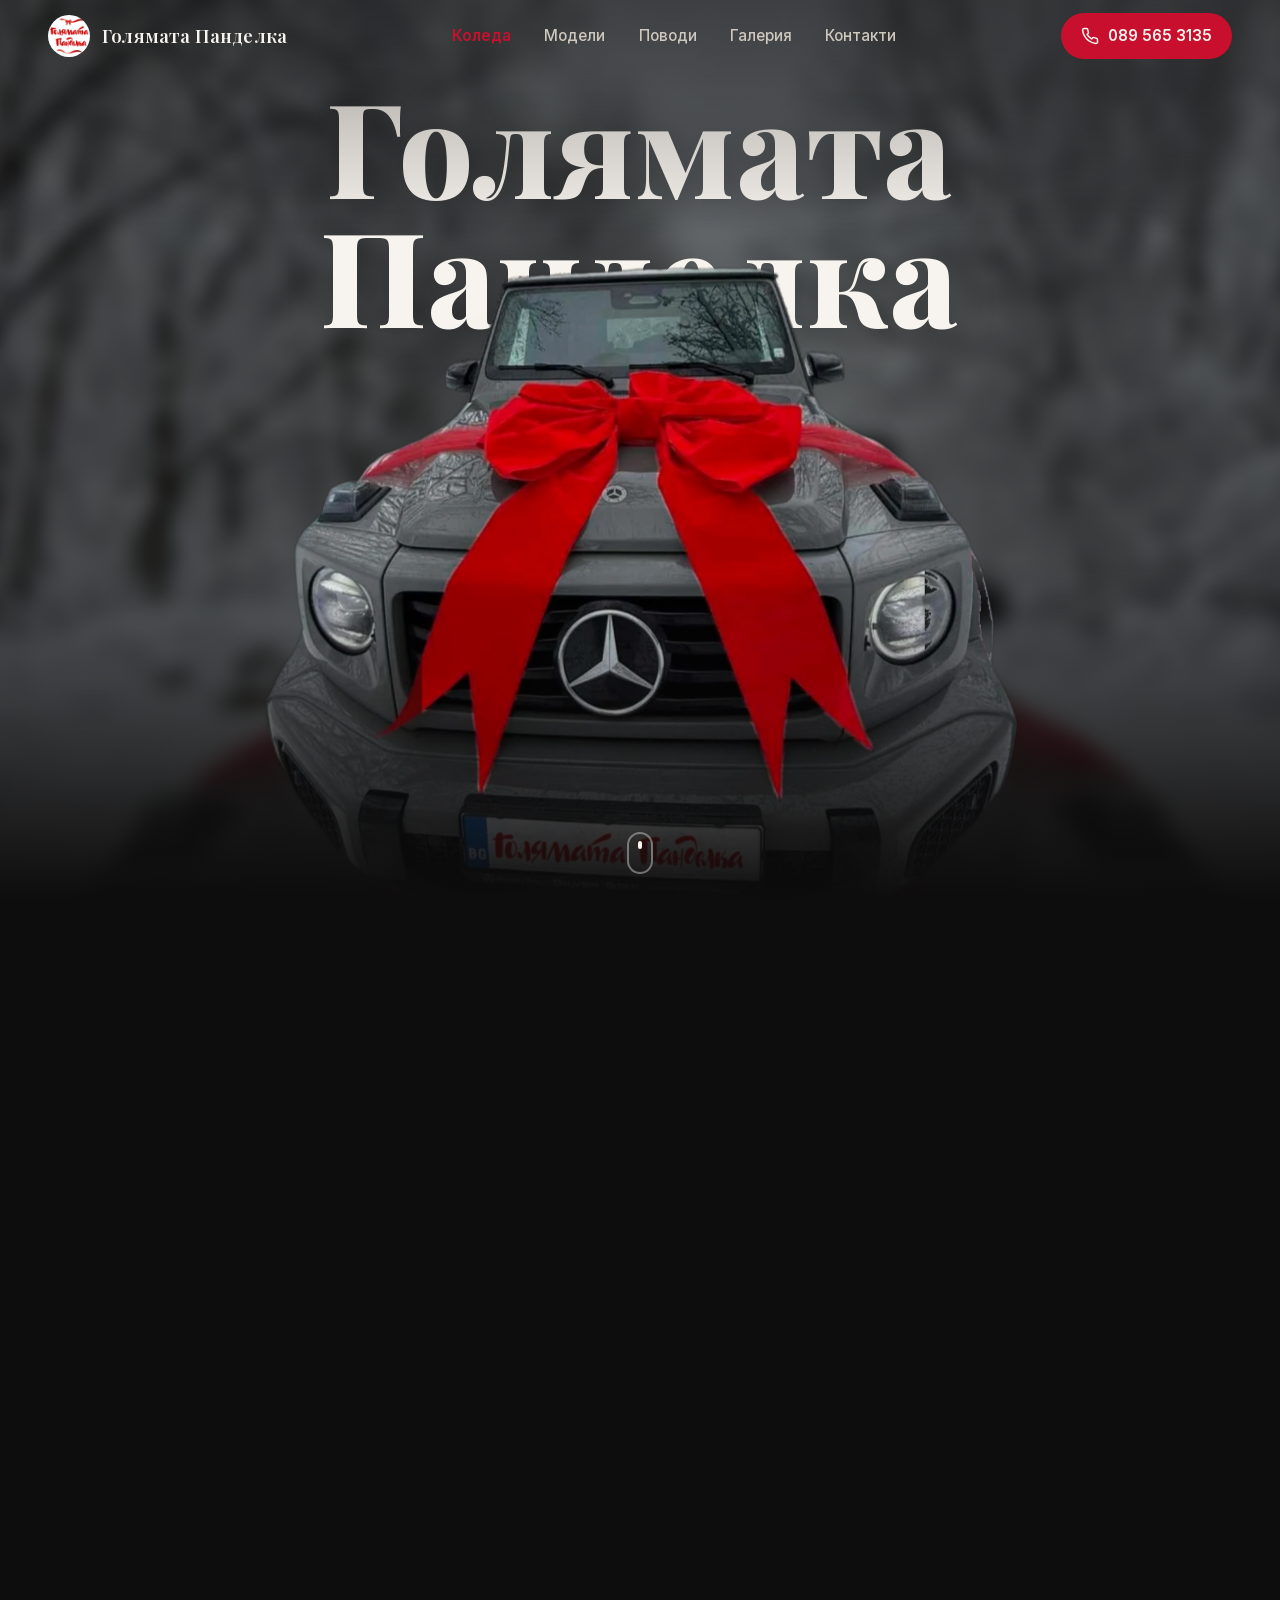
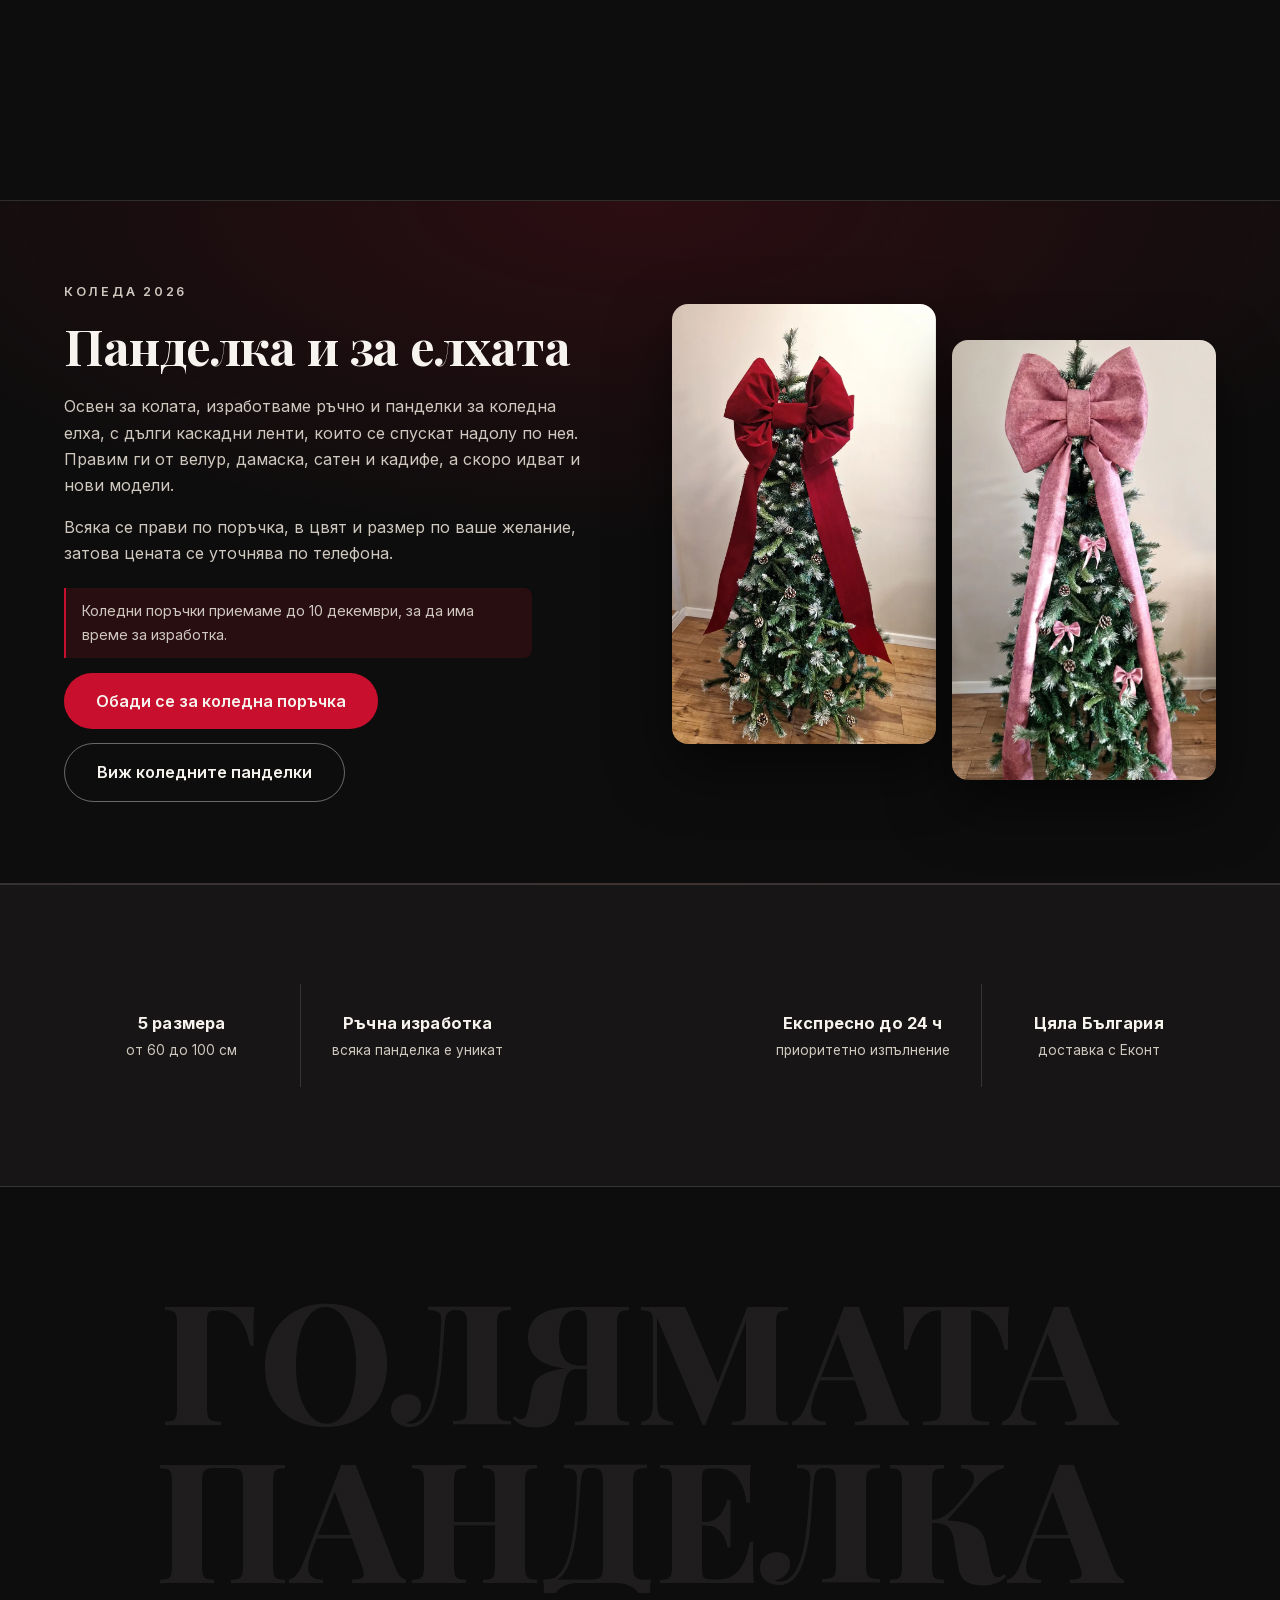
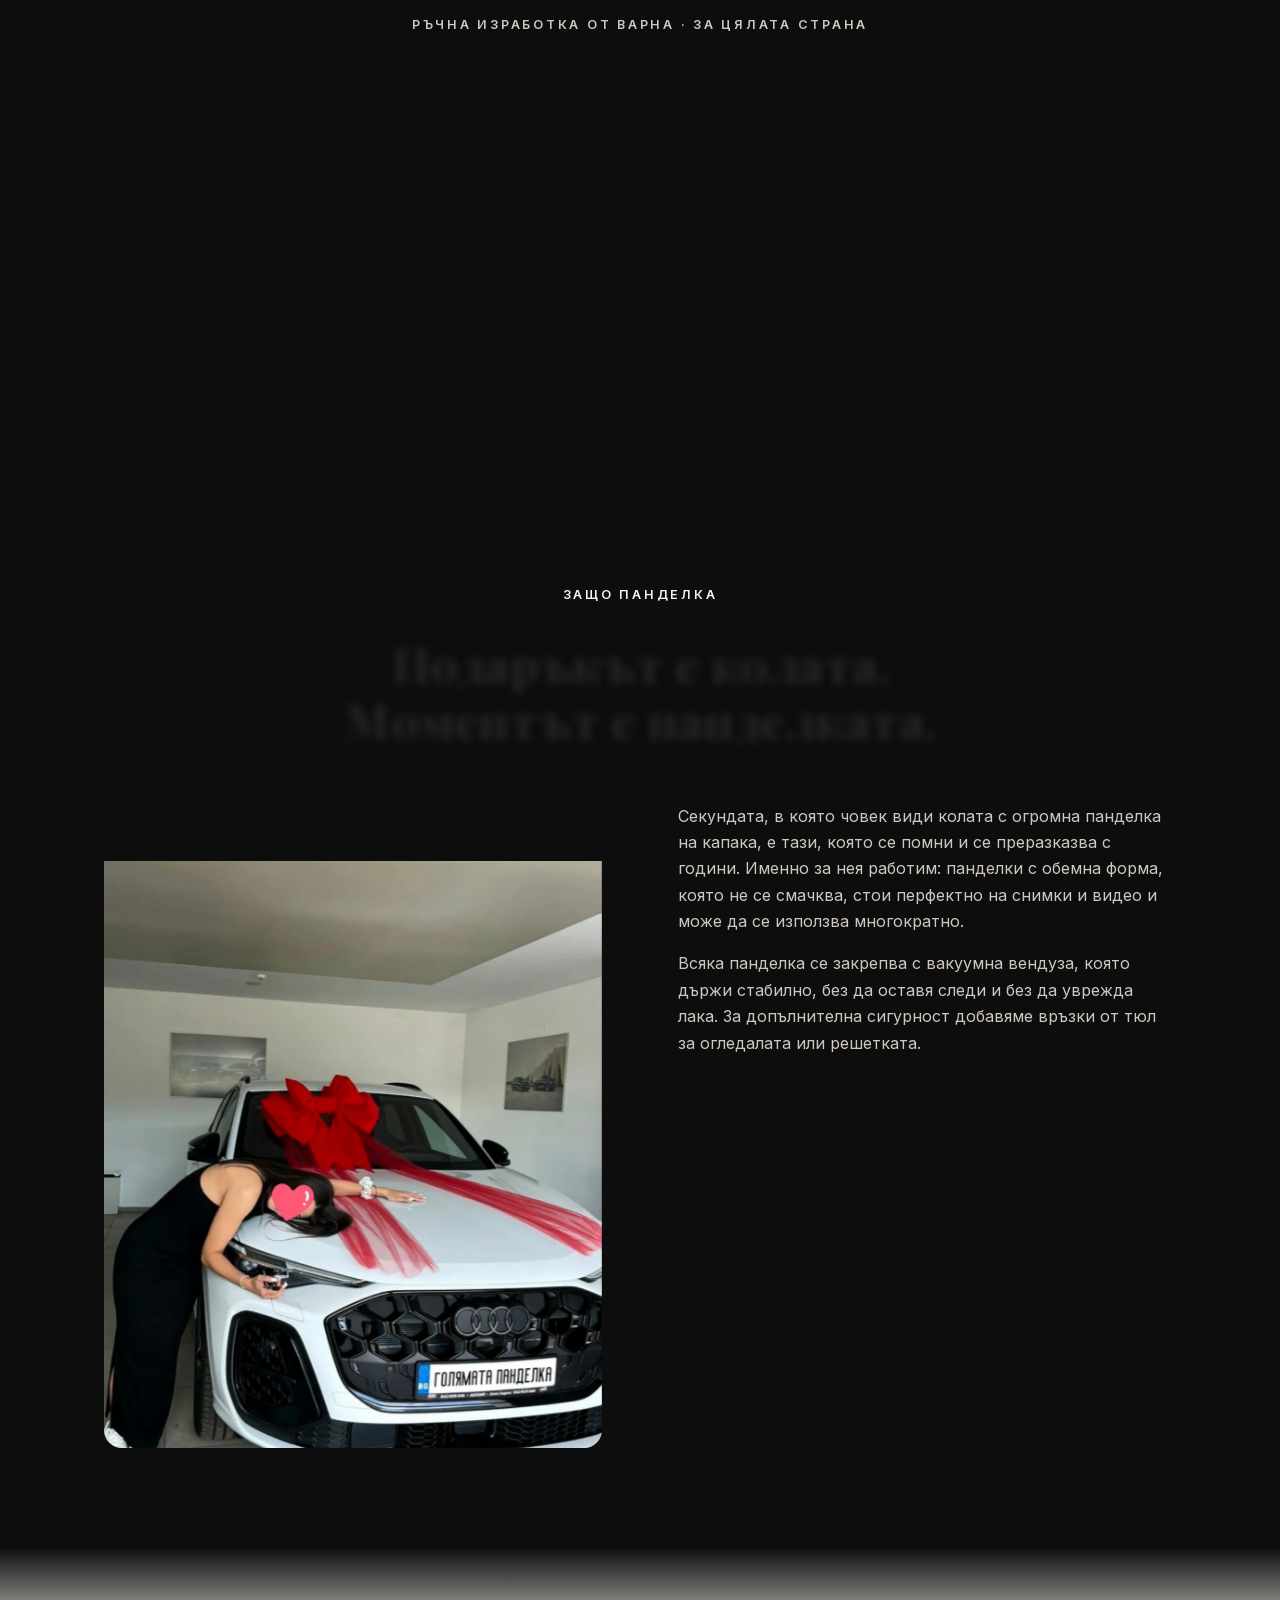
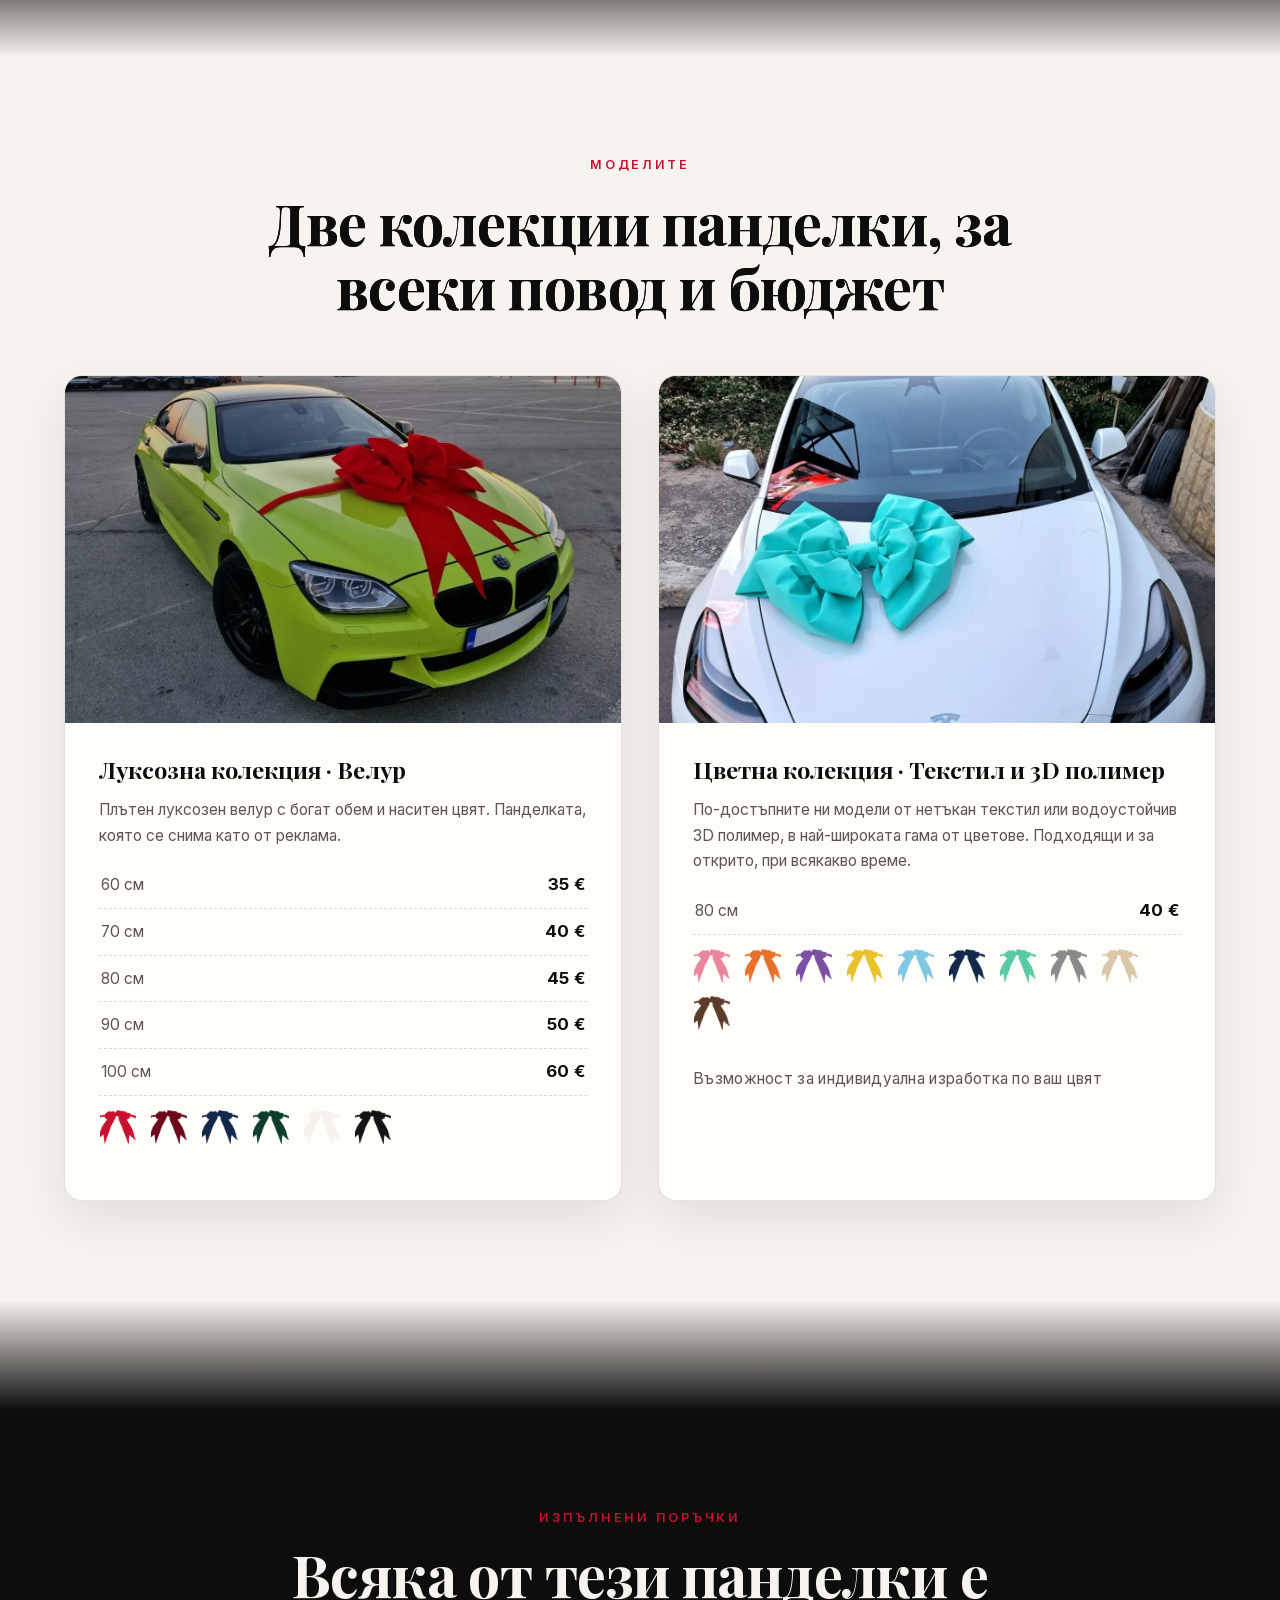
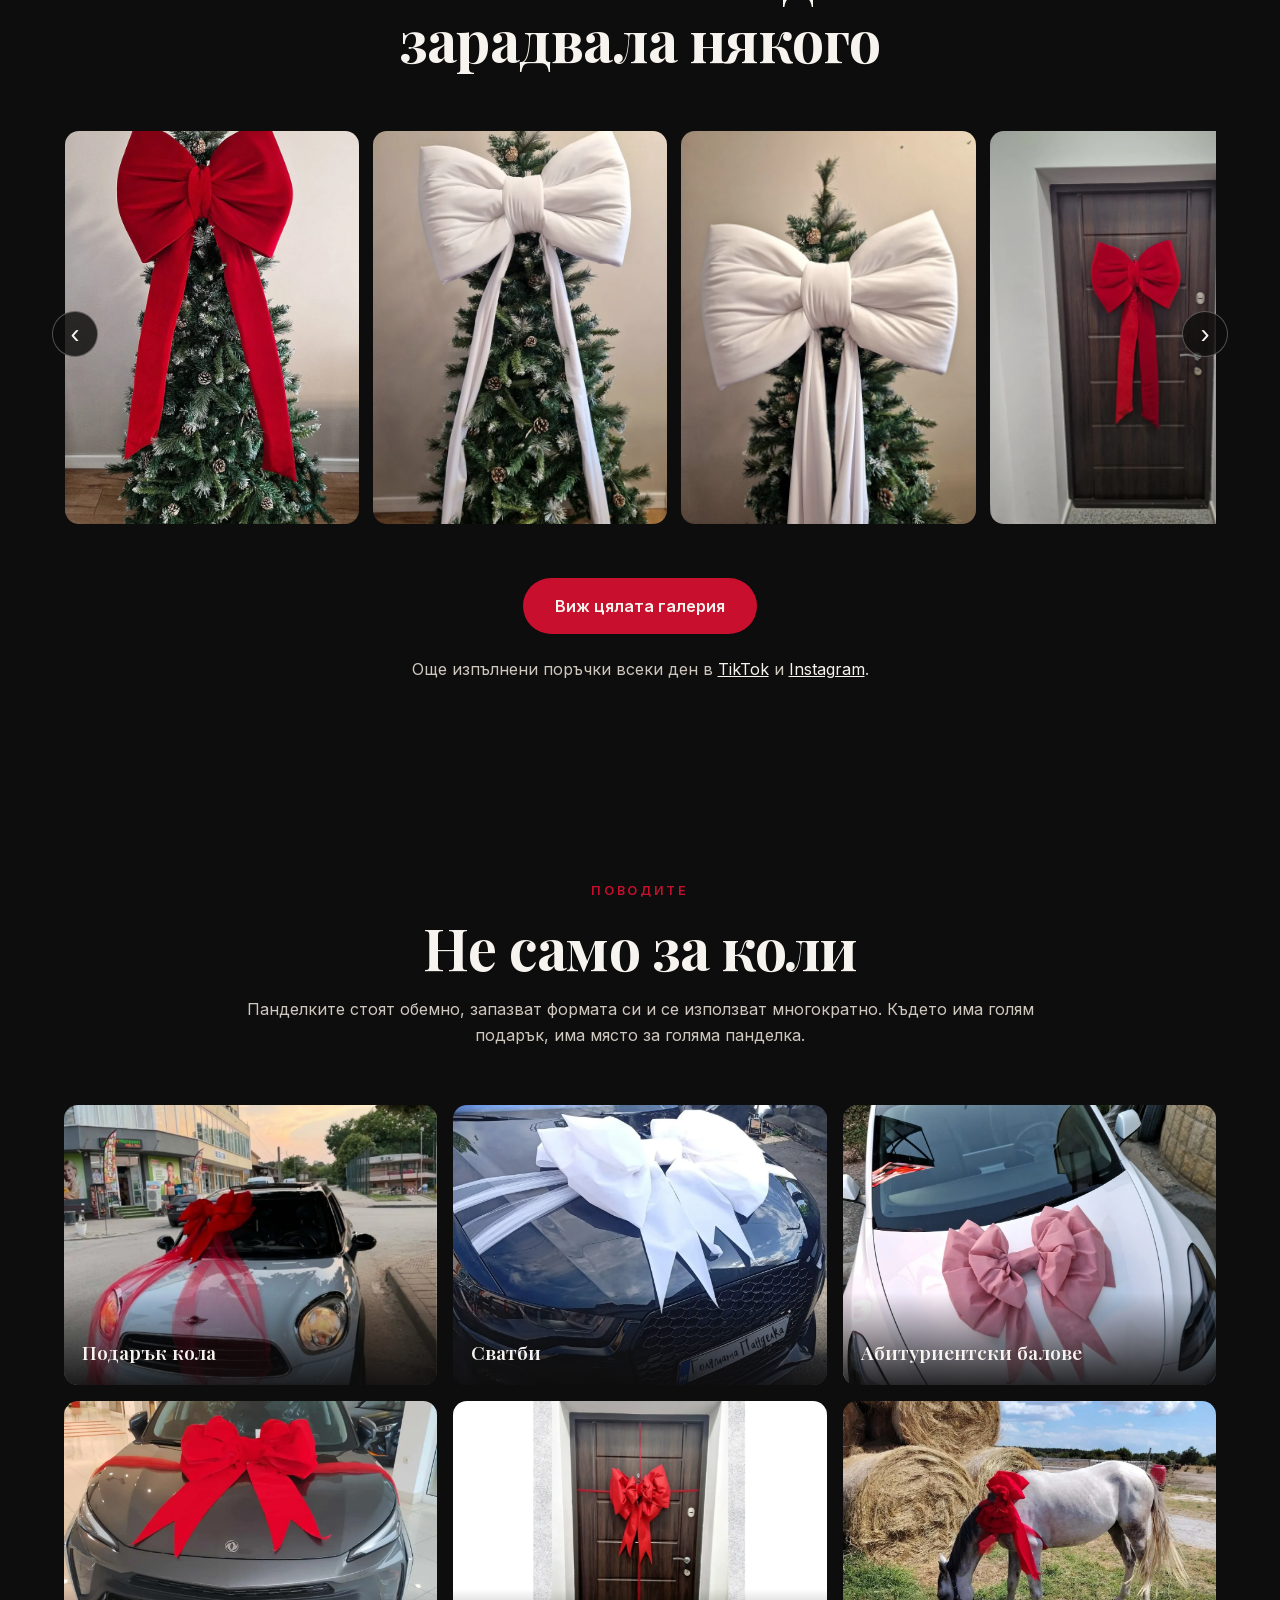
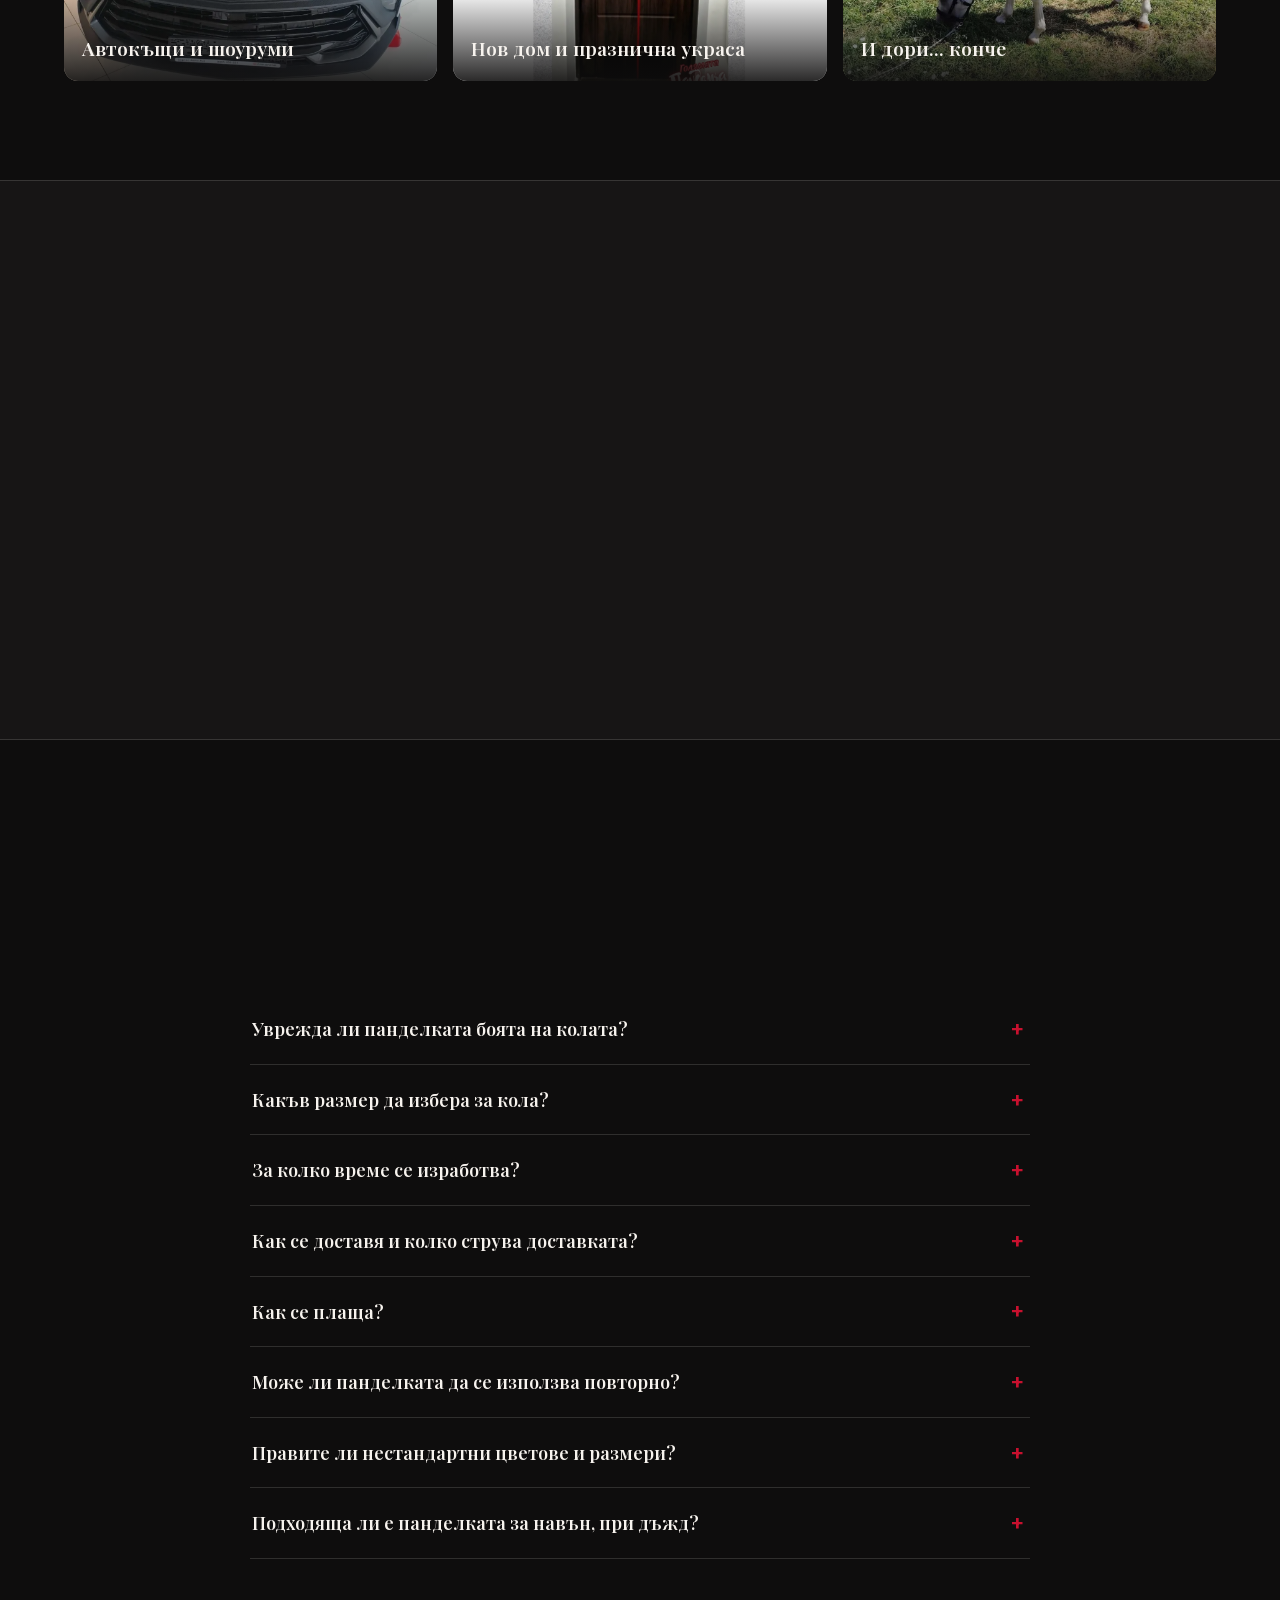
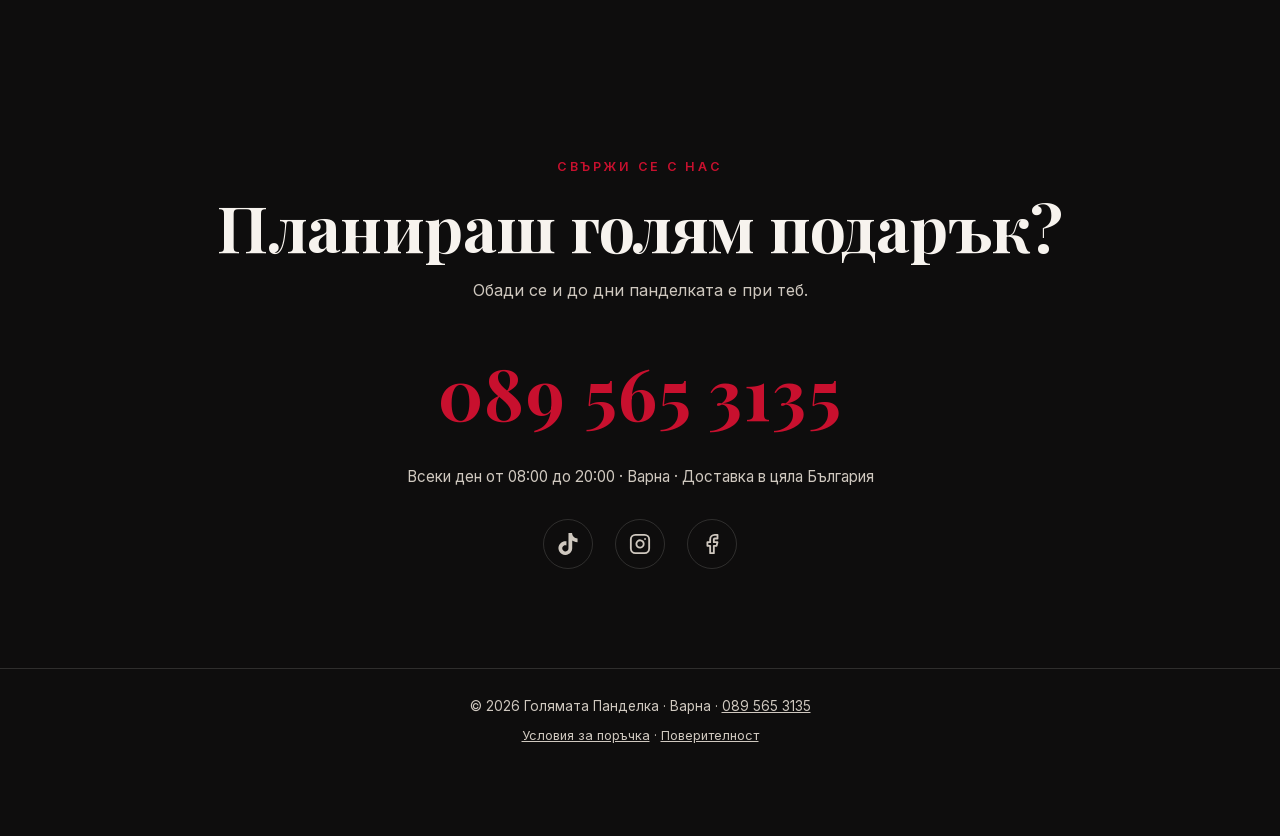
==== commit e5198981: "Четири нови коледни модела: ярко червена, бяла за елха и червена за врата Co-Authored-By: Claude Opu" ====
--- a/index.html
+++ b/index.html
@@ -18,7 +18,7 @@
   <link rel="preload" as="image" href="img/hero-g-cutout.webp" fetchpriority="high">
   <link rel="preload" as="font" type="font/woff2" crossorigin href="fonts/playfairdisplay-normal-cyrillic.woff2">
   <link rel="stylesheet" href="css/style.css?v=21">
-  <!-- KOLEDA:CSS:START --><link rel="stylesheet" href="css/koleda.css?v=5"><!-- KOLEDA:CSS:END -->
+  <!-- KOLEDA:CSS:START --><link rel="stylesheet" href="css/koleda.css?v=6"><!-- KOLEDA:CSS:END -->
   <script type="application/ld+json">
   {
     "@context": "https://schema.org",
@@ -274,6 +274,10 @@
   <div class="gscroll-wrap reveal">
     <button class="gscroll__btn gscroll__btn--prev" id="gprev" aria-label="Назад">&#8249;</button>
     <div class="gscroll" id="gscroll">
+      <figure><img src="img/k-elha-yarko-chervena.webp" alt="Ярко червена велурена панделка за коледна елха" loading="lazy"></figure>
+      <figure><img src="img/k-elha-byala.webp" alt="Бяла панделка за коледна елха с дълги каскадни ленти" loading="lazy"></figure>
+      <figure><img src="img/k-elha-byala-otblizo.webp" alt="Бяла панделка за елха отблизо, обемна и мека" loading="lazy"></figure>
+      <figure><img src="img/k-vrata-chervena.webp" alt="Червена коледна панделка на входна врата" loading="lazy"></figure>
       <figure><img src="img/k-elha-chervena.webp" alt="Бордо велурена панделка за коледна елха с дълги ленти" loading="lazy"></figure>
       <figure><img src="img/k-elha-rozova.webp" alt="Розова велурена панделка за елха с каскадни ленти и малки панделки" loading="lazy"></figure>
       <figure><img src="img/g-audi-sq5.webp" alt="Audi SQ5 с голяма червена велурена панделка" loading="lazy"></figure>
--- a/css/koleda.css
+++ b/css/koleda.css
@@ -159,3 +159,10 @@
 @media (prefers-reduced-motion: reduce) {
   .snow { display: none; }
 }
+
+.kol__grid--4 { grid-template-columns: repeat(4, 1fr); max-width: 1150px; }
+.kol__grid--4 img { aspect-ratio: 2 / 3; }
+
+@media (max-width: 700px) {
+  .kol__grid--4 { grid-template-columns: 1fr 1fr; }
+}
